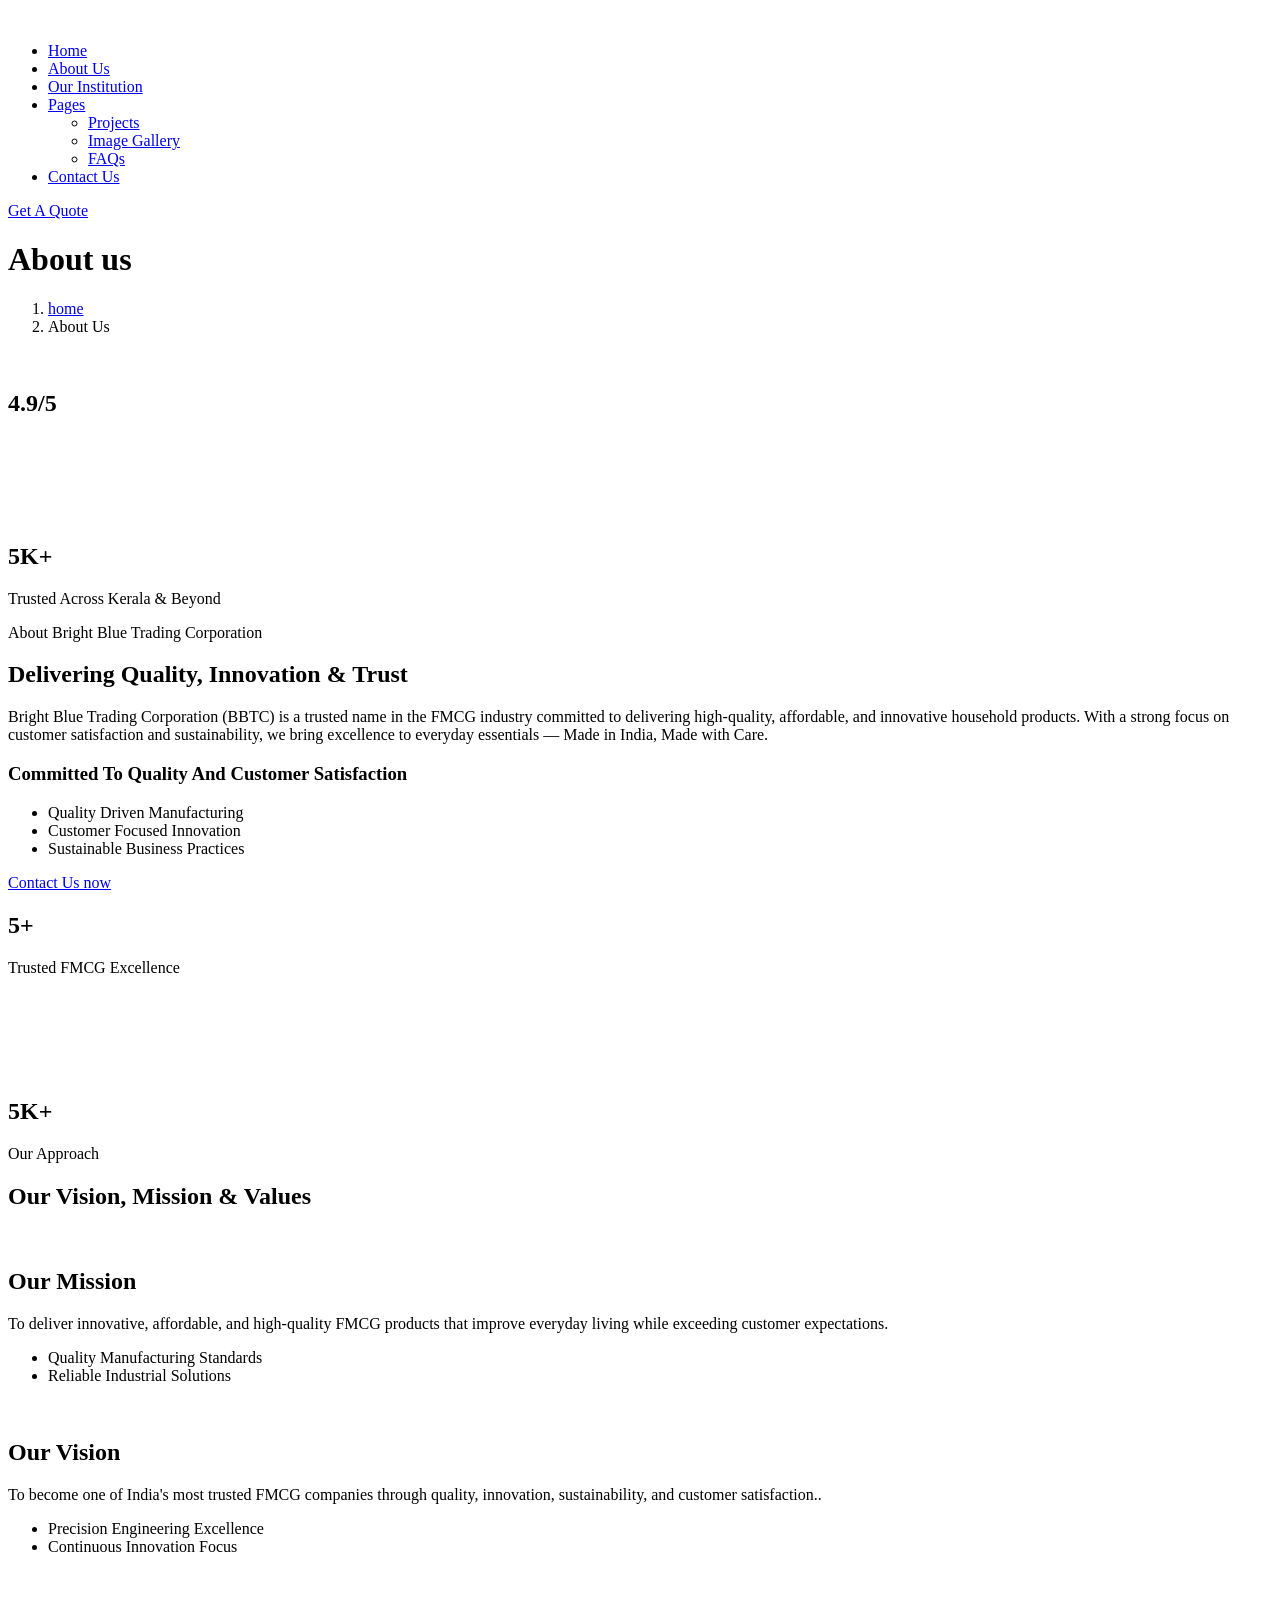
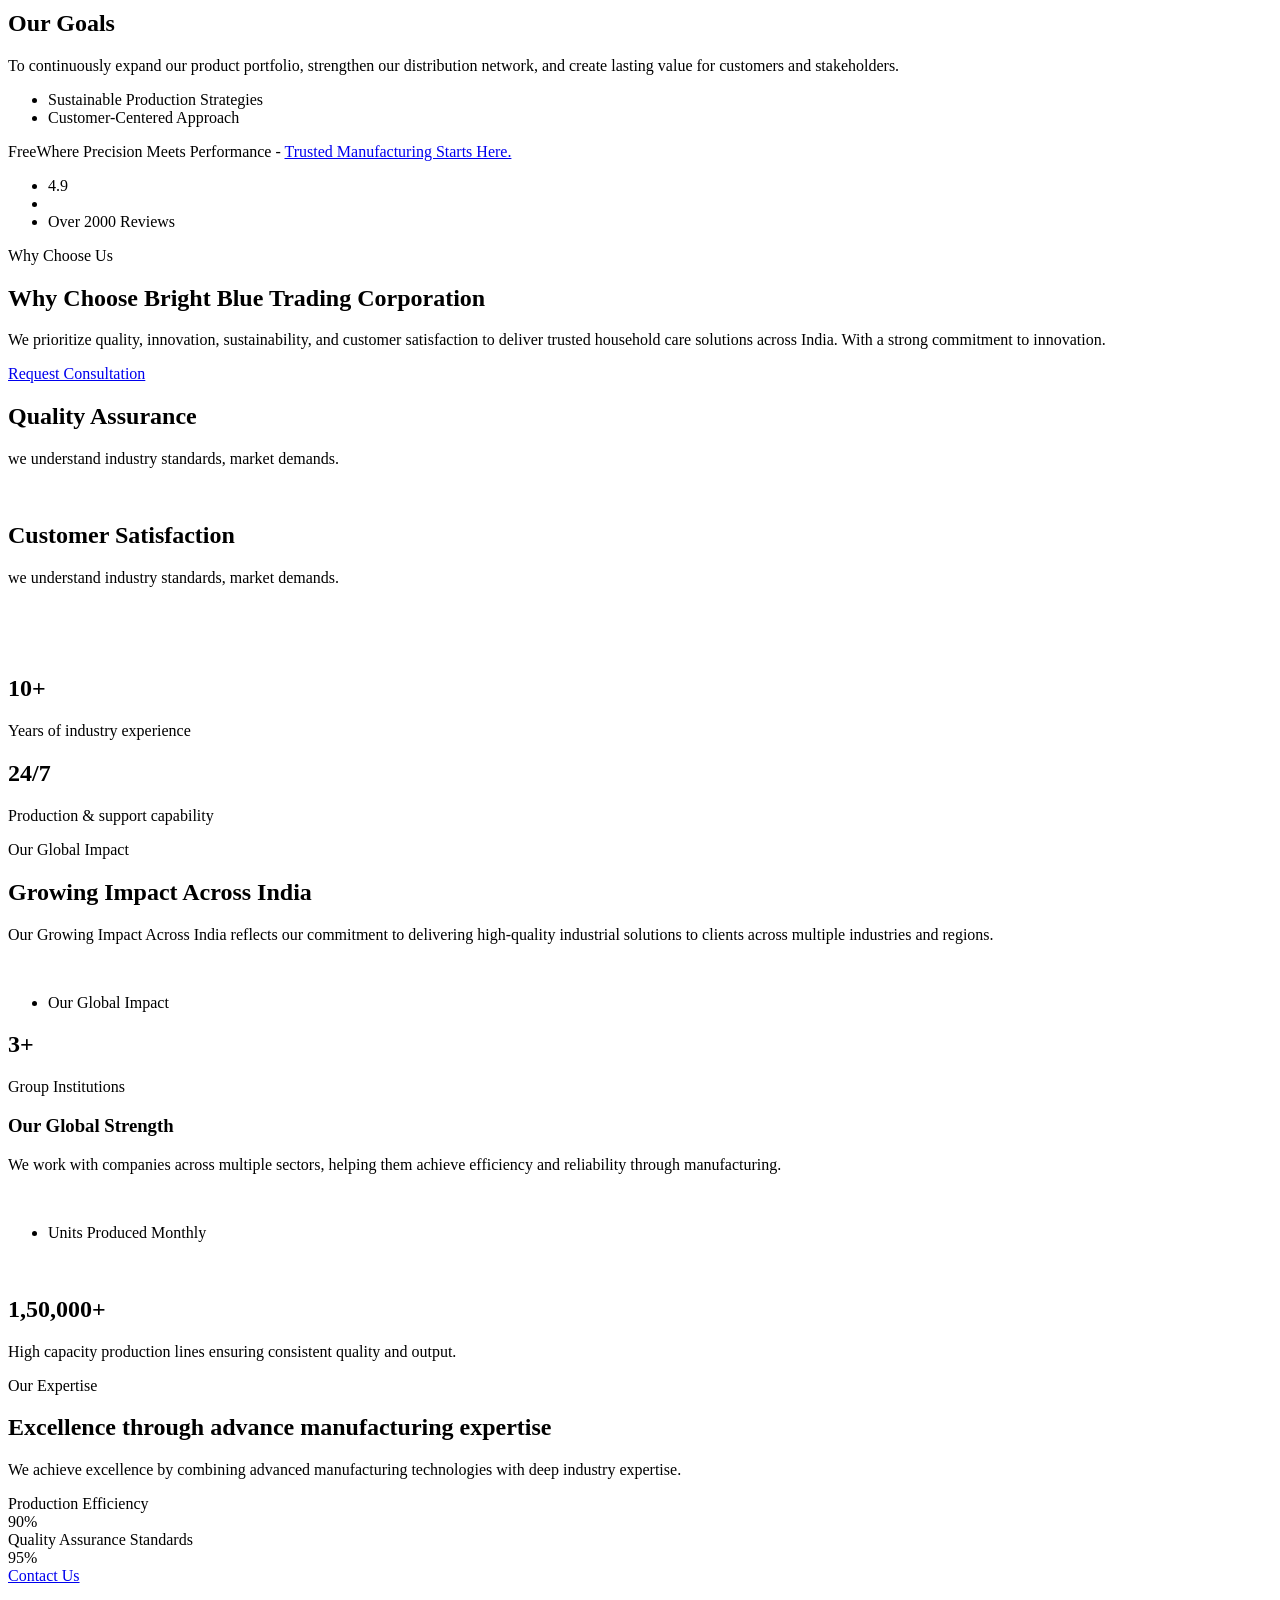
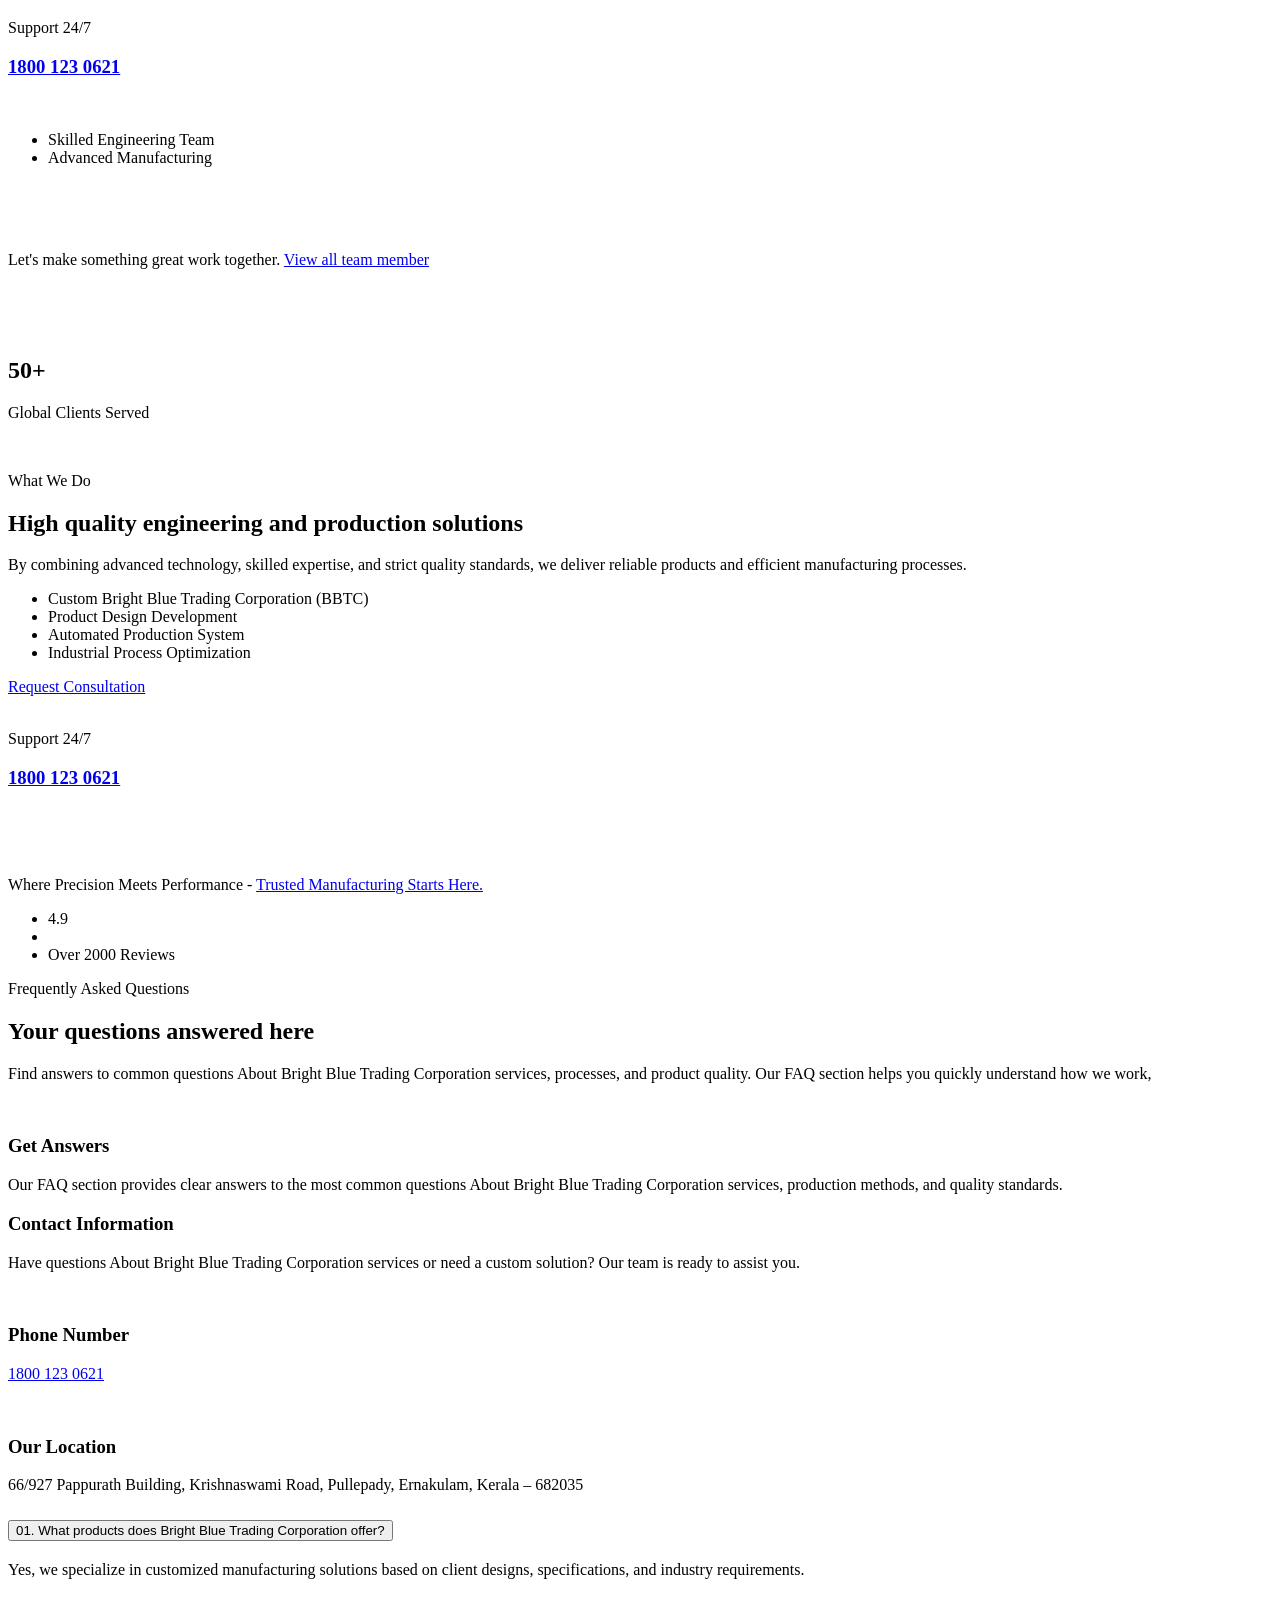
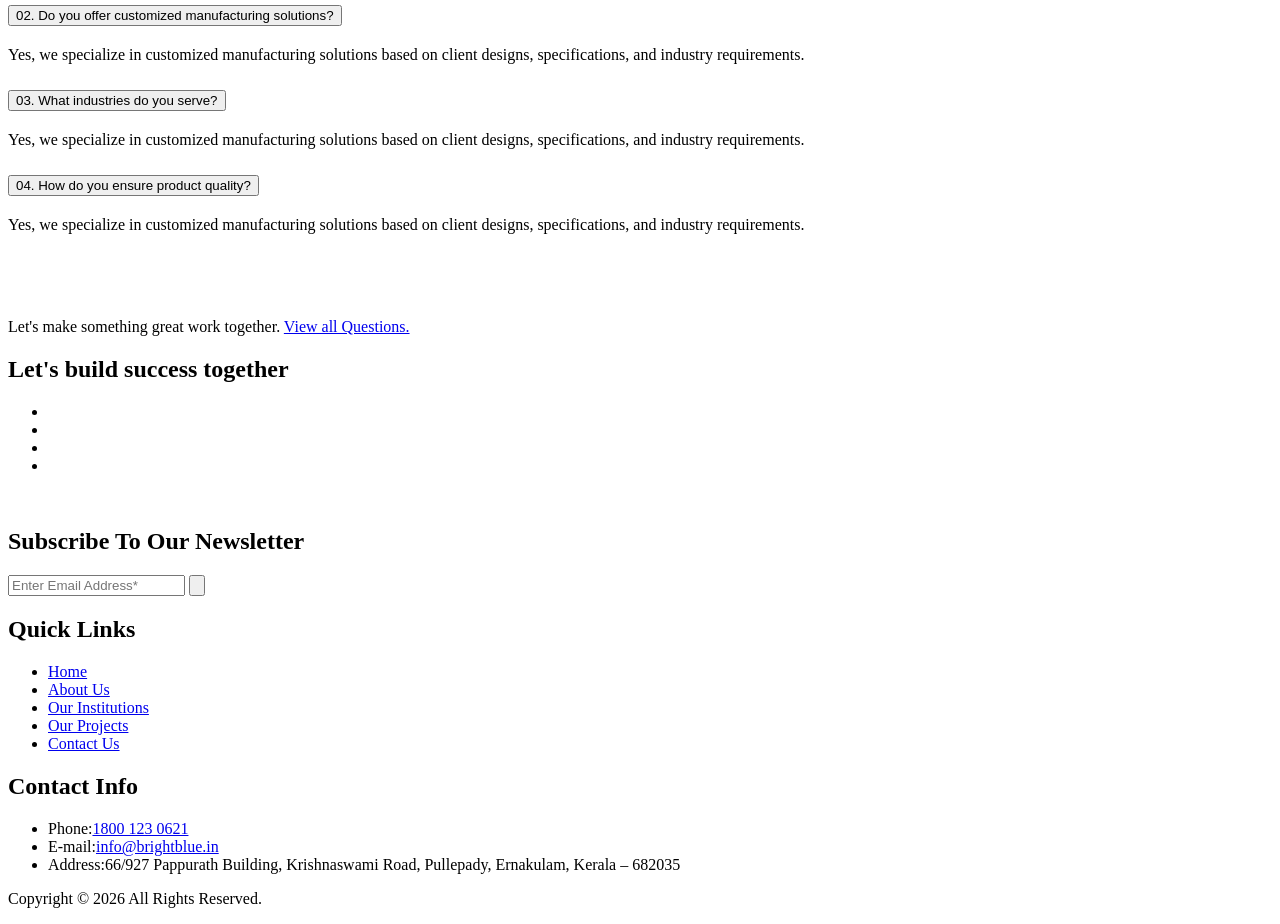
==== about.html @ cbc6329d "Add files via upload" ====
<!DOCTYPE html>
<html lang="zxx">

<!-- Mirrored from html.awaikenthemes.com/axiron/about.html by HTTrack Website Copier/3.x [XR&CO'2014], Sun, 31 May 2026 14:04:18 GMT -->
<head>
	<!-- Meta -->
	<meta charset="utf-8">
	<meta http-equiv="X-UA-Compatible" content="IE=edge">
	<meta name="viewport" content="width=device-width, initial-scale=1.0, maximum-scale=1">
	<meta name="description" content="">
	<meta name="keywords" content="">
	<meta name="author" content="Awaiken">
	<!-- Page Title -->
    <title>Bright Blue Trading Corporation | FMCG Solutions</title>
	<!-- Favicon Icon -->
	<link rel="shortcut icon" type="image/x-icon" href="images/favicon.png">
    <!-- Custom Fonts Css-->
	<link href="css/fonts.css" rel="stylesheet" media="screen">
    <!-- Google Fonts Css-->
    <link rel="preconnect" href="https://fonts.googleapis.com/">
    <link rel="preconnect" href="https://fonts.gstatic.com/" crossorigin>
    <link href="https://fonts.googleapis.com/css2?family=DM+Sans:ital,opsz,wght@0,9..40,100..1000;1,9..40,100..1000&amp;display=swap" rel="stylesheet">
   <!-- Bootstrap Css -->
	<link href="css/bootstrap.min.css" rel="stylesheet" media="screen">
	<!-- SlickNav Css -->
	<link href="css/slicknav.min.css" rel="stylesheet">
	<!-- Swiper Css -->
	<link rel="stylesheet" href="css/swiper-bundle.min.css">
	<!-- Font Awesome Icon Css-->
	<link href="css/all.min.css" rel="stylesheet" media="screen">
	<!-- Animated Css -->
	<link href="css/animate.css" rel="stylesheet">
    <!-- Magnific Popup Core Css File -->
	<link rel="stylesheet" href="css/magnific-popup.css">
	<!-- Mouse Cursor Css File -->
	<link rel="stylesheet" href="css/mousecursor.css">
	<!-- Main Custom Css -->
	<link href="css/custom.css" rel="stylesheet" media="screen">
</head>
<body>

    <!-- Preloader Start -->
	<div class="preloader">
		<div class="loading-container">
			<div class="loading"></div>
			<div id="loading-icon"><img src="images/loader.svg" alt=""></div>
		</div>
	</div>
	<!-- Preloader End -->

    <!-- Header Start -->
	<header class="main-header">
		<div class="header-sticky">
			<nav class="navbar navbar-expand-lg">
				<div class="container">
					<!-- Logo Start -->
					<a class="navbar-brand" href="index.html">
					</a>
					<!-- Logo End -->

                    <!-- Main Menu Start -->
                    <div class="collapse navbar-collapse main-menu">
                        <div class="nav-menu-wrapper">
                            <ul class="navbar-nav mr-auto" id="menu">
                         <li class="nav-item submenu"><a class="nav-link" href="index.html">Home</a>
                                    
                                </li>
                                <li class="nav-item"><a class="nav-link" href="about.html">About Us</a>
                                <li class="nav-item"><a class="nav-link" href="services.html">Our Institution</a></li>
                                <li class="nav-item submenu"><a class="nav-link" href="#">Pages</a>
                                    <ul>
                                        <li class="nav-item"><a class="nav-link" href="projects.html">Projects</a></li>
                                        <li class="nav-item"><a class="nav-link" href="image-gallery.html">Image Gallery</a></li>
                                        <li class="nav-item"><a class="nav-link" href="faqs.html">FAQs</a></li>
                                    </ul>
                                </li>
                                <li class="nav-item"><a class="nav-link" href="contact.html">Contact Us</a></li>
                            </ul>
                        </div>
                        
                        <!-- Header Btn Start -->
                        <div class="header-btn">
                            <a href="contact.html" class="btn-default">Get A Quote</a>
                        </div>
                        <!-- Header Btn End -->
                    </div>
					<!-- Main Menu End -->
					<div class="navbar-toggle"></div>
				</div>
			</nav>
			<div class="responsive-menu"></div>
		</div>
	</header>
	<!-- Header End -->

    <!-- Page Header Section Start -->
    <div class="page-header parallaxie">
        <div class="container">
            <div class="row">
                <div class="col-lg-12">
                    <!-- Page Header Box Start -->
                    <div class="page-header-box">
                        <h1 class="text-anime-style-3" data-cursor="-opaque">About us</h1>
                        <nav class="wow fadeInUp" >
                            <ol class="breadcrumb">
                                <li class="breadcrumb-item"><a href="index.html">home</a></li>
                                <li class="breadcrumb-item active" aria-current="page">About Us</li>
                            </ol>
                        </nav>
                    </div>
                    <!-- Page Header Box End -->
                </div>
            </div>
        </div>
    </div>
    <!-- Page Header Section End -->

    <!-- About Us Section Start -->
    <div class="about-us">
        <div class="container">
            <div class="row ">
                <div class="col-xl-6">
                    <!-- About Us Image Box Start -->
                    <div class="about-us-image-box wow fadeInUp">
                        <!-- About Us Image Start -->
                        <div class="about-us-image">
                            <figure class="image-anime">
                                <img src="images/about-us-image.jpg" alt="">
                            </figure>
                        </div>
                        <!-- About Us Image End -->
                                                
                        <!-- About Us Review Box Start -->
                        <div class="about-us-review-box">
                            <div class="about-us-review-box-header">
                                <h2><span class="counter">4.9</span>/5</h2>
                                <span class="google-rating-star">
                                    <i class="fa fa-solid fa-star"></i>
                                    <i class="fa fa-solid fa-star"></i>
                                    <i class="fa fa-solid fa-star"></i>
                                    <i class="fa fa-solid fa-star"></i>
                                    <i class="fa fa-solid fa-star"></i>
                                </span>
                            </div>
                            <div class="about-us-review-box-body">
                                <div class="satisfy-client-images">
                                    <div class="satisfy-client-image">
                                        <figure class="image-anime">
                                            <img src="images/author-1.jpg" alt="">
                                        </figure>
                                    </div>
                                    <div class="satisfy-client-image">
                                        <figure class="image-anime">
                                            <img src="images/author-2.jpg" alt="">
                                        </figure>
                                    </div>
                                    <div class="satisfy-client-image">
                                        <figure class="image-anime">
                                            <img src="images/author-3.jpg" alt="">
                                        </figure>
                                    </div>

                                    <div class="satisfy-client-image add-more">
                                        <h2><span class="counter">5</span>K+</h2>
                                    </div>
                                </div>
                                <div class="satisfy-client-content">
                                    <p>Trusted Across Kerala & Beyond</p>
                                </div>
                            </div>
                        </div>
                        <!-- About Us Review Box End -->
                    </div>
                    <!-- About Us Image Box End -->
                </div>

                <div class="col-xl-6">
                    <!-- About Us Content Start -->
                    <div class="about-us-content">
                        <!-- Section Title Start -->
                        <div class="section-title">
                            <span class="section-sub-title wow fadeInUp">About Bright Blue Trading Corporation  </span>
                            <h2 class="text-anime-style-3" data-cursor="-opaque">Delivering Quality, Innovation & Trust</h2>
                            <p class="wow fadeInUp" data-wow-delay="0.2s">Bright Blue Trading Corporation (BBTC) is a trusted name in the FMCG industry committed to delivering high-quality, affordable, and innovative household products. With a strong focus on customer satisfaction and sustainability, we bring excellence to everyday essentials — Made in India, Made with Care.</p>
                        </div>
                        <!-- Section Title End -->
                        
                        <!-- About Us Body Start -->
                        <div class="about-us-body wow fadeInUp" data-wow-delay="0.4s">
                            <!-- About Us Body Content Start -->
                            <div class="about-us-body-content">
                                <!-- About Us Body list Start -->
                                <div class="about-us-body-list">
                                    <h3>Committed To Quality And Customer Satisfaction</h3>
                                    <ul>
                                        <li>Quality Driven Manufacturing</li>
                                        <li>Customer Focused Innovation</li>
                                        <li>Sustainable Business Practices</li>
                                    </ul>
                                </div>
                                <!-- About Us Body list End -->

                                <!-- About Us Button Start -->
                                <div class="about-us-btn">
                                    <a href="contact.html" class="btn-default">Contact Us now</a>
                                </div>
                                <!-- About Us Button End -->
                            </div>
                            <!-- About Us Body Content End -->

                            <!-- About Experience Box Start -->
                            <div class="about-experience-box">
                                <!-- About Experience Content Start -->
                                <div class="about-experience-content">
                                    <h2><span class="counter">5</span>+</h2>
                                    <p>Trusted FMCG Excellence</p>
                                </div>
                                <!-- About Experience Content End -->

                                <!-- Satisfy Client Images Start -->
                                <div class="satisfy-client-images">
                                    <div class="satisfy-client-image">
                                        <figure class="image-anime">
                                            <img src="images/author-1.jpg" alt="">
                                        </figure>
                                    </div>
                                    <div class="satisfy-client-image">
                                        <figure class="image-anime">
                                            <img src="images/author-2.jpg" alt="">
                                        </figure>
                                    </div>
                                    <div class="satisfy-client-image">
                                        <figure class="image-anime">
                                            <img src="images/author-3.jpg" alt="">
                                        </figure>
                                    </div>
                                    <div class="satisfy-client-image add-more">
                                        <h2><span class="counter">5</span>K+</h2>
                                    </div>
                                </div>
                                <!-- Satisfy Client Images End -->
                            </div>
                            <!-- About Experience Box End -->
                        </div>
                    </div>
                    <!-- About Us Content End -->
                </div>
            </div>
        </div>
    </div>
    <!-- About Us Section End -->

    <!-- Our Approach Section Start -->
    <div class="our-approach light-section">
        <div class="container">
            <div class="row section-row">
                <div class="col-xl-12">
                     <!-- Section Title Start -->
                    <div class="section-title section-title-center">
                        <span class="section-sub-title wow fadeInUp">Our Approach</span>
                        <h2 class="text-anime-style-3" data-cursor="-opaque">Our Vision, Mission & Values</h2>
                    </div>
                    <!-- Section Title End -->
                </div>
            </div>

            <div class="row">
                <div class="col-xl-4 col-md-6">
                    <!-- Approach Item Start -->
                    <div class="approach-item wow fadeInUp">
                        <!-- Approach Item Header Start -->
                        <div class="approach-item-header">
                            <div class="icon-box">
                                <img src="images/icon-approach-1.svg" alt="">
                            </div>
                            <div class="approach-item-title">
                                <h2>Our Mission</h2>
                            </div>
                        </div>
                        <!-- Approach Item Header End -->

                        <!-- Approach Item Body Start -->
                        <div class="approach-item-body">
                            <!-- Approach Item Body Content -->
                            <div class="approach-item-body-content">
                                <p>To deliver innovative, affordable, and high-quality FMCG products that improve everyday living while exceeding customer expectations.</p>
                            </div>
                            <!-- Approach Item Body End -->

                            <!-- Approach item Body List Start -->
                            <div class="approach-item-body-list">
                                <ul>
                                    <li>Quality Manufacturing Standards</li>
                                    <li>Reliable Industrial Solutions</li>
                                </ul>
                            </div>
                            <!-- Approach item Body List End -->
                        </div>
                        <!-- Approach Item Body End -->
                    </div>
                    <!-- Approach Item End -->
                </div>

                <div class="col-xl-4 col-md-6">
                    <!-- Approach Item Start -->
                    <div class="approach-item wow fadeInUp" data-wow-delay="0.2s">
                        <!-- Approach Item Header Start -->
                        <div class="approach-item-header">
                            <div class="icon-box">
                                <img src="images/icon-approach-2.svg" alt="">
                            </div>
                            <div class="approach-item-title">
                                <h2>Our Vision</h2>
                            </div>
                        </div>
                        <!-- Approach Item Header End -->

                        <!-- Approach Item Body Start -->
                        <div class="approach-item-body">
                            <!-- Approach Item Body Content -->
                            <div class="approach-item-body-content">
                                <p>To become one of India's most trusted FMCG companies through quality, innovation, sustainability, and customer satisfaction..</p>
                            </div>
                            <!-- Approach Item Body End -->

                            <!-- Approach item Body List Start -->
                            <div class="approach-item-body-list">
                                <ul>
                                    <li>Precision Engineering Excellence</li>
                                    <li>Continuous Innovation Focus</li>
                                </ul>
                            </div>
                            <!-- Approach item Body List End -->
                        </div>
                        <!-- Approach Item Body End -->
                    </div>
                    <!-- Approach Item End -->
                </div>

                <div class="col-xl-4 col-md-6">
                    <!-- Approach Item Start -->
                    <div class="approach-item wow fadeInUp" data-wow-delay="0.4s">
                        <!-- Approach Item Header Start -->
                        <div class="approach-item-header">
                            <div class="icon-box">
                                <img src="images/icon-approach-3.svg" alt="">
                            </div>
                            <div class="approach-item-title">
                                <h2>Our Goals</h2>
                            </div>
                        </div>
                        <!-- Approach Item Header End -->

                        <!-- Approach Item Body Start -->
                        <div class="approach-item-body">
                            <!-- Approach Item Body Content -->
                            <div class="approach-item-body-content">
                                <p>To continuously expand our product portfolio, strengthen our distribution network, and create lasting value for customers and stakeholders.</p>
                            </div>
                            <!-- Approach Item Body End -->

                            <!-- Approach item Body List Start -->
                            <div class="approach-item-body-list">
                                <ul>
                                    <li>Sustainable Production Strategies</li>
                                    <li>Customer-Centered Approach</li>
                                </ul>
                            </div>
                            <!-- Approach item Body List End -->
                        </div>
                        <!-- Approach Item Body End -->
                    </div>
                    <!-- Approach Item End -->
                </div>

                <div class="col-lg-12">
                    <!-- Section Footer Text Start -->
                    <div class="section-footer-text section-satisfy-img wow fadeInUp" data-wow-delay="0.2s">
                        <p><span>Free</span>Where Precision Meets Performance - <a href="contact.html">Trusted Manufacturing Starts Here.</a></p>  
                        <ul>
                            <li><span class="counter">4.9</span></li>
                            <li>
                                <i class="fa-solid fa-star"></i>
                                <i class="fa-solid fa-star"></i>
                                <i class="fa-solid fa-star"></i>
                                <i class="fa-solid fa-star"></i>
                                <i class="fa-solid fa-star"></i>
                            </li>
                            <li>Over 2000 Reviews</li>
                        </ul>
                    </div>
                    <!-- Section Footer Text End -->
                </div>
            </div>
        </div>
    </div>
    <!-- Our Approach Section End -->

    <!-- Why Choose Us Section Start -->
    <div class="why-choose-us">
        <div class="container">
            <div class="row section-row align-items-center">
                <div class="col-xl-6">
                    <!-- Section Title Start -->
                    <div class="section-title">
                        <span class="section-sub-title wow fadeInUp">Why Choose Us</span>
                        <h2 class="text-anime-style-3" data-cursor="-opaque">Why Choose Bright Blue Trading Corporation</h2>
                    </div>
                    <!-- Section Title End -->
                </div>

                <div class="col-xl-6">
                    <!-- Section Content Button Start -->
                    <div class="section-content-btn">
                        <!-- Section Title Content Start -->
                        <div class="section-title-content wow fadeInUp" data-wow-delay="0.2s">
                            <p>We prioritize quality, innovation, sustainability, and customer satisfaction to deliver trusted household care solutions across India. With a strong commitment to innovation.</p>
                        </div>
                        <!-- Section Title Content End -->
    
                        <!-- Section Button Start -->
                        <div class="section-btn wow fadeInUp" data-wow-delay="0.4s">
                            <a href="contact.html" class="btn-default">Request Consultation</a>
                        </div>
                        <!-- Section Button End -->
                    </div>   
                    <!-- Section Content Button End -->
                </div>
            </div>

            <div class="row">
                <div class="col-xl-4">
                    <!-- Why Choose Item List Start -->
                    <div class="why-choose-item-list">
                        <!-- Why Choose Item Start -->
                        <div class="why-choose-item wow fadeInUp">
                            <!-- Why Choose Item Content Start -->
                            <div class="why-choose-item-content">
                                <h2>Quality Assurance</h2>
                                <p>we understand industry standards, market demands.</p>
                            </div>
                            <!-- Why Choose Item Content End -->

                            <!-- Why Choose Item Image Start -->
                            <div class="why-choose-item-image">
                                <figure>
                                    <img src="images/why-choose-image-1.jpg" alt="">
                                </figure>
                            </div>
                            <!-- Why Choose Item Image End -->
                        </div>
                        <!-- Why Choose Item End -->

                        <!-- Why Choose Item Start -->
                        <div class="why-choose-item wow fadeInUp" data-wow-delay="0.2s">
                            <!-- Why Choose Item Content Start -->
                            <div class="why-choose-item-content">
                                <h2>Customer Satisfaction</h2>
                                <p>we understand industry standards, market demands.</p>
                            </div>
                            <!-- Why Choose Item Content End -->

                            <!-- Why Choose Item Image Start -->
                            <div class="why-choose-item-image">
                                <figure>
                                    <img src="images/why-choose-image-2.jpg" alt="">
                                </figure>
                            </div>
                            <!-- Why Choose Item Image End -->
                        </div>
                        <!-- Why Choose Item End -->
                    </div>
                    <!-- Why Choose Item List End -->
                </div>

                <div class="col-xl-8">
                    <!-- Why Choose Video Counter Box Start -->
                    <div class="why-choose-video-counter-box wow fadeInUp" data-wow-delay="0.4s">
                        <!-- Why Choose Video Box Start -->
                        <div class="why-choose-video-box">
                            <!-- Why Choose Video Button Box Start -->
                            <div class="why-choose-video-btn-box">
                                <!-- Why Choose Video Button Start -->
                                <div class="why-choose-video-btn">
                                    <a href="https://www.youtube.com/watch?v=Y-x0efG1seA" class="popup-video bg-effect" data-cursor-text="Play">
                                        <i class="fa-solid fa-play"></i>
                                    </a>
                                </div>
                                <!-- Why Choose Video Button End -->
                            </div>
                            <!-- Why Choose Video Button Box End -->

                            <!-- Why Choose Video Image Start -->
                            <div class="why-choose-video-image">
                                <figure class="image-anime">
                                    <img src="images/why-choose-video-image.jpg" alt="">
                                </figure>
                            </div>
                            <!-- Why Choose Video Image End -->
                        </div>
                        <!-- Why Choose Video Box End -->
                        
                        <!-- Why Choose Counter Item List Start -->
                        <div class="why-choose-counter-item-list">
                            <!-- Why Choose Counter Item Start -->
                            <div class="why-choose-counter-item">
                                <h2><span class="counter">10</span>+</h2>
                                <p>Years of industry experience</p>
                            </div>
                            <!-- Why Choose Counter Item End -->

                            <!-- Why Choose Counter Item Start -->
                            <div class="why-choose-counter-item">
                                <h2><span class="counter">24</span>/7</h2>
                                <p>Production & support capability</p>
                            </div>
                            <!-- Why Choose Counter Item End -->
                        </div>
                        <!-- Why Choose Counter Item List End -->
                    </div>
                    <!-- Why Choose Video Counter Box End -->
                </div>
            </div>
        </div>
    </div>
    <!-- Why Choose Us Section End -->

    <!-- Global Impact Section Start -->
    <div class="global-impact dark-section">
        <div class="container">
            <div class="row section-row">
                <div class="col-lg-12">
                    <!-- Section Title Start -->
                    <div class="section-title section-title-center">
                        <span class="section-sub-title wow fadeInUp">Our Global Impact</span>
                        <h2 class="text-anime-style-3" data-cursor="-opaque">Growing Impact Across India</h2>
                        <p class="wow fadeInUp" data-wow-delay="0.2s">Our Growing Impact Across India reflects our commitment to delivering high-quality industrial solutions to clients across multiple industries and regions.</p>
                    </div>
                    <!-- Section Title End -->
                </div>
            </div>

            <div class="row">
                <div class="col-lg-12">
                    <!-- global Impact List Start -->
                    <div class="global-impact-list">
                        <!-- Global Impact Item Start -->
                        <div class="global-impact-item box-1 wow fadeInUp">
                            <!-- Global Impact Image Start -->
                            <div class="global-impact-image">
                                <figure class="image-anime">
                                    <img src="images/global-impact-image.jpg" alt="">
                                </figure>
                            </div>
                            <!-- Global Impact Image End -->

                            <!-- Global Impact Body Start -->
                            <div class="global-impact-body">
                                <!-- Global Impact Body List Start -->
                                <div class="global-impact-body-list">
                                    <ul>
                                        <li>Our Global Impact</li>
                                    </ul>
                                </div>
                                <!-- Global Impact Body List End -->

                                <!-- Global Impact Counter Box Start -->
                                <div class="global-impact-counter-box">
                                    <h2><span class="counter">3</span>+</h2>
                                    <p>Group Institutions</p>
                                </div>
                                <!-- Global Impact Counter Box End -->
                            </div>
                            <!-- Global Impact Body End -->
                        </div>
                        <!-- Global Impact Item End -->

                        <!-- Global Impact Item Start -->
                        <div class="global-impact-item box-2 wow fadeInUp" data-wow-delay="0.2s">
                            <!-- Global-impact-content Start -->
                            <div class="global-impact-content">
                                <h3>Our Global Strength</h3>
                                <p>We work with companies across multiple sectors, helping them achieve efficiency and reliability through manufacturing.</p>
                            </div>
                            <!-- Global-impact-content End -->

                            <!-- Global Imapact Map Image Start -->
                            <div class="global-impact-map-image">
                                <figure>
                                    <img src="images/global-impact-map-image.png" alt="">
                                </figure>
                            </div>
                            <!-- Global Imapact Map Image End -->
                        </div>
                        <!-- Global Impact Item End -->

                        <!-- Global Impact Item Start -->
                        <div class="global-impact-item box-3 wow fadeInUp" data-wow-delay="0.4s">
                            <!-- Global Impact Item Header Start -->
                            <div class="global-impact-item-header">
                                <!-- Global Impact Body List Start -->
                                <div class="global-impact-body-list">
                                    <ul>
                                        <li>Units Produced Monthly</li>
                                    </ul>
                                </div>
                                <!-- Global Impact Body List End -->

                                <!-- Global Impact Icon Start -->
                                <div class="global-impact-icon">
                                    <div class="icon-box">
                                        <img src="images/icon-global-impact-1.svg" alt="">
                                    </div>
                                </div>
                                <!-- Global Impact Icon End -->
                            </div>
                            <!-- Global Impact Item Header End -->

                            <!-- Global Impact Counter Box Start -->
                            <div class="global-impact-counter-box">
                                <h2><span class="counter">1,50,000</span>+</h2>
                                <p>High capacity production lines ensuring consistent quality and output.</p>
                            </div>
                            <!-- Global Impact Counter Box End -->
                        </div>
                        <!-- Global Impact Item End -->
                    </div>
                    <!-- global Impact List End -->
                </div>

                <div class="col-lg-12">
                 
                </div>
            </div>
        </div>
    </div>
    <!-- Global Impact Section End -->
    
    <!-- Our Expertise Section Start -->
    <div class="our-expertise">
        <div class="container">
            <div class="row">
                <div class="col-xl-6">
                    <!-- Expertise Content Start -->
                    <div class="expertise-content">
                        <!-- Section Title Start -->
                        <div class="section-title">
                            <span class="section-sub-title wow fadeInUp">Our Expertise</span>
                            <h2 class="text-anime-style-3" data-cursor="-opaque">Excellence through advance manufacturing expertise</h2>
                            <p class="wow fadeInUp" data-wow-delay="0.2s">We achieve excellence by combining advanced manufacturing technologies with deep industry expertise. </p>
                        </div>
                        <!-- Section Title End -->

                        <!-- Experise Skillbar List Start -->
                        <div class="expertise-skillbar-list">
                             <!-- Skills Progress Bar Start -->
                            <div class="skills-progress-bar">
                                <!-- Skill Item Start -->
                                <div class="skillbar" data-percent="90%">
                                    <div class="skill-data">
                                        <div class="skill-title">Production Efficiency</div>
                                        <div class="skill-no">90%</div>
                                    </div>
                                    <div class="skill-progress">
                                        <div class="count-bar"></div>
                                    </div>
                                </div>
                                <!-- Skill Item End -->
                            </div>
                            <!-- Skills Progress Bar End -->
                            
                            <!-- Skills Progress Bar Start -->
                            <div class="skills-progress-bar">
                                <!-- Skill Item Start -->
                                <div class="skillbar" data-percent="95%">
                                    <div class="skill-data">
                                        <div class="skill-title">Quality Assurance Standards</div>
                                        <div class="skill-no">95%</div>
                                    </div>
                                    <div class="skill-progress">
                                        <div class="count-bar"></div>
                                    </div>
                                </div>
                                <!-- Skill Item End -->
                            </div>
                            <!-- Skills Progress Bar End -->
                        </div>
                        <!-- Experise Skillbar List End -->

                        <!-- Expertise Footer Start -->
                        <div class="expertise-footer wow fadeInUp" data-wow-delay="0.4s">
                            <!-- Expertise Button Start -->
                            <div class="expertise-btn">
                                <a href="contact.html" class="btn-default">Contact Us </a>
                            </div>
                            <!-- Expertise Button End -->

                            <!-- About Us Contact Box Start  -->
                            <div class="about-us-contact-box">
                                <div class="icon-box">
                                    <img src="images/icon-headphone-white.svg" alt="">
                                </div>
                                <div class="about-us-conatct-content">
                                    <p>Support 24/7</p>
                                    <h3><a href="tel:123456789">1800 123 0621</a></h3>
                                </div>
                            </div>
                            <!-- About Us Contact Box End  -->
                        </div>
                        <!-- Expertise Footer End -->
                    </div>
                    <!-- Expertise Content End -->
                </div>

                <div class="col-xl-6">
                    <!-- Expertise Image Box Start -->
                    <div class="expertise-image-box wow fadeInUp" data-wow-delay="0.2s">
                        <!-- Expertise Image Start -->
                        <div class="expertise-image">
                            <figure>
                                <img src="images/expertise-image.jpg" alt="">
                            </figure>
                        </div>
                        <!-- Expertise Image End -->

                        <!-- Expertise Image Content Start -->
                        <div class="expertise-image-content">
                            <ul>
                                <li>Skilled Engineering Team</li>
                                <li>Advanced Manufacturing</li>
                            </ul>
                        </div>
                        <!-- Expertise Image Content End -->
                    </div>
                    <!-- Expertise Image Box End -->
                </div>
            </div>
        </div>
    </div>
    <!-- Our Expertise Section End -->

   

                <div class="col-lg-12">
                    <!-- Section Footer Text Start -->
                    <div class="section-footer-text section-satisfy-img wow fadeInUp" data-wow-delay="0.2s">
                        <!-- Satisfy Client Images Start -->
                        <div class="satisfy-client-images">
                            <div class="satisfy-client-image">
                                <figure class="image-anime">
                                    <img src="images/author-1.jpg" alt="">
                                </figure>
                            </div>
                            <div class="satisfy-client-image add-more">
                                <img src="images/icon-phone-white.svg" alt="">
                            </div>
                        </div>
                        <!-- Satisfy Client Images End -->    
                        <p>Let's make something great work together. <a href="team.html">View all team member</a></p>
                    </div>
                    <!-- Section Footer Text End -->
                </div>
            </div>
        </div>
    </div>
    <!-- Our Team Section End -->

    <!-- What We Do Section Start -->
    <div class="what-we-do">
        <div class="container">
            <div class="row">
                <div class="col-xl-6">
                    <!-- What We Image Box Start -->
                    <div class="what-we-image-box">
                        <!-- What We Image Box 1 Start -->
                        <div class="what-we-image-box-1">
                            <!-- What We Image Start -->
                            <div class="what-we-image">
                                <figure class="image-anime reveal">
                                    <img src="images/what-we-image-1.jpg" alt="">
                                </figure>
                            </div>
                            <!-- What We Image End -->

                            <!-- What We Client Served Box Start -->
                            <div class="what-we-client-served-box wow fadeInUp">
                                <div class="icon-box">
                                    <img src="images/icon-what-we-client-served.svg" alt="">
                                </div>
                                <div class="what-we-client-content">
                                    <h2><span class="counter">50</span>+</h2>
                                    <p>Global Clients Served</p>
                                </div>
                            </div>
                            <!-- What We Client Served Box Start -->
                        </div>
                        <!-- What We Image Box 1 End -->

                        <!-- What We Image Box 2 Start -->
                        <div class="what-we-image-box-2">
                            <!-- What We Image Start -->
                            <div class="what-we-image">
                                <figure class="image-anime reveal">
                                    <img src="images/what-we-image-2.jpg" alt="">
                                </figure>
                            </div>
                            <!-- What We Image End -->
                        </div>
                        <!-- What We Image Box 2 End -->
                    </div>
                    <!-- What We Image Box End -->
                </div>

                <div class="col-xl-6">
                    <!-- What We Content Start -->
                    <div class="what-we-content">
                        <!-- Section Title Start -->
                        <div class="section-title">
                            <span class="section-sub-title wow fadeInUp">What We Do</span>
                            <h2 class="text-anime-style-3" data-cursor="-opaque">High quality engineering and production solutions</h2>
                            <p class="wow fadeInUp" data-wow-delay="0.2s">By combining advanced technology, skilled expertise, and strict quality standards, we deliver reliable products and efficient manufacturing processes.</p>
                        </div>
                        <!-- Section Title End -->

                        <!-- What We Content List Start -->
                        <div class="what-we-content-list wow fadeInUp" data-wow-delay="0.4s">
                            <ul>
                                <li>Custom Bright Blue Trading Corporation (BBTC)</li>
                                <li>Product Design Development</li>
                                <li>Automated Production System</li>
                                <li>Industrial Process Optimization</li>
                            </ul>
                        </div>
                        <!-- What We Content List End -->

                        <!-- Expertise Footer Start -->
                        <div class="what-we-footer wow fadeInUp" data-wow-delay="0.6s">
                            <!-- Expertise Button Start -->
                            <div class="what-we-btn">
                                <a href="contact.html" class="btn-default">Request Consultation</a>
                            </div>
                            <!-- Expertise Button End -->

                            <!-- About Us Contact Box Start  -->
                            <div class="about-us-contact-box">
                                <div class="icon-box">
                                    <img src="images/icon-headphone-white.svg" alt="">
                                </div>
                                <div class="about-us-conatct-content">
                                    <p>Support 24/7</p>
                                    <h3><a href="tel:123456789">1800 123 0621</a></h3>
                                </div>
                            </div>
                            <!-- About Us Contact Box End  -->
                        </div>
                        <!-- Expertise Footer End -->
                    </div>
                    <!-- What We Content End -->
                </div>
            </div>
        </div>
    </div>
    <!-- What We Do Section End -->

   

                <div class="col-lg-12">
                    <!-- Section Footer Text Start -->
                    <div class="section-footer-text section-satisfy-img wow fadeInUp" data-wow-delay="0.2s">
                        <!-- Satisfy Client Images Start -->
                        <div class="satisfy-client-images">
                            <div class="satisfy-client-image">
                                <figure class="image-anime">
                                    <img src="images/author-1.jpg" alt="">
                                </figure>
                            </div>
                            <div class="satisfy-client-image add-more">
                                <img src="images/icon-phone-white.svg" alt="">
                            </div>
                        </div>
                        <!-- Satisfy Client Images End -->    
                        <p>Where Precision Meets Performance - <a href="testimonials.html">Trusted Manufacturing Starts Here.</a></p>
                        <ul>
                            <li><span class="counter">4.9</span></li>
                            <li>
                                <i class="fa-solid fa-star"></i>
                                <i class="fa-solid fa-star"></i>
                                <i class="fa-solid fa-star"></i>
                                <i class="fa-solid fa-star"></i>
                                <i class="fa-solid fa-star"></i>
                            </li>
                            <li>Over 2000 Reviews</li>
                        </ul>
                    </div>
                    <!-- Section Footer Text End -->
                </div>
            </div>
        </div>
    </div>
    <!-- Testimonial Section End -->

    <!-- Our Faqs Section Start -->
    <div class="our-faqs">
        <div class="container">
            <div class="row section-row">
                <div class="col-lg-12">
                    <!-- Section Title Start -->
                    <div class="section-title section-title-center">
                        <span class="section-sub-title wow fadeInUp">Frequently Asked Questions</span>
                        <h2 class="text-anime-style-3" data-cursor="-opaque">Your questions answered here</h2>
                        <p class="wow fadeInUp" data-wow-delay="0.2s">Find answers to common questions About Bright Blue Trading Corporation services, processes, and product quality. Our FAQ section helps you quickly understand how we work,  </p>
                    </div>
                    <!-- Section Title End -->
                </div>
            </div>

            <div class="row">
                <div class="col-xl-6">
                    <!-- Faq Content Start -->
                    <div class="faq-content wow fadeInUp">
                        <!-- Faq Info Item Start -->
                        <div class="faq-info-item">
                            <div class="icon-box">
                                <img src="images/icon-faq-answer.svg" alt="">
                            </div>
                            <div class="faq-info-content">
                                <h3>Get Answers</h3>
                                <p>Our FAQ section provides clear answers to the most common questions About Bright Blue Trading Corporation services, production methods, and quality standards.</p>
                            </div>
                        </div>
                        <!-- Faq Info Item End -->

                        <!-- Faq Info Body Box Start -->
                        <div class="faq-info-body-box">
                            <!-- Faq Info Content Start -->
                            <div class="faq-info-content">
                                <h3>Contact Information</h3>
                                <p>Have questions About Bright Blue Trading Corporation services or need a custom solution? Our team is ready to assist you.</p>
                            </div>
                            <!-- Faq Info Content End -->

                            <!-- Faq Contact List Start -->
                            <div class="faq-contact-list">
                                <div class="faq-contact-item">
                                    <div class="icon-box">
                                        <img src="images/icon-phone-white.svg" alt="">
                                    </div>
                                    <div class="faq-contact-item-content">
                                        <h3>Phone Number</h3>
                                        <p><a href="tel:+123456789">1800 123 0621</a></p>
                                    </div>
                                </div>

                                <div class="faq-contact-item">
                                    <div class="icon-box">
                                        <img src="images/icon-location-white.svg" alt="">
                                    </div>
                                    <div class="faq-contact-item-content">
                                        <h3>Our Location</h3>
                                        <p>66/927 Pappurath Building,
Krishnaswami Road,
Pullepady,
Ernakulam,
Kerala – 682035</p>
                                    </div>
                                </div>
                            </div>
                            <!-- Faq Contact List End -->
                        </div>
                        <!-- Faq Info Body Box End -->
                    </div>
                    <!-- Faq Content End -->
                </div>

                <div class="col-xl-6">
                    <!-- FAQ Content Start -->
                    <div class="faq-contant-box">
                        <!-- FAQ Accordion Start -->
                        <div class="faq-accordion" id="accordion">
                            <!-- FAQ Item Start -->
                            <div class="accordion-item wow fadeInUp">
                                <h2 class="accordion-header" id="heading1">
                                    <button class="accordion-button" type="button" data-bs-toggle="collapse" data-bs-target="#collapse1" aria-expanded="true" aria-controls="collapse1">
                                        01. What products does Bright Blue Trading Corporation offer?
                                    </button>
                                </h2>
                                <div id="collapse1" class="accordion-collapse collapse show" role="region" aria-labelledby="heading1" data-bs-parent="#accordion">
                                    <div class="accordion-body">
                                        <p>Yes, we specialize in customized manufacturing solutions based on client designs, specifications, and industry requirements.</p>
                                    </div>
                                </div>
                            </div>
                            <!-- FAQ Item End -->

                            <!-- FAQ Item Start -->
                            <div class="accordion-item wow fadeInUp" data-wow-delay="0.2s">
                                <h2 class="accordion-header" id="heading2">
                                    <button class="accordion-button collapsed" type="button" data-bs-toggle="collapse" data-bs-target="#collapse2" aria-expanded="false" aria-controls="collapse2">
                                        02. Do you offer customized manufacturing solutions?
                                    </button>
                                </h2>
                                <div id="collapse2" class="accordion-collapse collapse" role="region" aria-labelledby="heading2" data-bs-parent="#accordion">
                                    <div class="accordion-body">
                                        <p>Yes, we specialize in customized manufacturing solutions based on client designs, specifications, and industry requirements.</p>
                                    </div>
                                </div>
                            </div>
                            <!-- FAQ Item End -->

                            <!-- FAQ Item Start -->
                            <div class="accordion-item wow fadeInUp" data-wow-delay="0.4s">
                                <h2 class="accordion-header" id="heading3">
                                    <button class="accordion-button collapsed" type="button" data-bs-toggle="collapse" data-bs-target="#collapse3" aria-expanded="false" aria-controls="collapse3">
                                        03. What industries do you serve?
                                    </button>
                                </h2>
                                <div id="collapse3" class="accordion-collapse collapse" role="region" aria-labelledby="heading3" data-bs-parent="#accordion">
                                    <div class="accordion-body">
                                        <p>Yes, we specialize in customized manufacturing solutions based on client designs, specifications, and industry requirements.</p>
                                    </div>
                                </div>
                            </div>
                            <!-- FAQ Item End -->

                            <!-- FAQ Item Start -->
                            <div class="accordion-item wow fadeInUp" data-wow-delay="0.6s">
                                <h2 class="accordion-header" id="heading4">
                                    <button class="accordion-button collapsed" type="button" data-bs-toggle="collapse" data-bs-target="#collapse4" aria-expanded="false" aria-controls="collapse4">
                                        04. How do you ensure product quality?
                                    </button>
                                </h2>
                                <div id="collapse4" class="accordion-collapse collapse" role="region" aria-labelledby="heading4" data-bs-parent="#accordion">
                                    <div class="accordion-body">
                                        <p>Yes, we specialize in customized manufacturing solutions based on client designs, specifications, and industry requirements.</p>
                                    </div>
                                </div>
                            </div>
                            <!-- FAQ Item End -->
                        </div>
                        <!-- FAQ Accordion End -->
                    </div>
                    <!-- FAQ Content End -->
                </div>

                <div class="col-lg-12">
                    <!-- Section Footer Text Start -->
                    <div class="section-footer-text section-satisfy-img wow fadeInUp" data-wow-delay="0.2s">
                        <!-- Satisfy Client Images Start -->
                        <div class="satisfy-client-images">
                            <div class="satisfy-client-image">
                                <figure class="image-anime">
                                    <img src="images/author-1.jpg" alt="">
                                </figure>
                            </div>
                            <div class="satisfy-client-image add-more">
                                <img src="images/icon-phone-white.svg" alt="">
                            </div>
                        </div>
                        <!-- Satisfy Client Images End -->    
                        <p>Let's make something great work together. <a href="faqs.html">View all Questions.</a></p>
                    </div>
                    <!-- Section Footer Text End -->
                </div>
            </div>
        </div>
    </div>
    <!-- Our Faqs Section End -->

    <!-- Main Footer Start -->
    <footer class="main-footer dark-section">
        <div class="container">
            <div class="row">
                <div class="col-xl-4">
                    <!-- About Footer Start -->
                    <div class="about-footer">
                        <!-- Footer Header Start -->
                        <div class="footer-header">
                            <!-- Section Title Start -->
                            <div class="section-title">
                                <h2>Let's build success together</h2>
                            </div>
                            <!-- Section Title End -->

                            <!-- Footer Social Links Start -->
                            <div class="footer-social-links">
                                <ul>
                                    <li><a href="#"><i class="fa-brands fa-pinterest-p"></i></a></li>
                                    <li><a href="#"><i class="fa-brands fa-x-twitter"></i></a></li>
                                    <li><a href="#"><i class="fab fa-facebook-f"></i></a></li>
                                    <li><a href="#"><i class="fa-brands fa-instagram"></i></a></li>
                                </ul>
                            </div>
                            <!-- Footer Social Links End -->
                        </div>
                        <!-- Footer Header End -->

                        <!-- Footer Logo Start -->
                        <div class="footer-logo">
                            <img src="images/logo-white.svg" alt="">
                        </div>
                        <!-- Footer Logo End -->
                    </div>
                    <!-- About Footer End -->
                </div>

                <div class="col-xl-8">
                    <!-- Footer Content Box Start -->
                    <div class="footer-content-box">
                        <!-- Footer Newsletter Box Start -->
                        <div class="footer-newsletter-box">
                            <div class="footer-newsletter-box-title">
                                <h2>Subscribe To Our Newsletter</h2>
                            </div>
                            <div class="footer-newsletter-form">
                                <form id="newslettersForm" action="#" method="POST">
                                    <div class="form-group">
                                        <input type="email" name="mail" class="form-control" id="mail" placeholder="Enter Email Address*" required>
                                        <button type="submit" class="newsletter-btn"><img src="images/arrow-white.svg" alt=""></button>
                                    </div>
                                </form>
                            </div>
                        </div>
                        <!-- Footer Newsletter Box End -->
                        
                        <!-- Footer Links Box Start -->
                        <div class="footer-links-box">
                            <!-- Footer Links Start -->
                            <div class="footer-links footer-quick-links">
                                <h2>Quick Links</h2>
                                <ul>
                                    <li><a href="index-2.html">Home</a></li>
                                    <li><a href="about.html">About Us</a></li>
                                    <li><a href="services.html">Our Institutions</a></li>
                                    <li><a href="projects.html">Our Projects</a></li>
                                    <li><a href="contact.html">Contact Us</a></li>
                                </ul>
                            </div>
                            <!-- Footer Links End -->

                          

                            <!-- Footer Links Start -->
                            <div class="footer-links footer-contact-links">
                                <h2>Contact Info</h2>
                                <ul>
                                    <li><span>Phone:</span><a href="tel:+123456789">1800 123 0621</a></li>
                                    <li><span>E-mail:</span><a href="mailto:info@brightblue.in">info@brightblue.in</a></li>
                                    <li><span>Address:</span>66/927 Pappurath Building,
Krishnaswami Road,
Pullepady,
Ernakulam,
Kerala – 682035</li>
                                </ul>
                            </div>
                            <!-- Footer Links End -->
                        </div>
                        <!-- Footer Links Box End -->
                    </div>
                    <!-- Footer Content Box End -->
                </div>
                
                <div class="col-xl-12">
                    <!-- Footer Copyright Text Start -->
                    <div class="footer-copyright-text">
                        <p>Copyright © 2026 All Rights Reserved.</p>
                    </div>
                    <!-- Footer Copyright Text End -->
                </div>
            </div>
        </div>
    </footer>
    <!-- Main Footer End -->

    <!-- Jquery Library File -->
    <script src="js/jquery-3.7.1.min.js"></script>
    <!-- Circle Progress Js File -->
    <script src="js/circle-progress.min.js"></script>
    <!-- Bootstrap js file -->
    <script src="js/bootstrap.min.js"></script>
    <!-- Validator js file -->
    <script src="js/validator.min.js"></script>
    <!-- SlickNav js file -->
    <script src="js/jquery.slicknav.js"></script>
    <!-- Swiper js file -->
    <script src="js/swiper-bundle.min.js"></script>
    <!-- Counter js file -->
    <script src="js/jquery.waypoints.min.js"></script>
    <script src="js/jquery.counterup.min.js"></script>
    <!-- Magnific js file -->
    <script src="js/jquery.magnific-popup.min.js"></script>
    <!-- SmoothScroll -->
    <script src="js/SmoothScroll.js"></script>
    <!-- Parallax js -->
    <script src="js/parallaxie.js"></script>
    <!-- MagicCursor js file -->
    <script src="js/gsap.min.js"></script>
    <script src="js/magiccursor.js"></script>
    <!-- Text Effect js file -->
    <script src="js/SplitText.min.js"></script>
    <script src="js/ScrollTrigger.min.js"></script>
    <!-- YTPlayer js File -->
    <script src="js/jquery.mb.YTPlayer.min.js"></script>
    <!-- Wow js file -->
    <script src="js/wow.min.js"></script>
    <!-- Main Custom js file -->
    <script src="js/function.js"></script>
</body>

<!-- Mirrored from html.awaikenthemes.com/axiron/about.html by HTTrack Website Copier/3.x [XR&CO'2014], Sun, 31 May 2026 14:04:20 GMT -->
</html>
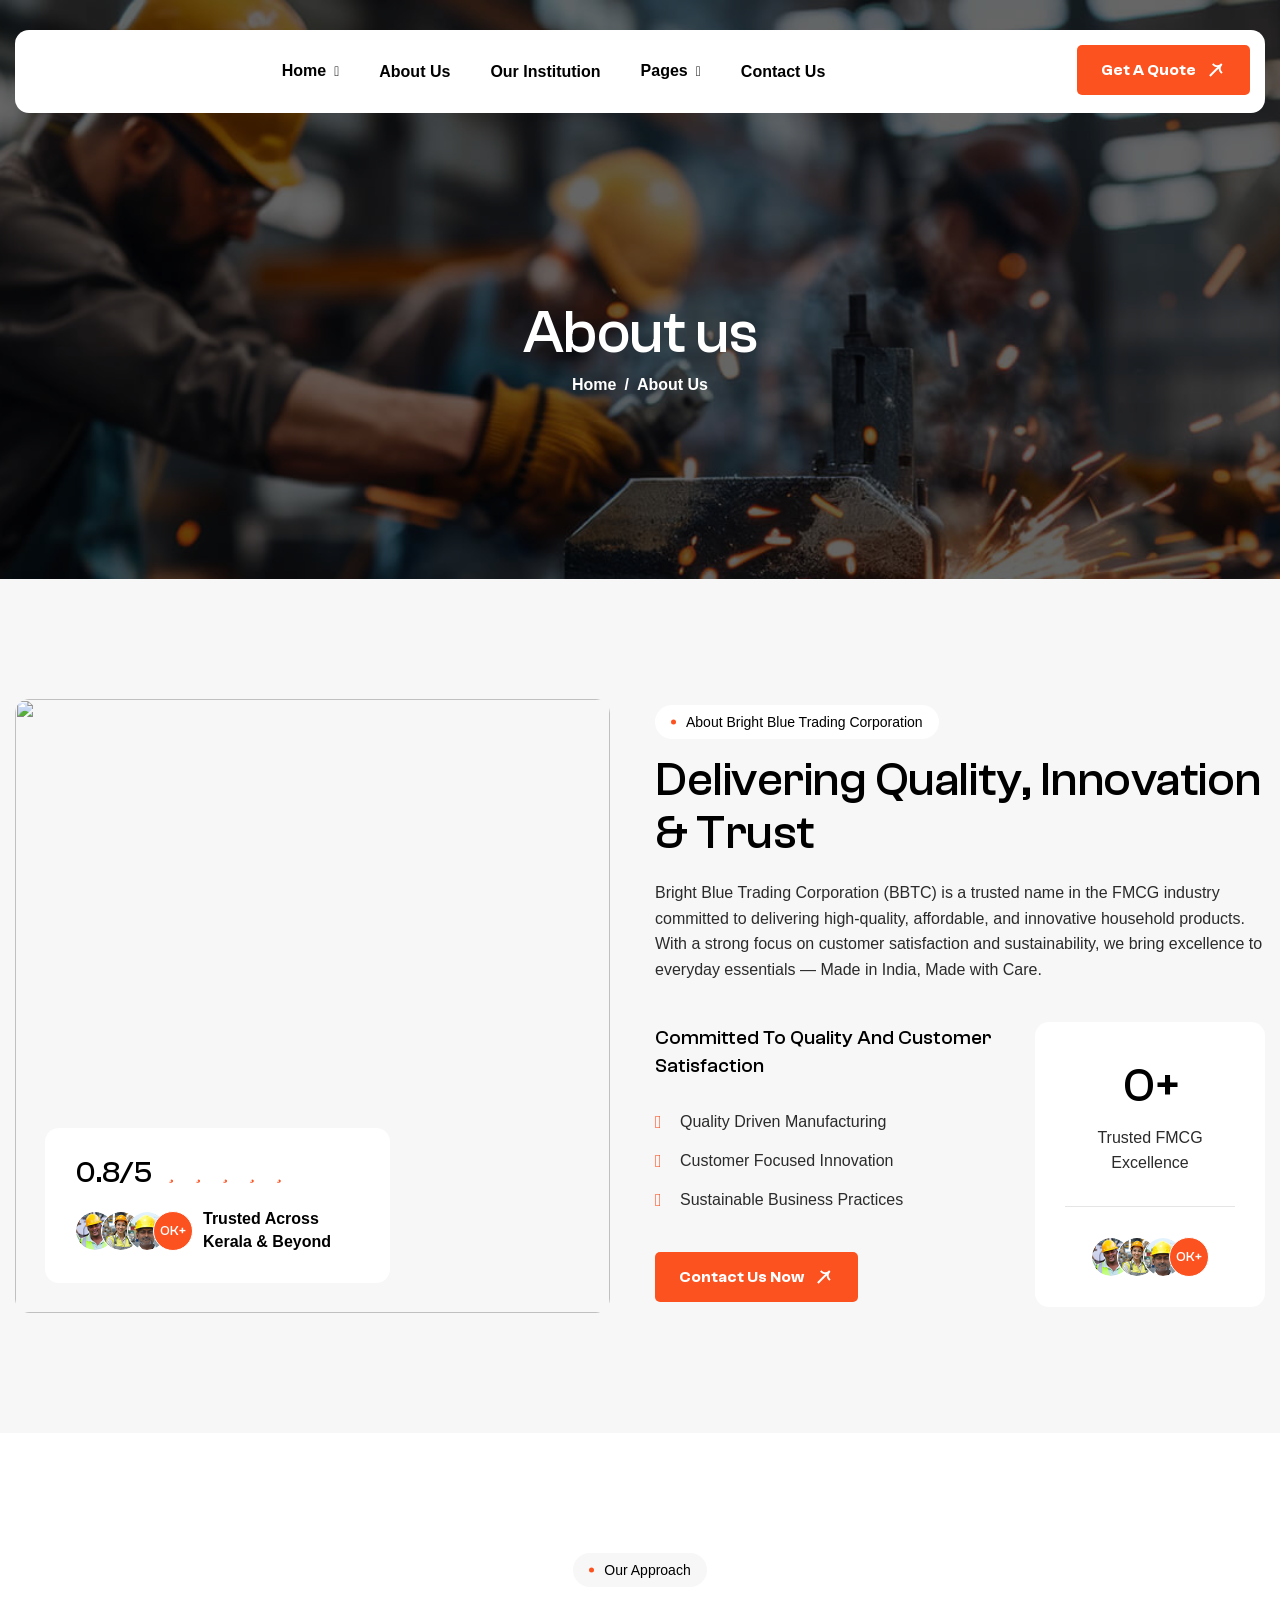
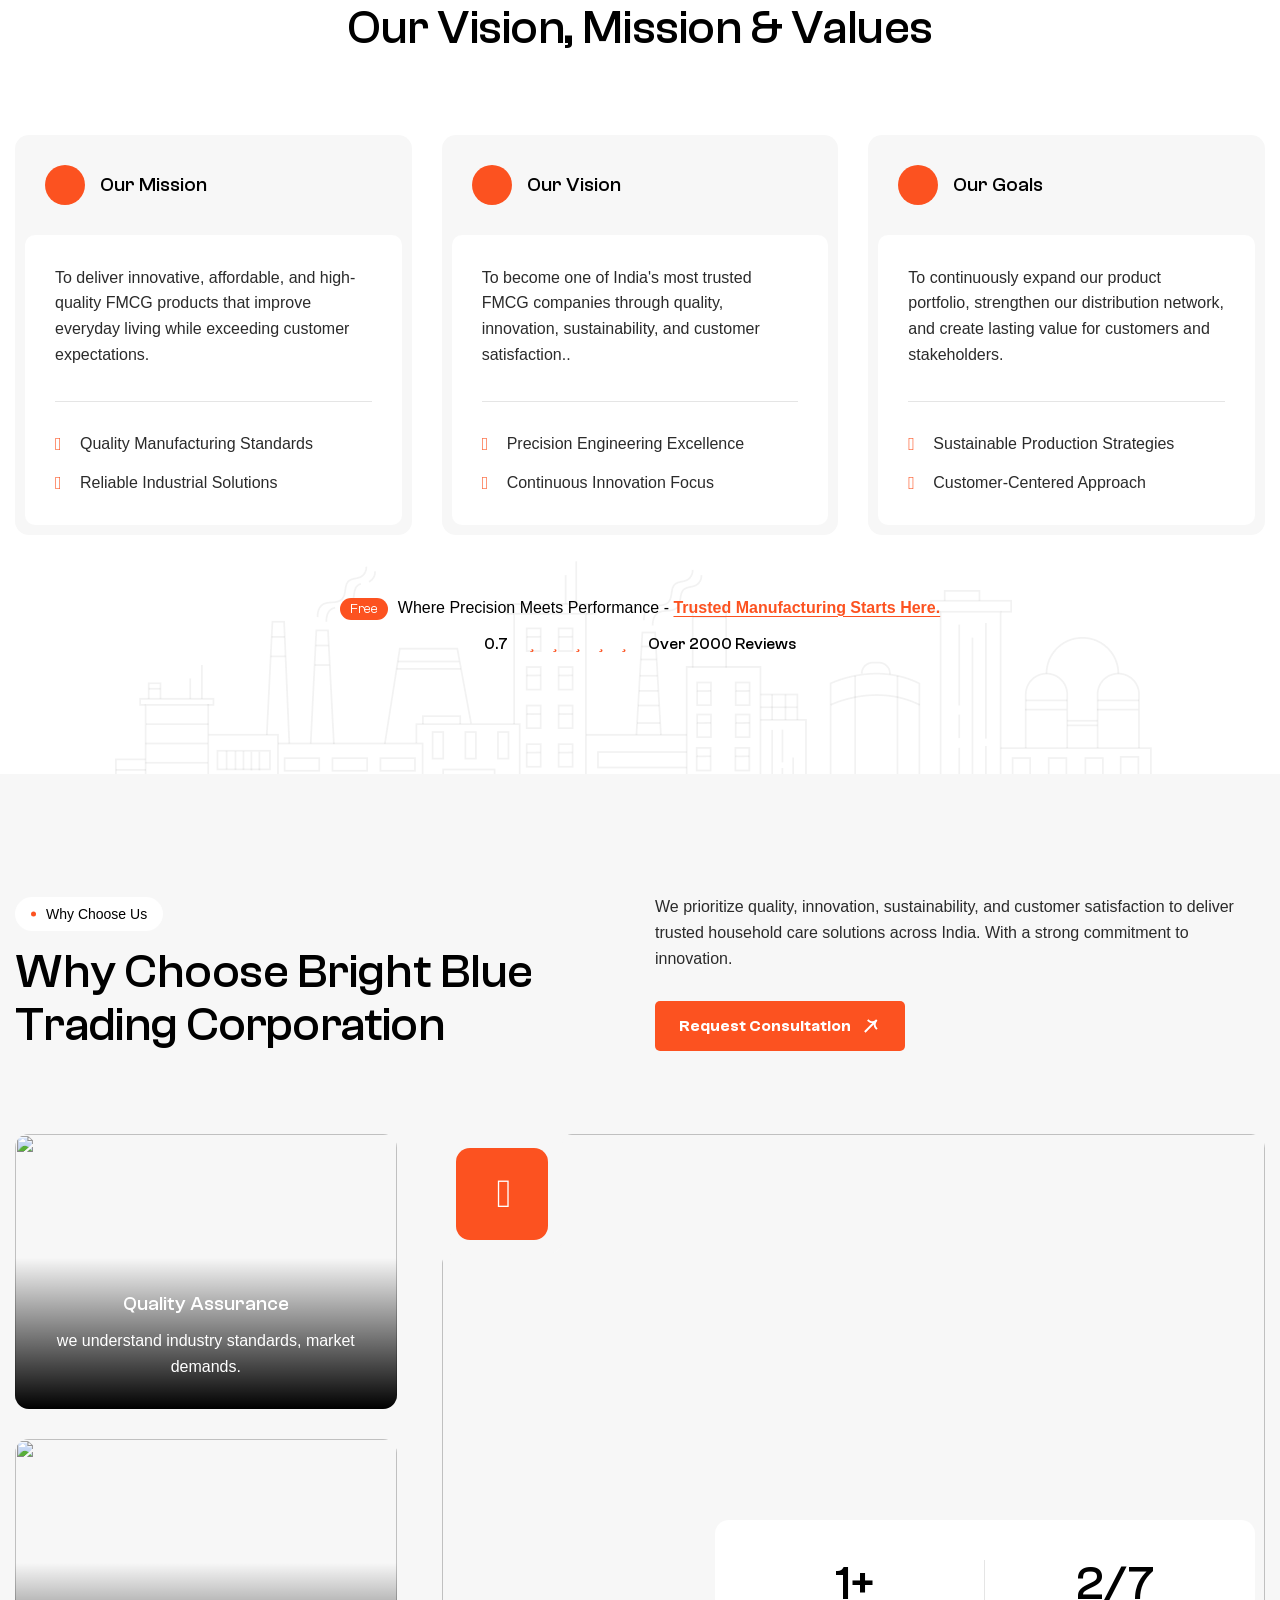
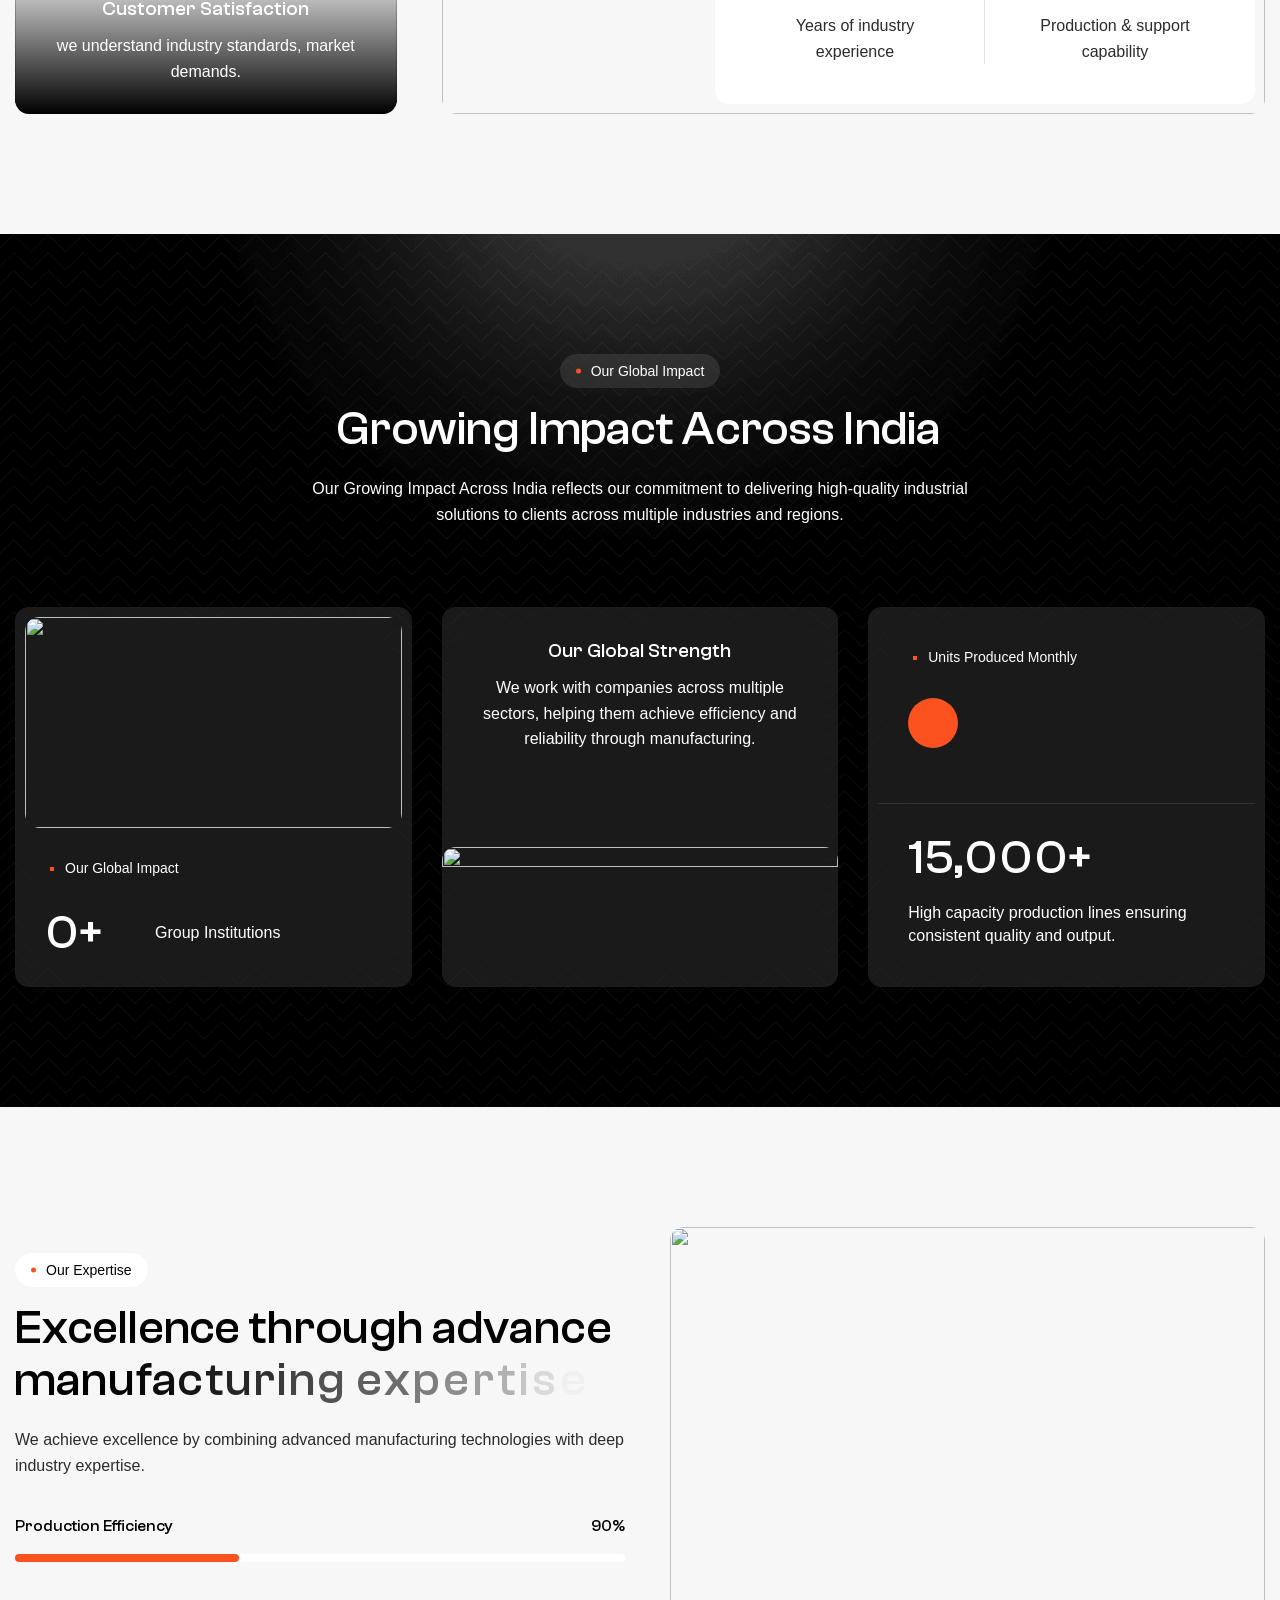
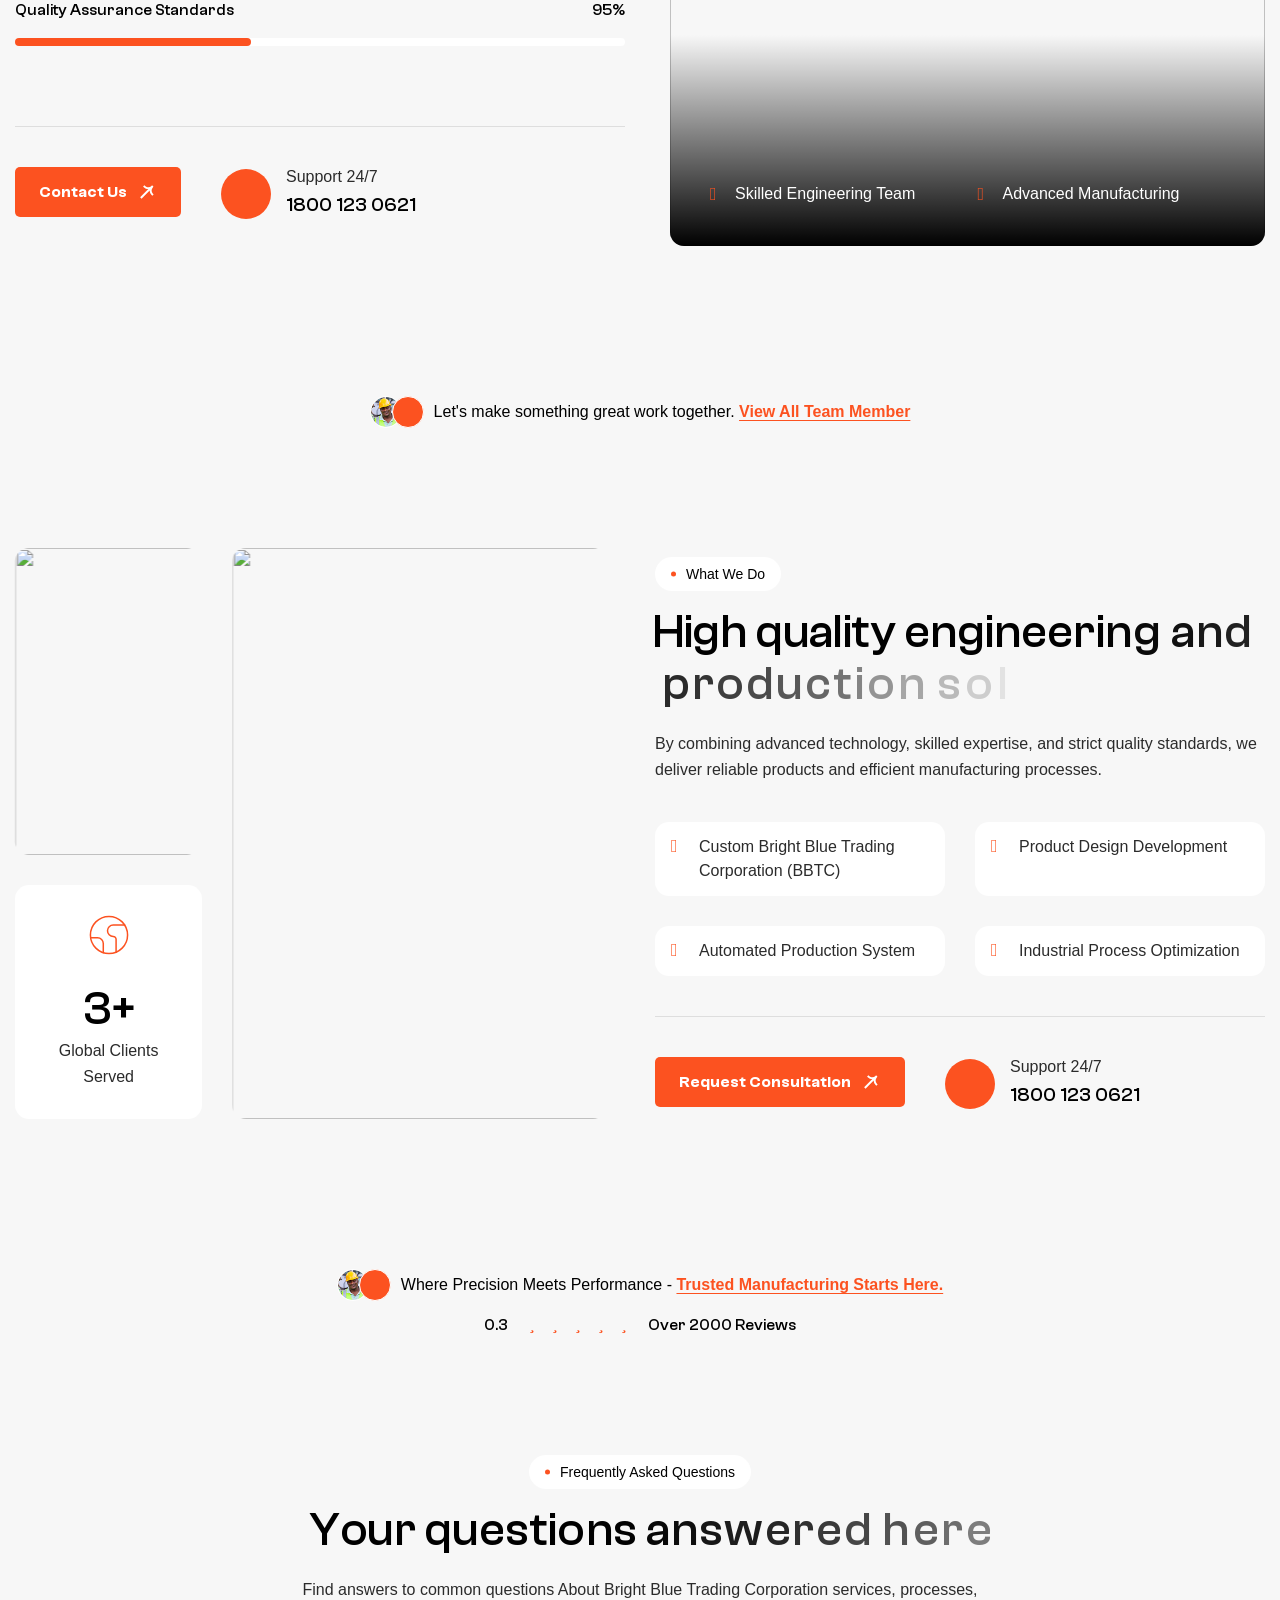
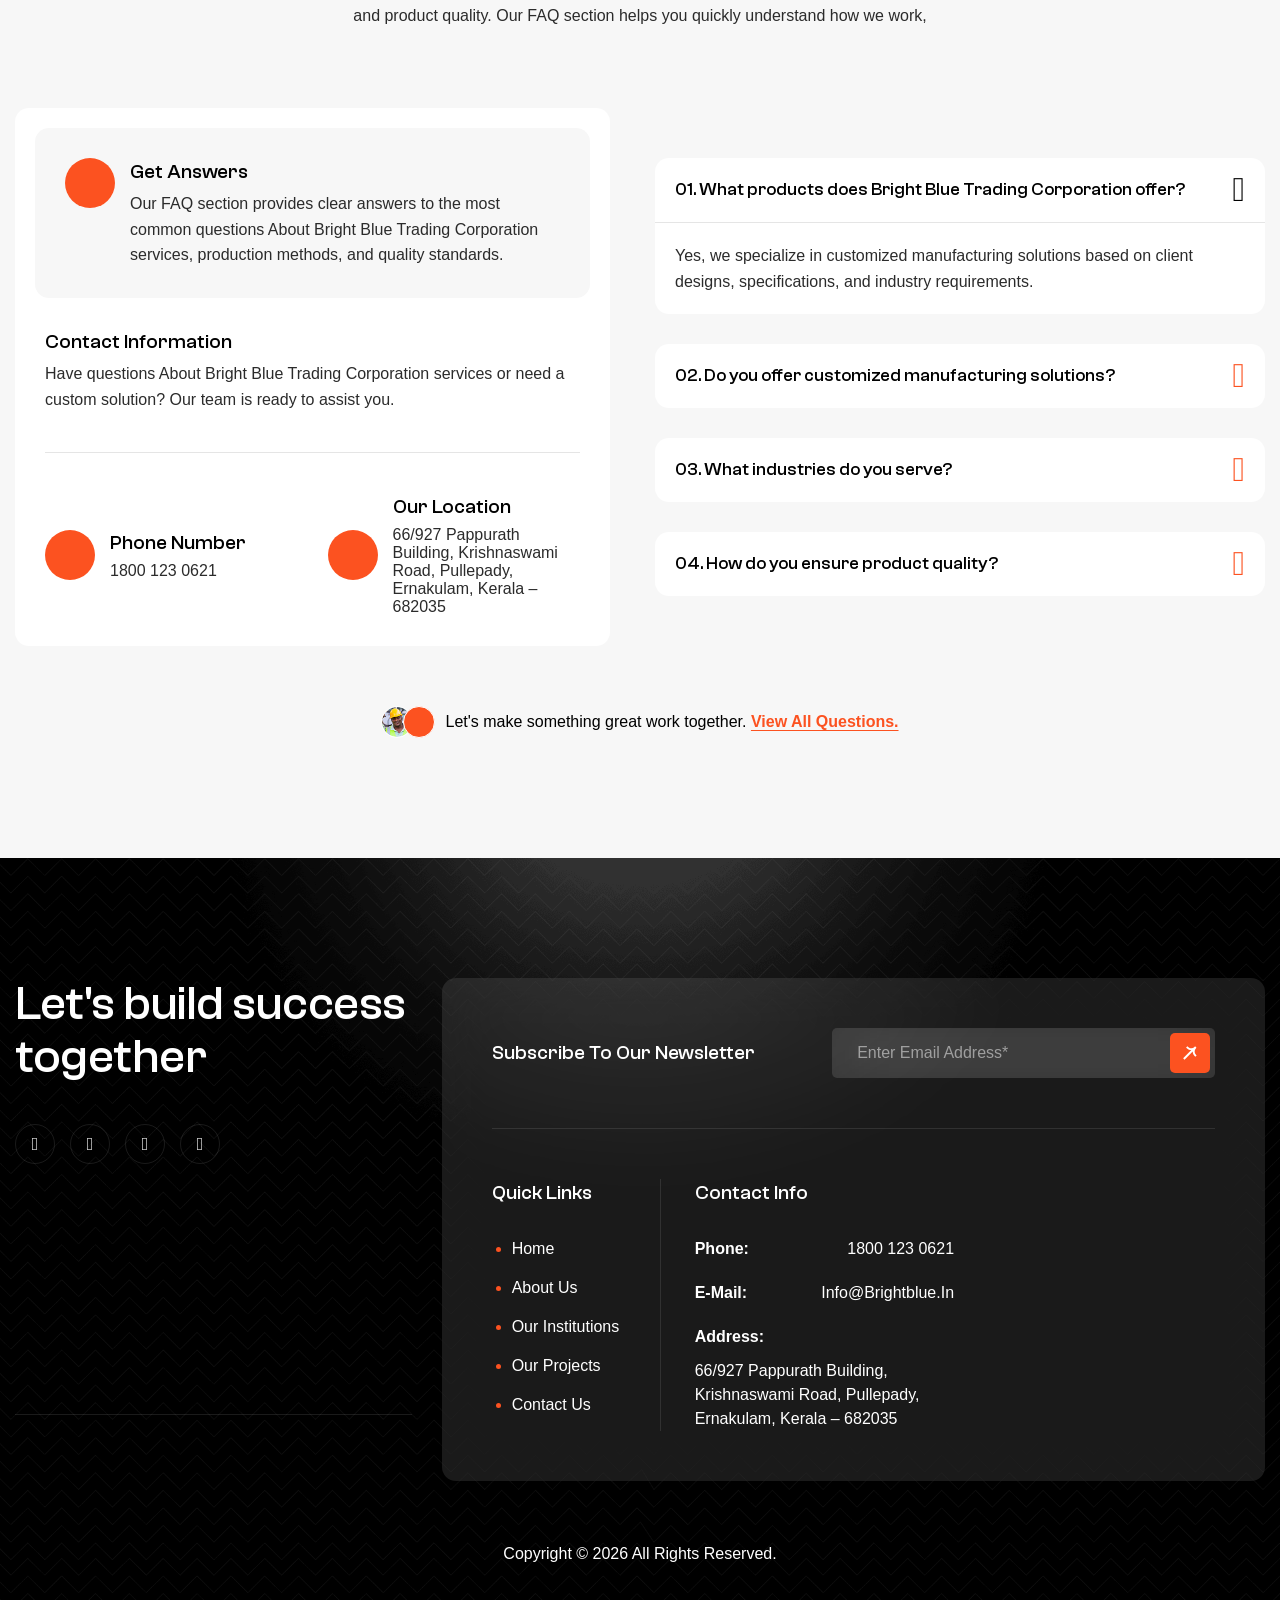
==== commit 8a45d1e8: "Add files via upload" ====
--- a/about.html
+++ b/about.html
@@ -125,7 +125,7 @@
                         <!-- About Us Image Start -->
                         <div class="about-us-image">
                             <figure class="image-anime">
-                                <img src="images/about-us-image.jpg" alt="">
+                                <img src="images/about-us-image.png" alt="">
                             </figure>
                         </div>
                         <!-- About Us Image End -->
@@ -444,7 +444,7 @@
                             <!-- Why Choose Item Image Start -->
                             <div class="why-choose-item-image">
                                 <figure>
-                                    <img src="images/why-choose-image-1.jpg" alt="">
+                                    <img src="images/why-choose-image-1.png" alt="">
                                 </figure>
                             </div>
                             <!-- Why Choose Item Image End -->
@@ -463,7 +463,7 @@
                             <!-- Why Choose Item Image Start -->
                             <div class="why-choose-item-image">
                                 <figure>
-                                    <img src="images/why-choose-image-2.jpg" alt="">
+                                    <img src="images/why-choose-image-2.png" alt="">
                                 </figure>
                             </div>
                             <!-- Why Choose Item Image End -->
@@ -493,7 +493,7 @@
                             <!-- Why Choose Video Image Start -->
                             <div class="why-choose-video-image">
                                 <figure class="image-anime">
-                                    <img src="images/why-choose-video-image.jpg" alt="">
+                                    <img src="images/why-choose-video-image.png" alt="">
                                 </figure>
                             </div>
                             <!-- Why Choose Video Image End -->
@@ -718,7 +718,7 @@
                         <!-- Expertise Image Start -->
                         <div class="expertise-image">
                             <figure>
-                                <img src="images/expertise-image.jpg" alt="">
+                                <img src="images/expertise-image.png" alt="">
                             </figure>
                         </div>
                         <!-- Expertise Image End -->
@@ -777,7 +777,7 @@
                             <!-- What We Image Start -->
                             <div class="what-we-image">
                                 <figure class="image-anime reveal">
-                                    <img src="images/what-we-image-1.jpg" alt="">
+                                    <img src="images/what-we-image-1.png" alt="">
                                 </figure>
                             </div>
                             <!-- What We Image End -->
@@ -801,7 +801,7 @@
                             <!-- What We Image Start -->
                             <div class="what-we-image">
                                 <figure class="image-anime reveal">
-                                    <img src="images/what-we-image-2.jpg" alt="">
+                                    <img src="images/what-we-image-2.png" alt="">
                                 </figure>
                             </div>
                             <!-- What We Image End -->
--- a/css/fonts.css
+++ b/css/fonts.css
@@ -0,0 +1,90 @@
+/**
+* @license
+*
+* Font Family: Clash Grotesk
+* Designed by: Indian Type Foundry
+* URL: https://www.fontshare.com/fonts/clash-grotesk
+* © 2026 Indian Type Foundry
+*
+* Clash Grotesk Extralight 
+* Clash Grotesk Light 
+* Clash Grotesk Regular 
+* Clash Grotesk Medium 
+* Clash Grotesk Semibold 
+* Clash Grotesk Bold 
+* Clash Grotesk Variable (Variable font)
+
+*
+*/
+@font-face {
+  font-family: 'ClashGrotesk-Extralight';
+  src: url('../fonts/ClashGrotesk-Extralight.woff2') format('woff2'),
+       url('../fonts/ClashGrotesk-Extralight.woff') format('woff'),
+       url('../fonts/ClashGrotesk-Extralight.ttf') format('truetype');
+  font-weight: 200;
+  font-display: swap;
+  font-style: normal;
+}
+@font-face {
+  font-family: 'ClashGrotesk-Light';
+  src: url('../fonts/ClashGrotesk-Light.woff2') format('woff2'),
+       url('../fonts/ClashGrotesk-Light.woff') format('woff'),
+       url('../fonts/ClashGrotesk-Light.ttf') format('truetype');
+  font-weight: 300;
+  font-display: swap;
+  font-style: normal;
+}
+@font-face {
+  font-family: 'ClashGrotesk-Regular';
+  src: url('../fonts/ClashGrotesk-Regular.woff2') format('woff2'),
+       url('../fonts/ClashGrotesk-Regular.woff') format('woff'),
+       url('../fonts/ClashGrotesk-Regular.ttf') format('truetype');
+  font-weight: 400;
+  font-display: swap;
+  font-style: normal;
+}
+@font-face {
+  font-family: 'ClashGrotesk-Medium';
+  src: url('../fonts/ClashGrotesk-Medium.woff2') format('woff2'),
+       url('../fonts/ClashGrotesk-Medium.woff') format('woff'),
+       url('../fonts/ClashGrotesk-Medium.ttf') format('truetype');
+  font-weight: 500;
+  font-display: swap;
+  font-style: normal;
+}
+@font-face {
+  font-family: 'ClashGrotesk-Semibold';
+  src: url('../fonts/ClashGrotesk-Semibold.woff2') format('woff2'),
+       url('../fonts/ClashGrotesk-Semibold.woff') format('woff'),
+       url('../fonts/ClashGrotesk-Semibold.ttf') format('truetype');
+  font-weight: 600;
+  font-display: swap;
+  font-style: normal;
+}
+@font-face {
+  font-family: 'ClashGrotesk-Bold';
+  src: url('../fonts/ClashGrotesk-Bold.woff2') format('woff2'),
+       url('../fonts/ClashGrotesk-Bold.woff') format('woff'),
+       url('../fonts/ClashGrotesk-Bold.ttf') format('truetype');
+  font-weight: 700;
+  font-display: swap;
+  font-style: normal;
+}
+/**
+* This is a variable font
+* You can control variable axes as shown below:
+* font-variation-settings: wght 700.0;
+*
+* available axes:
+'wght' (range from 200.0 to 700.0
+*/
+@font-face {
+  font-family: 'ClashGrotesk-Variable';
+  src: url('../fonts/ClashGrotesk-Variable.woff2') format('woff2'),
+       url('../fonts/ClashGrotesk-Variable.woff') format('woff'),
+       url('../fonts/ClashGrotesk-Variable.ttf') format('truetype');
+  font-weight: 200 700;
+  font-display: swap;
+  font-style: normal;
+}
+
--- a/css/mousecursor.css
+++ b/css/mousecursor.css
@@ -0,0 +1,312 @@
+/*! normalize.css v7.0.0 | MIT License | github.com/necolas/normalize.css */
+.cb-cursor {
+	position: fixed;
+	top: 0;
+	left: 0;
+	z-index: 150;
+	contain: layout style size;
+	pointer-events: none;
+	will-change: transform;
+	-webkit-transition: opacity 0.3s, color 0.4s;
+	-o-transition: opacity 0.3s, color 0.4s;
+	-moz-transition: opacity 0.3s, color 0.4s;
+	transition: opacity 0.3s, color 0.4s;
+}
+
+.cb-cursor:before {
+	content: "";
+	position: absolute;
+	top: -24px;
+	left: -24px;
+	display: block;
+	width: 48px;
+	height: 48px;
+	-webkit-transform: scale(0);
+	-moz-transform: scale(0);
+	-ms-transform: scale(0);
+	-o-transform: scale(0);
+	transform: scale(0);
+	-webkit-border-radius: 50%;
+	-moz-border-radius: 50%;
+	border-radius: 50%;
+	-webkit-transition: opacity 0.1s, -webkit-transform 0.3s ease-in-out;
+	transition: opacity 0.1s, -webkit-transform 0.3s ease-in-out;
+	-o-transition: opacity 0.1s, -o-transform 0.3s ease-in-out;
+	-moz-transition: transform 0.3s ease-in-out, opacity 0.1s, -moz-transform 0.3s ease-in-out;
+	transition: transform 0.3s ease-in-out, opacity 0.1s;
+	transition: transform 0.3s ease-in-out, opacity 0.1s, -webkit-transform 0.3s ease-in-out, -moz-transform 0.3s ease-in-out, -o-transform 0.3s ease-in-out;
+}
+
+.cb-cursor-text {
+	position: absolute;
+	top: -18px;
+	left: -18px;
+	width: 36px;
+	height: 36px;
+	display: -webkit-box;
+	display: -webkit-flex;
+	display: -moz-box;
+	display: -ms-flexbox;
+	display: flex;
+	-webkit-box-align: center;
+	-webkit-align-items: center;
+	-moz-box-align: center;
+	-ms-flex-align: center;
+	align-items: center;
+	-webkit-box-pack: center;
+	-webkit-justify-content: center;
+	-moz-box-pack: center;
+	-ms-flex-pack: center;
+	justify-content: center;
+	-webkit-transform: scale(0) rotate(10deg);
+	-moz-transform: scale(0) rotate(10deg);
+	-ms-transform: scale(0) rotate(10deg);
+	-o-transform: scale(0) rotate(10deg);
+	transform: scale(0) rotate(10deg);
+	opacity: 0;
+	color: white;
+	font-size: 16px;
+	line-height: 20px;
+	text-align: center;
+	letter-spacing: -0.01em;
+	-webkit-transition: opacity 0.4s, -webkit-transform 0.3s;
+	transition: opacity 0.4s, -webkit-transform 0.3s;
+	-o-transition: opacity 0.4s, -o-transform 0.3s;
+	-moz-transition: opacity 0.4s, transform 0.3s, -moz-transform 0.3s;
+	transition: opacity 0.4s, transform 0.3s;
+	transition: opacity 0.4s, transform 0.3s, -webkit-transform 0.3s, -moz-transform 0.3s, -o-transform 0.3s;
+}
+
+@supports (mix-blend-mode: exclusion) {
+	.cb-cursor.-exclusion, .cb-cursor.-opaque {
+		mix-blend-mode: exclusion;
+	}
+}
+
+@supports (mix-blend-mode: exclusion) {
+	.cb-cursor.-exclusion:before, .cb-cursor.-opaque:before {
+		background: white;
+	}
+}
+
+.cb-cursor.-normal, .cb-cursor.-text {
+	mix-blend-mode: normal;
+}
+
+.cb-cursor.-normal:before, .cb-cursor.-text:before {
+	background: currentColor;
+}
+
+.cb-cursor.-inverse {
+	color: white;
+}
+
+.cb-cursor.-visible:before {
+	-webkit-transform: scale(0.2);
+	-moz-transform: scale(0.2);
+	-ms-transform: scale(0.2);
+	-o-transform: scale(0.2);
+	transform: scale(0.2);
+}
+
+.cb-cursor.-visible.-active:before {
+	-webkit-transform: scale(0.23);
+	-moz-transform: scale(0.23);
+	-ms-transform: scale(0.23);
+	-o-transform: scale(0.23);
+	transform: scale(0.23);
+	-webkit-transition-duration: 0.2s;
+	-moz-transition-duration: 0.2s;
+	-o-transition-duration: 0.2s;
+	transition-duration: 0.2s;
+}
+
+.cb-cursor.-pointer:before {
+	-webkit-transform: scale(0);
+	-moz-transform: scale(0);
+	-ms-transform: scale(0);
+	-o-transform: scale(0);
+	transform: scale(0);
+}
+
+.cb-cursor.-text:before {
+	background: #000;
+	opacity: 0.80;
+	backdrop-filter: blur(10);
+	-webkit-transform: scale(1.7);
+	-moz-transform: scale(1.7);
+	-ms-transform: scale(1.7);
+	-o-transform: scale(1.7);
+	transform: scale(1.7);
+}
+
+.cb-cursor.-text .cb-cursor-text {
+	opacity: 1;
+	-webkit-transform: scale(1);
+	-moz-transform: scale(1);
+	-ms-transform: scale(1);
+	-o-transform: scale(1);
+	transform: scale(1);
+}
+
+.cb-cursor.-text.-active:before {
+	-webkit-transform: scale(1.6);
+	-moz-transform: scale(1.6);
+	-ms-transform: scale(1.6);
+	-o-transform: scale(1.6);
+	transform: scale(1.6);
+	-webkit-transition-duration: 0.2s;
+	-moz-transition-duration: 0.2s;
+	-o-transition-duration: 0.2s;
+	transition-duration: 0.2s;
+}
+
+.cb-cursor.-opaque:before {
+	-webkit-transform: scale(1.32);
+	-moz-transform: scale(1.32);
+	-ms-transform: scale(1.32);
+	-o-transform: scale(1.32);
+	transform: scale(1.32);
+}
+
+.cb-cursor.-opaque.-active:before {
+	-webkit-transform: scale(1.2);
+	-moz-transform: scale(1.2);
+	-ms-transform: scale(1.2);
+	-o-transform: scale(1.2);
+	transform: scale(1.2);
+}
+
+.cb-cursor.-lg:before {
+	-webkit-transform: scale(2);
+	-moz-transform: scale(2);
+	-ms-transform: scale(2);
+	-o-transform: scale(2);
+	transform: scale(2);
+}
+
+.cb-cursor.-hidden:before {
+	-webkit-transform: scale(0);
+	-moz-transform: scale(0);
+	-ms-transform: scale(0);
+	-o-transform: scale(0);
+	transform: scale(0);
+}
+
+.-color-red {
+	color: red;
+}
+
+.-color-green {
+	color: #51c67d;
+}
+
+.cb-demo {
+	background: #fff;
+}
+
+.cb-demo-content {
+	display: -webkit-box;
+	display: -webkit-flex;
+	display: -moz-box;
+	display: -ms-flexbox;
+	display: flex;
+	-webkit-box-align: center;
+	-webkit-align-items: center;
+	-moz-box-align: center;
+	-ms-flex-align: center;
+	align-items: center;
+	-webkit-box-pack: center;
+	-webkit-justify-content: center;
+	-moz-box-pack: center;
+	-ms-flex-pack: center;
+	justify-content: center;
+	height: 100vh;
+}
+
+.cb-demo-container {
+	padding: 0 20px;
+}
+
+@media (min-width: 1600px) {
+	.cb-demo-container {
+		padding: 0 120px;
+	}
+}
+
+.cb-demo-row {
+	display: -webkit-box;
+	display: -webkit-flex;
+	display: -moz-box;
+	display: -ms-flexbox;
+	display: flex;
+	-webkit-box-pack: center;
+	-webkit-justify-content: center;
+	-moz-box-pack: center;
+	-ms-flex-pack: center;
+	justify-content: center;
+	text-align: center;
+	margin: 30px 0;
+}
+
+@media (min-width: 1600px) {
+	.cb-demo-row {
+		margin: 60px 0;
+	}
+}
+
+.cb-demo-item {
+	position: relative;
+	-webkit-box-flex: 1;
+	-webkit-flex: 1;
+	-moz-box-flex: 1;
+	-ms-flex: 1;
+	flex: 1;
+	padding: 50px 30px;
+	margin: 0 20px;
+	color: #000;
+}
+
+@media (min-width: 1600px) {
+	.cb-demo-item {
+		padding: 90px 30px;
+		margin: 0 30px;
+	}
+}
+
+.cb-demo-item-title {
+	position: relative;
+	margin: 0 0 25px 0;
+	font-size: 30px;
+	font-weight: bold;
+}
+
+.cb-demo-item-text {
+	position: relative;
+	max-width: 70%;
+	margin: 0 auto;
+	color: rgba(0, 0, 0, 0.5);
+	font-size: 16px;
+	font-weight: 300;
+	line-height: 150%;
+}
+
+.cb-demo-item:before {
+	content: "";
+	display: block;
+	position: absolute;
+	top: 0;
+	left: 0;
+	right: 0;
+	bottom: 0;
+	-webkit-border-radius: 30px;
+	-moz-border-radius: 30px;
+	border-radius: 30px;
+	background: #f8f8f8;
+	-webkit-transition: -webkit-box-shadow 0.2s;
+	transition: -webkit-box-shadow 0.2s;
+	-o-transition: box-shadow 0.2s;
+	-moz-transition: box-shadow 0.2s, -moz-box-shadow 0.2s;
+	transition: box-shadow 0.2s;
+	transition: box-shadow 0.2s, -webkit-box-shadow 0.2s, -moz-box-shadow 0.2s;
+}
--- a/css/custom.css
+++ b/css/custom.css
@@ -0,0 +1,11719 @@
+/* ----------------------------------------------------------------------------------------
+* Author        : Awaiken
+* Template Name : Bright Blue Trading Corporation | FMCG Solutions
+* File          : CSS File
+* Version       : 1.0
+* ---------------------------------------------------------------------------------------- */
+/* INDEX
+----------------------------------------------------------------------------------------
+01. Global Variables
+02. General css
+03. Header css
+04. Hero css
+05. About Us css
+06. Our Institutions css
+07. Why Choose Us css
+08. Our Features css
+09. Our Projects css
+10. Intro Video css
+11. Our Expertise css
+12. Our Team css
+13. Our FAQs css
+14. Our Testimonials css
+15. Our Blog css
+16. Footer css
+17. About Us Page css
+18. Services Page css
+19. Service Single css
+20. Blog Archive css
+21. Blog Single css
+22. Projects Page css
+23. Project Single css
+24. Team Page css
+25. Team Single css
+26. Testimonials Page css
+27. Image Gallery css
+28. Video Gallery css
+29. FAQ's Page css
+30. Contact Us Page css
+31. 404 Error Page css
+32.	Responsive css
+33. Home - Version 2 css
+34. Home - Version 3 css
+-------------------------------------------------------------------------------------- */
+
+/************************************/
+/*** 	 01. Global Variables	  ***/
+/************************************/
+
+:root{
+	--primary-color				: #000000;
+	--secondary-color			: #FFFFFF;
+	--bg-color					: #F7F7F7;
+	--text-color				: #2B2B2B;
+	--accent-color				: #FC5220;
+	--white-color				: #FFFFFF;
+	--divider-color				: #0000001A;
+	--dark-divider-color		: #FFFFFF1A;
+	--error-color				: rgb(230, 87, 87);
+	--default-font				: "DM Sans", sans-serif;
+	--accent-font				: "ClashGrotesk-Variable";
+}
+
+/************************************/
+/*** 	   02. General css		  ***/
+/************************************/
+
+html,
+body{
+	width: 100%;
+	overflow-x: clip;
+}
+
+body{
+	font-family: var(--default-font);
+	font-size: 16px;
+	font-weight: 400;
+	line-height: 1em;
+	color: var(--text-color);
+	background: var(--bg-color);
+}
+
+::-webkit-scrollbar-track{
+	background-color: var(--primary-color);
+	border-left: 1px solid var(--primary-color);
+}
+
+::-webkit-scrollbar{
+	width: 7px;
+	background-color: var(--primary-color);
+}
+
+::-webkit-scrollbar-thumb{
+	background: var(--accent-color);
+}
+
+::selection{
+	color: var(--white-color);
+	background-color: var(--accent-color);
+	filter: invert(1);
+}
+
+p{
+	line-height: 1.6em;
+	margin-bottom: 1.5em;
+}
+
+h1,
+h2,
+h3,
+h4,
+h5,
+h6{
+	font-family: var(--accent-font);
+	font-weight: 500;
+	line-height: 1.4em;
+	color: var(--primary-color);
+	margin: 0;
+}
+
+figure{
+	margin: 0;
+}
+
+img{
+	max-width: 100%;
+}
+
+a{
+	text-decoration: none;
+}
+
+a:hover{
+	text-decoration: none;
+	outline: 0;
+}
+
+a:focus{
+	text-decoration: none;
+	outline: 0;
+}
+
+.container{
+	max-width: 1300px;
+}
+
+.container,
+.container-fluid,
+.container-lg,
+.container-md,
+.container-sm,
+.container-xl,
+.container-xxl{
+    padding-right: 15px;
+    padding-left: 15px;
+}
+
+.image-anime{
+	position: relative;
+	overflow: hidden;
+}
+
+.image-anime:after{
+	content: "";
+	position: absolute;
+    width: 200%;
+    height: 0%;
+    left: 50%;
+    top: 50%;
+    background-color: rgba(255,255,255,.3);
+    transform: translate(-50%,-50%) rotate(-45deg);
+    z-index: 1;
+}
+
+.image-anime:hover:after{
+    height: 250%;
+    transition: all 600ms linear;
+    background-color: transparent;
+}
+
+.reveal{
+	position: relative;
+    display: -webkit-inline-box;
+    display: -ms-inline-flexbox;
+    display: inline-flex;
+    visibility: hidden;
+    overflow: hidden;
+}
+
+.reveal img{
+    height: 100%;
+    width: 100%;
+    -o-object-fit: cover;
+    object-fit: cover;
+    -webkit-transform-origin: left;
+    transform-origin: left;
+}
+
+.row{
+    margin-right: -15px;
+    margin-left: -15px;
+}
+
+.row > *{
+	padding-right: 15px;
+	padding-left: 15px;
+}
+
+.row.no-gutters{
+    margin-right: 0px;
+    margin-left: 0px;
+}
+
+.row.no-gutters > *{
+    padding-right: 0px;
+    padding-left: 0px;
+}
+
+.btn-default{
+	position: relative;
+	display: inline-block;
+	font-family: var(--accent-font);
+	font-size: 16px;
+	font-weight: 600;
+	line-height: 1em;
+	text-transform: capitalize;
+	color: var(--white-color);
+	background: var(--accent-color);
+	border-radius: 5px;
+	padding: 17px 54px 17px 24px;
+	border: none;
+	overflow: hidden;
+	transition: all 0.4s ease-in-out;
+	z-index: 1;
+}
+
+.btn-default:hover{
+	color: var(--white-color);
+}
+
+.btn-default::before{
+	content: '';
+	position: absolute;
+    top: 50%;
+    right: 24px;
+    width: 20px;
+    height: 20px;
+    background-image: url('../images/arrow-white.svg');
+    background-repeat: no-repeat;
+    background-position: center center;
+    background-size: cover;
+    transform: translateY(-50%);
+	transition: all 0.4s ease-in-out;
+}
+
+.btn-default:hover::before{
+	transform: translateY(-50%) rotate(45deg);
+}
+
+.btn-default::after{ 
+	content: '';
+    position: absolute;
+    top: 0;
+    right: 0;
+    bottom: 0;
+    width: 0;
+    height: 100%;
+    background: var(--primary-color);
+    transition: all 0.4s ease-in-out;
+    z-index: -1;
+}
+
+.btn-default:hover::after{
+	right: auto;
+	left: 0;
+    width: 100%;
+}
+
+.btn-default.btn-highlighted:hover{
+	color: var(--primary-color);
+}
+
+.btn-default.btn-highlighted:hover:before{
+	filter: brightness(0) invert(0);
+}
+
+.btn-default.btn-highlighted::after{
+	background: var(--white-color);
+}
+
+.readmore-btn{
+	position: relative;
+	display: inline-block;
+	color: var(--primary-color);
+	font-family: var(--accent-font);
+	font-weight: 600;
+	line-height: 1.25em;
+	text-transform: capitalize;
+	padding-right: 30px;
+}
+
+.readmore-btn::before{
+	content: '';
+    position: absolute;
+    top: 50%;
+    right: 0;
+	width: 20px;
+	height: 20px;
+	transform: translateY(-50%);
+	background-image: url('../images/arrow-primary.svg');
+	background-repeat: no-repeat;
+	background-position: center center;
+	background-size: cover;
+    transition: all 0.4s ease-in-out;
+}
+
+.readmore-btn:hover::before{
+	transform: translateY(-50%) rotate(45deg);
+}
+
+.cb-cursor:before{
+	background: var(--accent-color);
+}
+
+.preloader{
+	position: fixed;
+	top: 0;
+	left: 0;
+	right: 0;
+	bottom: 0;
+	z-index: 1000;
+	background: var(--primary-color);
+	display: flex;
+	align-items: center;
+	justify-content: center;
+}
+
+.loading-container,
+.loading{
+	height: 100px;
+	position: relative;
+	width: 100px;
+	border-radius: 100%;
+}
+
+.loading-container{
+	margin: 40px auto;
+}
+
+.loading{
+	border: 1px solid transparent;
+	border-color: transparent var(--white-color) transparent var(--white-color);
+	animation: rotate-loading 1.5s linear 0s infinite normal;
+	transform-origin: 50% 50%;
+}
+
+.loading-container:hover .loading,
+.loading-container .loading{
+	transition: all 0.5s ease-in-out;
+}
+
+#loading-icon{
+	position: absolute;
+	top: 50%;
+	left: 50%;
+	max-width: 66px;
+	transform: translate(-50%, -50%);
+}
+
+@keyframes rotate-loading{
+	0%{
+		transform: rotate(0deg);
+	}
+	100%{
+		transform: rotate(360deg);
+	}
+}
+
+.light-section{
+	background-color: var(--white-color);
+}
+
+.light-section .container-fluid{
+	padding: 0;
+}
+
+.dark-section{
+	background-color: var(--primary-color);
+	background-image: url('../images/dark-section-bg-image.png');
+	background-repeat: no-repeat;
+	background-position: top center;
+	background-size: cover;
+}
+
+.section-row{
+	margin-bottom: 80px;
+}
+
+.section-row .section-title{
+	margin-bottom: 0; 
+}
+
+.section-row .section-title.section-title-center{
+	width: 100%;
+	max-width: 700px;
+	margin: 0 auto;
+	text-align: center;
+}
+
+.section-btn{
+	text-align: right;
+}
+
+.section-content-btn .section-btn{
+	margin-top: 30px;
+	text-align: left;
+}
+
+.section-title-content p{
+	margin-bottom: 20px;
+}
+
+.section-title-content p:last-child{
+	margin-bottom: 0;	
+}
+
+.section-title{
+	margin-bottom: 40px;
+}
+
+.section-title .section-sub-title{
+	position: relative;
+	display: inline-block;
+	font-size: 14px;
+	font-weight: 500;
+	text-transform: capitalize;
+	line-height: 1em;
+	color: var(--primary-color);
+	background: var(--white-color);
+	border-radius: 100px;
+	padding: 10px 16px 10px 31px;
+    margin-bottom: 15px;
+}
+
+.section-title .section-sub-title::before{
+	content: '';
+    position: absolute;
+    left: 16px;
+    top: 50%;
+    transform: translateY(-50%);
+    background: var(--accent-color);
+	border-radius: 50%;
+    width: 5px;
+    height: 5px;
+}
+
+.section-title h1{
+	font-size: 60px;
+	line-height: 1.1em;
+	letter-spacing: -0.01em;
+	margin-bottom: 0;
+	cursor: none;
+}
+
+.section-title h2{
+	font-size: 48px;
+	line-height: 1.1em;
+	letter-spacing: -0.01em;
+	margin-bottom: 0;
+	cursor: none;
+}
+
+.section-title p{
+	margin-top: 20px;
+	margin-bottom: 0;
+}
+
+.light-section .section-title .section-sub-title{
+	background: var(--bg-color);
+}
+
+.dark-section .section-title .section-sub-title{
+	background: var(--dark-divider-color);
+	backdrop-filter: blur(15px);
+    -webkit-backdrop-filter: blur(15px);
+	color: var(--white-color);
+}
+
+.dark-section .section-title h1,
+.dark-section .section-title h2,
+.dark-section .section-title p,
+.dark-section .section-title-content p{
+	color: var(--white-color);
+}
+
+.help-block.with-errors ul{
+	margin: 0;
+	text-align: left;
+}
+
+.help-block.with-errors ul li{
+	color: var(--error-color);
+	font-weight: 500;
+	font-size: 14px;
+}
+
+/************************************/
+/*** 	    03. Header css		  ***/
+/************************************/
+
+header.main-header{
+	position: absolute;
+	top: 30px;
+    left: 15px;
+    right: 15px;
+	z-index: 100;
+}
+
+header.main-header .header-sticky{
+	position: relative;
+	max-width: 1300px;
+	top: 0;
+	background: var(--white-color);
+	border-radius: 14px;
+	margin: 0 auto;
+	z-index: 100;
+}
+
+header.main-header .header-sticky.hide{
+	transform: translateY(-100%);
+	transition: transform 0.3s ease-in-out;
+}
+
+header.main-header .header-sticky.active{
+	position: fixed;
+    top: 15px;
+    left: 15px;
+    right: 15px;
+    transform: translateY(0);
+    background: var(--white-color);
+	border: 1px solid var(--divider-color);
+    border-radius: 14px;
+}
+
+.navbar{
+	padding: 15px 0px;
+	align-items: center;
+}
+
+.navbar-brand{
+	padding: 0;
+	margin: 0;
+}
+
+.main-menu .nav-menu-wrapper{
+	flex: 1;
+	text-align: center;
+	margin: 0 1.042vw;
+}
+
+.main-menu .nav-menu-wrapper > ul{
+	align-items: center;
+	display: inline-flex;
+}
+
+.main-menu ul li{
+	margin: 0 10px;
+	position: relative;
+}
+
+.main-menu ul li a{
+	font-size: 16px;
+	font-weight: 600;
+	line-height: 1.2em;
+	padding: 12px 10px !important;
+	color: var(--primary-color);
+	background: transparent;
+	border-radius: 0px;
+	text-transform: capitalize;
+	transition: all 0.3s ease-in-out;
+}
+
+.main-menu ul li.submenu > a:after{
+	content: '\f107';
+	font-family: 'FontAwesome';
+	font-weight: 900;
+	font-size: 14px;
+	margin-left: 8px;
+}
+
+.main-menu ul li a:hover,
+.main-menu ul li a:focus{
+	color: var(--accent-color);
+}
+
+.main-menu ul ul{
+	position: absolute;
+	left: 0;
+	top: 100%;
+	transform: scale(1,0.8);
+	transform-origin: top;
+	width: 235px;
+	background: var(--accent-color);
+	border-radius: 14px;
+	list-style: none;
+	padding: 0;
+	margin: 0;
+	opacity: 0;
+	visibility: hidden;
+	transition: all 0.3s ease-in-out;
+	text-align: left;
+}
+
+.main-menu ul li.submenu:first-child ul{
+    width: 235px;
+}
+
+.main-menu ul ul ul{
+	left: 100%;
+	top: 0;
+	text-align: left;
+}
+
+.main-menu ul li:hover > ul{
+	visibility: visible;
+	opacity: 1;
+	transform: scale(1,1);
+    padding: 5px 0;
+}
+
+.main-menu ul li.submenu ul li.submenu > a:after{
+    content: '\f105';
+    float: right;
+}
+
+.main-menu ul ul li{
+	margin: 0;
+	padding: 0;
+}
+
+.main-menu ul ul li a{
+	color: var(--white-color);
+	padding: 8px 20px !important;
+	transition: all 0.3s ease-in-out;
+}
+
+.main-menu ul ul li a:hover,
+.main-menu ul ul li a:focus{
+	color: var(--primary-color);
+	background-color: transparent;
+	padding: 8px 20px 8px 23px !important;
+}
+
+.main-menu ul li.highlighted-menu{
+    display: none;
+}
+
+.responsive-menu,
+.navbar-toggle{
+	display: none;
+}
+
+.responsive-menu{
+	position: relative;
+	top: 0;
+}
+
+.slicknav_btn{
+	background: var(--accent-color);
+	padding: 0;
+	display: flex;
+	align-items: center;
+	justify-content: center;
+	width: 38px;
+	height: 38px;
+	margin: 0;
+	border-radius: 6px;
+}
+
+.slicknav_icon .slicknav_icon-bar{
+	display: block;
+	width: 100%;
+	height: 3px;
+	width: 22px;
+	background-color: var(--white-color);
+	border-radius: 6px;
+	margin: 4px auto !important;
+	transition: all 0.1s ease-in-out;
+}
+
+.slicknav_icon .slicknav_icon-bar:first-child{
+	margin-top: 0 !important;
+}
+
+.slicknav_icon .slicknav_icon-bar:last-child{
+	margin-bottom: 0 !important;
+}
+
+.navbar-toggle a.slicknav_btn.slicknav_open .slicknav_icon span.slicknav_icon-bar:nth-child(1){
+    transform: rotate(-45deg) translate(-5px, 5px);
+}
+
+.navbar-toggle a.slicknav_btn.slicknav_open .slicknav_icon span.slicknav_icon-bar:nth-child(2){
+    opacity: 0;
+}
+
+.navbar-toggle a.slicknav_btn.slicknav_open .slicknav_icon span.slicknav_icon-bar:nth-child(3){
+    transform: rotate(45deg) translate(-5px, -5px);
+}
+
+.slicknav_menu{
+	position: absolute;
+    width: 100%;
+	padding: 0;
+	background: var(--accent-color);
+}
+
+.slicknav_menu ul{
+	margin: 5px 0;
+}
+
+.slicknav_menu ul ul{
+	margin: 0;
+}
+
+.slicknav_nav .slicknav_row,
+.slicknav_nav li a{
+	position: relative;
+	font-size: 16px;
+	font-weight: 600;
+	text-transform: capitalize;
+	padding: 7px 20px;
+	color: var(--white-color);
+	line-height: normal;
+	margin: 0;
+	border-radius: 0 !important;
+	transition: all 0.3s ease-in-out;
+}
+
+.slicknav_nav a:hover,
+.slicknav_nav a:focus,
+.slicknav_nav .slicknav_row:hover{
+	background-color: transparent;
+	color: var(--primary-color);
+}
+
+.slicknav_menu ul ul li a{
+    padding: 7px 20px 7px 30px;
+}
+
+.slicknav_arrow{
+	font-size: 0 !important;
+}
+
+.slicknav_arrow:after{
+	content: '\f107';
+	position: absolute;
+	font-family: 'FontAwesome';
+	font-weight: 900;
+	font-size: 12px;
+	margin-left: 8px;
+	color: var(--white-color);
+	right: 15px;
+	top: 50%;
+	transform: translateY(-50%);
+	transition: all 0.3s ease-out;
+}
+
+.slicknav_open > a .slicknav_arrow:after{
+    transform: translateY(-50%) rotate(-180deg);
+	color: var(--primary-color);
+}
+
+/************************************/
+/*** 	    04. Hero css	      ***/
+/************************************/
+
+.hero{
+    position: relative;
+    align-content: center;
+	background-image: url('../images/hero-bg-image.jpg');
+	background-repeat: no-repeat;
+	background-position: center center;
+	background-size: cover;
+	height: auto;
+	min-height: 100vh;
+    align-content: center;
+    padding: 220px 0 120px;
+    overflow: hidden;
+}
+
+.hero::before{
+	content: '';
+	position: absolute;
+	top: 0;
+	right: 0;
+	bottom: 0;
+	left: 0;
+	background: linear-gradient(90deg, rgba(0, 0, 0, 0.90) 0%, transparent 67.71%);
+	height: 100%;
+	width: 100%;
+	z-index: 1;
+}
+
+.hero .container{
+	position: relative;
+	z-index: 1;
+}
+
+.hero-content{
+	margin-right: 45px;
+}
+
+.hero-content-body{
+	display: flex;
+	flex-wrap: wrap;
+	gap: 30px;
+}
+
+.hero-body-item{
+	width: calc(50% - 15px);
+	display: flex;
+	flex-wrap: wrap;
+	align-items: center;
+	gap: 15px;
+}
+
+.hero-body-item .icon-box{
+	position: relative;
+	height: 50px;
+	width: 50px;
+	background-color: var(--accent-color);
+	border-radius: 50%;
+	display: flex;
+	align-items: center;
+	justify-content: center;
+	overflow: hidden;
+}
+
+.hero-body-item .icon-box:before{
+	content: '';
+	position: absolute;
+	top: 0;
+	bottom: 0;
+	right: 0;
+	left: 0;
+	background: var(--white-color);
+	border-radius: 50%;
+	width: 100%;
+	height: 100%;
+	transform: scale(0);
+	transition: all 0.4s ease-in-out;
+	z-index: 0;
+}
+
+.hero-body-item:hover .icon-box:before{
+	transform: scale(1);
+}
+
+.hero-body-item .icon-box img{
+	position: relative;
+	width: 100%;
+	max-width: 24px;
+	transition: all 0.4s ease-in-out;
+	z-index: 1;
+}
+
+.hero-body-item:hover .icon-box img{
+	filter: brightness(0) invert(0);
+}
+
+.hero-body-item-content{
+	width: calc(100% - 65px);
+}
+
+.hero-body-item-content h2{
+	font-size: 20px;
+	color: var(--white-color);
+	line-height: 1.4em;
+}
+
+.hero-content-footer{
+	display: flex;
+	flex-wrap: wrap;
+	align-items: center;
+	gap: 20px 40px;
+	border-top: 1px solid var(--dark-divider-color);
+	margin-top: 80px;
+	padding-top: 50px;
+}
+
+.video-play-button a{
+	position: relative;
+	display: inline-flex;
+	align-items: center;
+	gap: 20px;
+	cursor: none;
+	z-index: 1;
+}
+
+.video-play-button a span{
+	position: relative;
+	height: 40px;
+	width: 40px;
+	background: var(--accent-color);
+	border-radius: 50%;
+	color: var(--white-color);
+	display: flex;
+	justify-content: center;
+	align-items: center;
+}
+
+.video-play-button a span.bg-effect:before,
+.video-play-button a span.bg-effect:after{
+	content: '';
+	position: absolute;
+    width: 160%;
+    height: 160%;
+	border: 35px solid var(--white-color);
+	opacity: 50%;
+	border-radius: 50%;
+	transform: scale(0.6);
+	z-index: -1;
+	animation: border-zooming 1.2s infinite linear;
+}
+
+.video-play-button a span.bg-effect:after{
+	animation-delay: .3s;
+}
+
+@keyframes border-zooming{
+	100%{
+		transform: scale(1);
+		opacity: 0;
+	}
+}
+
+.video-play-button a span i{
+    font-size: 14px;
+    color: inherit;
+    margin-left: 2px;
+}
+
+.video-play-button p{
+	font-family: var(--accent-font);
+	font-weight: 500;
+    color: var(--white-color);
+    margin: 0;
+}
+
+/************************************/
+/***       05. About us css       ***/
+/************************************/
+
+.about-us{
+	padding: 120px 0;
+}
+
+.about-us-image-box{
+	position: relative;
+	height: 100%;
+	margin-right: 15px;
+}
+
+.about-us-image{
+	height: 100%;
+}
+
+.about-us-image figure{
+	display: block;
+	height: 100%;
+	border-radius: 14px;
+}
+
+.about-us-image img{
+	width: 100%;
+	height: 100%;
+	aspect-ratio: 1 / 1.032;
+	object-fit: cover;
+	border-radius: 14px;
+}
+
+.about-us-review-box{
+	position: absolute;
+	bottom: 30px;
+	left: 30px;
+	right: 30px;
+	width: 100%;
+	max-width: 345px;
+	background: var(--white-color);
+	border-radius: 14px;
+	padding: 30px;
+	z-index: 1;
+}
+
+.about-us-review-box-header{
+	display: flex;
+	align-items: center;
+}
+
+.about-us-review-box-header h2{
+	font-size: 30px;
+	min-width: 85px;
+	line-height: 1em;
+}
+
+.google-rating-star{
+	line-height: normal;
+}
+
+.google-rating-star i{
+	font-size: 18px;
+	color: var(--accent-color);
+}
+
+.about-us-review-box-body{
+	display: flex;
+	flex-wrap: wrap;
+	align-items: center;
+	gap: 10px;
+	margin-top: 20px;
+}
+
+.satisfy-client-images{
+	display: flex;
+	align-items: center;
+}
+
+.satisfy-client-image{
+	position: relative;
+    display: inline-block;
+    margin-left: -14px;
+    border: 1px solid var(--white-color);
+    border-radius: 50%;
+    overflow: hidden;
+    z-index: 1;
+}
+
+.satisfy-client-image:first-child{
+	margin: 0;
+}
+
+.satisfy-client-image figure{
+	display: block;
+}
+
+.satisfy-client-image figure img{
+	width: 100%;
+    max-width: 38px;
+    border-radius: 50%;
+}
+
+.satisfy-client-image.add-more{
+	width: 40px;
+	height: 40px;
+	background-color: var(--accent-color);
+	display: flex;
+	justify-content: center;
+	align-items: center;
+	transition: all 0.3s ease-in-out;
+}
+
+.satisfy-client-image.add-more i{
+	font-size: 18px;
+	color: var(--white-color);
+}
+
+.satisfy-client-image.add-more h2{
+	font-size: 14px;
+	line-height: 1em;
+	color: var(--white-color);
+}
+
+.satisfy-client-image.add-more img{
+	width: 100%;
+	max-width: 16px;
+}
+
+.satisfy-client-content p{
+	margin: 0;
+}
+
+.about-us-review-box-body .satisfy-client-content{
+	max-width: 55%;
+}
+
+.about-us-review-box-body .satisfy-client-content p{
+	color: var(--primary-color);
+	font-weight: 600;
+	line-height: 1.4em;
+}
+
+.about-us-content{
+	height: 100%;
+	align-content: center;
+}
+
+.about-us-body{
+	display: flex;
+	flex-wrap: wrap;
+	gap: 30px;
+}
+
+.about-us-body-content{
+	width: calc(100% - 260px);
+	align-content: center;
+}
+
+.about-us-body-list h3{
+	font-size: 20px;
+	margin-bottom: 30px;
+}
+
+.about-us-body-list ul{
+	list-style: none;
+	margin: 0;
+	padding: 0;
+}
+
+.about-us-body-list ul li{
+    position: relative;
+    line-height: 1.5em;
+    padding-left: 25px;
+    margin-bottom: 15px;
+}
+
+.about-us-body-list ul li:last-child{
+	margin-bottom: 0;
+}
+
+.about-us-body-list ul li::before{
+	content: '\f058';
+    position: absolute;
+    font-family: 'Font Awesome 7 Free';
+    font-size: 18px;
+    font-weight: 900;
+    color: var(--accent-color);
+    top: 0;
+    left: 0;
+}
+
+.about-us-btn{
+	margin-top: 40px;
+}
+
+.about-experience-box{
+	width: 100%;
+	max-width: 230px;
+	background-color: var(--white-color);
+	border-radius: 14px;
+	text-align: center;
+	padding: 30px;
+}
+
+.about-experience-content h2{
+	font-size: 48px;
+}
+
+.about-experience-content p{
+	margin: 5px 0 0;
+}
+
+.about-experience-box .satisfy-client-images{
+	justify-content: center;
+	border-top: 1px solid var(--divider-color);
+	margin-top: 30px;
+	padding-top: 30px;
+}
+
+/************************************/
+/*** 	  06. Our Institutions css	  ***/
+/************************************/
+
+.our-services{
+	background-image: url('../images/service-bg-image.png');
+	background-position: center bottom;
+	background-repeat: no-repeat;
+	background-size: auto;
+	padding: 120px 0;
+}
+
+.service-item{
+	position: relative;
+	min-height: 430px;
+	align-content: end;
+	border-radius: 14px;
+	padding: 10px;
+	overflow: hidden;
+}
+
+.service-item-image{
+	position: absolute;
+	top: 0;
+	bottom: 0;
+	right: 0;
+	left: 0;
+	width: 100%;
+	height: 100%;
+}
+
+.service-item-image figure,
+.service-item-image figure a{
+	display: block;
+	height: 100%;
+	cursor: none;
+}
+
+.service-item-image img{
+	width: 100%;
+	height: 100%;
+	object-fit: cover;
+	transition: all 0.6s ease-in-out;
+}
+
+.service-item:hover .service-item-image img{
+	transform: scale(1.06);
+}
+
+.service-item-body{
+	position: relative;
+	background: var(--white-color);
+	border-radius: 14px;
+	padding: 30px;
+	z-index: 1;
+}
+
+.service-item-content h2{
+	font-size: 20px;
+}
+
+.service-item-content h2 a{
+	color: initial;
+}
+
+.service-item-content p{
+	margin: 10px 0 0;
+}
+
+.service-item-btn{
+	border-top: 1px solid var(--divider-color);
+	height: 0;
+    opacity: 0;
+    visibility: hidden;
+    transition: all 0.4s ease-in-out;
+}
+
+.service-item:hover .service-item-btn{
+	height: 40px;
+	margin-top: 20px;
+	padding-top: 20px;
+    opacity: 1;
+    visibility: visible;
+}
+
+.service-item-slider .service-pagination{
+	margin-top: 40px;
+	text-align: center;
+}
+
+.service-item-slider .service-pagination .swiper-pagination-bullet{
+    position: relative;
+    height: 10px;
+    width: 10px;
+    background: var(--divider-color);
+	opacity: 1;
+    margin: 0 5px;
+	border-radius: 10px;
+	transition: all 0.4s ease-in-out;
+}
+
+.service-item-slider .service-pagination .swiper-pagination-bullet-active{
+	background: var(--accent-color);
+	width: 34px;
+}
+
+.our-services .section-footer-text{
+	margin-top: 40px;
+}
+
+.section-footer-text{
+	margin-top: 30px;
+	text-align: center;
+}
+
+.section-footer-text p{
+	color: var(--primary-color);
+	margin-bottom: 0;
+}
+
+.section-footer-text p span{
+	display: inline-block;
+	background: var(--accent-color);
+	color: var(--white-color);
+	font-family: var(--accent-font);
+	font-size: 14px;
+	line-height: 1em;
+	padding: 4px 10px;
+	border-radius: 20px;
+	margin-right: 10px;
+}
+
+.section-footer-text p a{
+	font-weight: 600;
+	text-transform: capitalize;
+	text-decoration: underline;
+	text-underline-offset: 3px;
+	color: var(--accent-color);
+	transition: all 0.3s ease-in-out;
+}
+
+.section-footer-text p a:hover{
+	color: var(--primary-color);
+}
+
+.section-footer-text ul{
+	width: 100%;
+	padding: 0;
+	margin: 20px 0 0;
+	list-style: none;
+}
+
+.section-footer-text ul li{
+	display: inline-block;
+	font-family: var(--accent-font);
+	font-size: 16px;
+	font-weight: 500;
+	line-height: normal;
+	color: var(--primary-color);
+	margin-right: 10px;
+}
+
+.section-footer-text ul li:last-child{
+	margin: 0;
+}
+
+.section-footer-text ul li i{
+	color: var(--accent-color);
+}
+
+.section-footer-text.section-footer-contact{
+	display: flex;
+    flex-wrap: wrap;
+    align-items: center;
+    justify-content: center;
+    gap: 10px 20px;
+}
+
+.section-footer-text.section-footer-contact span{
+	width: 30px;
+    height: 30px;
+    padding: 0;
+    display: inline-flex;
+    justify-content: center;
+	align-items: center;
+    margin-right: 10px;
+}
+
+.section-footer-text.section-footer-contact span img{
+	width: 100%;
+	max-width: 20px;
+}
+
+.section-footer-text.section-satisfy-img{
+	display: flex;
+    flex-wrap: wrap;
+    align-items: center;
+    justify-content: center;
+    gap: 10px;
+}
+
+.section-footer-text.section-satisfy-img .satisfy-client-image figure img{
+	max-width: 30px;
+}
+
+.section-footer-text.section-satisfy-img .satisfy-client-image.add-more{
+	width: 32px;
+	height: 32px;
+    margin-left: -10px;
+}
+
+.section-footer-text.section-satisfy-img .satisfy-client-image.add-more img{
+	max-width: 16px;
+}
+
+.section-footer-text.section-satisfy-img ul{
+	margin: 5px 0 0;
+}
+
+.dark-section .section-footer-text.section-satisfy-img .satisfy-client-image{
+    border-color: var(--primary-color);
+}
+
+.dark-section .section-footer-text p,
+.dark-section .section-footer-text ul li{
+	color: var(--white-color);
+}
+
+.dark-section .section-footer-text p a:hover{
+	color: var(--white-color);
+}
+
+/************************************/
+/*** 	07. Why Choose Us css	  ***/
+/************************************/
+
+.why-choose-us{
+	padding: 120px 0;
+}
+
+.why-choose-item-list{
+	display: flex;
+	flex-wrap: wrap;
+	flex-direction: column;
+	gap: 30px;
+	margin-right: 15px;
+}
+
+.why-choose-item{
+	position: relative;
+	min-height: 275px;
+	align-content: end;
+	padding: 30px;
+	overflow: hidden;
+}
+
+.why-choose-item-image{
+	position: absolute;
+	top: 0;
+	right: 0;
+	bottom: 0;
+	left: 0;
+	height: 100%;
+	width: 100%;
+}
+
+.why-choose-item-image figure{
+	position: relative;
+	display: block;
+	height: 100%;
+	border-radius: 14px;
+	overflow: hidden;
+}
+
+.why-choose-item-image figure:before{
+	content: '';
+	position: absolute;
+	top: 0;
+	right: 0;
+	bottom: 0;
+	left: 0;
+	background: linear-gradient(180deg, transparent 45%, var(--primary-color) 100%);
+	height: 100%;
+	width: 100%;
+}
+
+.why-choose-item-image img{
+	width: 100%;
+	height: 100%;
+	object-fit: cover;
+}
+
+.why-choose-item-content{
+	position: relative;
+	text-align: center;
+	z-index: 1;
+}
+
+.why-choose-item-content h2{
+	font-size: 20px;
+	color: var(--white-color);
+}
+
+.why-choose-item-content p{
+	color: var(--white-color);
+	margin: 10px 0 0;
+}
+
+.why-choose-video-counter-box,
+.why-choose-video-box{
+	position: relative;
+	height: 100%;
+}
+
+.why-choose-video-btn-box{
+	position: absolute;
+	top: 0;
+	left: 0;
+	background-color: var(--bg-color);
+	padding: 14px;
+    border-radius: 0 0 14px 0;
+	z-index: 2;
+}
+
+.why-choose-video-btn-box::before,
+.why-choose-video-btn-box::after{
+	content: '';
+	position: absolute;
+	width: 20px;
+    height: 20px;
+	mask: url('../images/image-corner-bg-shape.svg');
+	-webkit-mask: url('../images/image-corner-bg-shape.svg');
+	background-color: var(--bg-color);
+	mask-repeat: no-repeat;
+	mask-size: cover;
+	z-index: 1;
+}
+
+.why-choose-video-btn-box::before{
+	top: 0;
+	right: -20px;
+	left: auto;
+}
+
+.why-choose-video-btn-box::after{
+	left: 0;
+	right: auto;
+	bottom: -20px;
+}
+
+.why-choose-video-btn a{
+	display: flex;
+	align-items: center;
+	justify-content: center;
+	height: 92px;
+	width: 92px;
+	background-color: var(--accent-color);
+	border-radius: 14px;
+	cursor: none;
+	transition: all 0.4s ease-in-out;
+}
+
+.why-choose-video-btn a:hover{
+	background-color: var(--primary-color);
+}
+
+.why-choose-video-btn a i{
+	font-size: 40px;
+	color: var(--white-color);
+	margin-left: 5px;
+}
+
+.why-choose-video-image{
+	height: 100%;
+	width: 100%;
+}
+
+.why-choose-video-image figure{
+	display: block;
+	height: 100%;
+	border-radius: 14px;
+}
+
+.why-choose-video-image img{
+	width: 100%;
+	height: 100%;
+	aspect-ratio: 1 / 0.65;
+	object-fit: cover;
+	border-radius: 14px;
+}
+
+.why-choose-counter-item-list{
+	position: absolute;
+	bottom: 10px;
+	right: 10px;
+	width: 100%;
+	max-width: 540px;
+	display: flex;
+	flex-wrap: wrap;
+	gap: 30px 60px;
+	background-color: var(--white-color);
+	border-radius: 14px;
+	padding: 40px;
+	margin-left: auto;
+	z-index: 1;
+}
+
+.why-choose-counter-item{
+	position: relative;
+	width: calc(50% - 30px);
+	text-align: center;
+}
+
+.why-choose-counter-item:before{
+	content: '';
+	position: absolute;
+	top: 0;
+	right: -30px;
+	bottom: 0;
+	height: 100%;
+	width: 1px;
+	background-color: var(--divider-color);
+}
+
+.why-choose-counter-item:nth-child(2n + 2):before,
+.why-choose-counter-item:last-child:before{
+	display: none;
+}
+
+.why-choose-counter-item h2{
+	font-size: 48px;
+	line-height: 1em;
+}
+
+.why-choose-counter-item p{
+	margin: 5px 0 0;
+}
+
+/************************************/
+/*** 	08. Our Features css	  ***/
+/************************************/
+
+.our-features{
+	position: relative;
+	background-image: url('../images/features-bg-image.jpg');
+	background-position: center center;
+	padding: 120px 0;
+}
+
+.our-features:before{
+	content: '';
+	position: absolute;
+	top: 0;
+	right: 0;
+	bottom: 0;
+	left: 0;
+	height: 100%;
+	width: 100%;
+	background-color: var(--primary-color);
+	opacity: 80%;
+	z-index: 1;
+}
+
+.our-features .container{
+	position: relative;
+	z-index: 2;
+}
+
+.features-item-list{
+	display: flex;
+	flex-wrap: wrap;
+	gap: 60px;
+}
+
+.features-item{
+	width: calc(50% - 30px);
+}
+
+.circle{
+	position: relative;
+	display: inline-flex;
+	color: var(--accent-color);
+	border-radius: 50%;
+}
+
+.circle .progress_value{
+    position: absolute;
+    top: 50%;
+    left: 50%;
+    transform: translate(-50%, -50%);
+    width: 80px;
+    height: 80px;
+    color: var(--white-color);
+	font-family: var(--accent-font);
+	font-size: 20px;
+    font-weight: 500;
+    background: transparent;
+    border-radius: 50%;
+    display: flex;
+    flex-wrap: wrap;
+    align-items: center;
+    justify-content: center;
+}
+
+.features-item-content{
+	margin-top: 30px;
+}
+
+.features-item-content h2{
+	color: var(--white-color);
+	font-size: 20px;
+}
+
+.features-item-content p{
+	color: var(--white-color);
+	margin: 10px 0 0;
+}
+
+.company-slider-box{
+	display: flex;
+	flex-wrap: wrap;
+	align-items: center;
+	gap: 20px 30px;
+	border-top: 1px solid var(--dark-divider-color);
+	padding-top: 60px;
+	margin-top: 60px;
+}
+
+.company-slider-title{
+	width: calc(32% - 15px);
+	border-right: 1px solid var(--dark-divider-color);
+	padding-right: 30px;
+}
+
+.company-slider-title h3{
+	font-size: 20px;
+	color: var(--white-color);
+}
+
+.company-supports-slider{
+	width: calc(68% - 15px);
+}
+
+.company-supports-logo{
+	text-align: center;
+}
+
+.company-supports-logo img{
+	width: 100%;
+	max-width: 164px;
+	height: 40px;
+}
+
+/************************************/
+/*** 	09. Our Projects css	  ***/
+/************************************/
+
+.our-projects{
+	padding: 120px 0;
+}
+
+.project-item{
+	position: relative;
+	min-height: 450px;
+	align-content: end;
+	border-radius: 14px;
+	padding: 10px;
+	overflow: hidden;
+}
+
+.project-item-image{
+	position: absolute;
+	top: 0;
+	bottom: 0;
+	right: 0;
+	left: 0;
+	width: 100%;
+	height: 100%;
+}
+
+.project-item-image figure,
+.project-item-image figure a{
+	display: block;
+	height: 100%;
+	cursor: none;
+}
+
+.project-item-image img{
+	width: 100%;
+	height: 100%;
+	object-fit: cover;
+	transition: all 0.6s ease-in-out;
+}
+
+.project-item:hover .project-item-image img{
+	transform: scale(1.06);
+}
+
+.project-item-content{
+	position: relative;
+	background: var(--white-color);
+	border-radius: 14px;
+	padding: 30px;
+	z-index: 1;
+}
+
+.project-item-content ul{
+	display: flex;
+	flex-wrap: wrap;
+	gap: 10px;
+	list-style: none;
+	margin: 0 0 20px;
+	padding: 0;
+}
+
+.project-item-content ul li{
+	position: relative;
+	font-size: 14px;
+	font-weight: 500;
+	color: var(--primary-color);
+	line-height: normal;
+	padding-left: 15px;
+}
+
+.project-item-content ul li:before{
+	content: '';
+	position: absolute;
+	top: 50%;
+	transform: translateY(-50%);
+	left: 0;
+	background-color: var(--accent-color);
+	height: 5px;
+	width: 5px;
+}
+
+.project-item-content ul li a{
+	color: inherit;
+}
+
+.project-item-content h2{
+	font-size: 20px;
+}
+
+.project-item-content h2 a{
+	color: initial;
+}
+
+.project-item-slider .project-pagination{
+	margin-top: 40px;
+	text-align: center;
+}
+
+.project-item-slider .project-pagination .swiper-pagination-bullet{
+    position: relative;
+    height: 10px;
+    width: 10px;
+    background: var(--divider-color);
+	opacity: 1;
+    margin: 0 5px;
+	border-radius: 10px;
+	transition: all 0.4s ease-in-out;
+}
+
+.project-item-slider .project-pagination .swiper-pagination-bullet-active{
+	background: var(--accent-color);
+	width: 34px;
+}
+
+.our-projects .section-footer-text{
+	margin-top: 40px;
+}
+
+/************************************/
+/*** 	 10. Intro Video css	  ***/
+/************************************/
+
+.intro-video{
+	position: relative;
+	background-image: url('../images/intro-video-bg-image.jpg');
+	background-position: center center;
+	background-size: cover;
+	align-content: end;
+	min-height: 43.229vw;
+	padding: 120px 0 80px;
+	overflow: hidden;
+}
+
+.intro-video:before{
+	content: '';
+	position: absolute;
+	top: 0;
+	right: 0;
+	bottom: 0;
+	left: 0;
+	background: linear-gradient(180deg, transparent 0%, rgba(0, 0, 0, 0.80) 100%);
+	height: 100%;
+	width: 100%;
+	z-index: 1;
+}
+
+.intro-video .container{
+	position: relative;
+	z-index: 2;
+}
+
+.intro-video-content{
+    display: flex;
+    flex-wrap: wrap;
+    align-items: center;
+    justify-content: space-between;
+    gap: 30px;
+}
+
+.intro-video-content .section-title{
+    max-width: 640px;
+    margin: 0;
+}
+
+.intro-video-circle a{
+	display: block;
+	background-color: var(--dark-divider-color);
+	border-radius: 50%;
+	backdrop-filter: blur(10px);
+    -webkit-backdrop-filter: blur(10px);
+	cursor: none;
+}
+
+.intro-video-circle a img{
+	width: 100%;
+	max-width: 140px;
+	aspect-ratio: 1 / 1;
+	object-fit: cover;
+	animation: infiniterotate 20s linear infinite;
+}
+
+@keyframes infiniterotate{
+	100%{
+		transform: rotate(360deg);
+	}
+}
+
+.intro-video-circle a:hover img{
+	animation-play-state: paused;
+}
+
+/************************************/
+/*** 	 11. Our Expertise css	  ***/
+/************************************/
+
+.our-expertise{
+	padding: 120px 0;
+}
+
+.expertise-content{
+	height: 100%;
+	align-content: center;
+}
+
+.skills-progress-bar{
+	margin-bottom: 40px;
+}
+
+.skills-progress-bar:last-child{
+	margin-bottom: 0;
+}
+
+.skillbar .skill-data{
+	display: flex;
+	justify-content: space-between;
+	gap: 10px;
+	margin-bottom: 20px;
+}
+
+.skill-data .skill-title,
+.skill-data .skill-no{
+	font-family: var(--accent-font);
+	font-size: 16px;
+	font-weight: 500;
+	color: var(--primary-color);
+}
+
+.skill-progress{
+	position: relative;
+	background: var(--white-color);
+	border-radius: 10px;
+	width: 100%;
+	height: 8px;
+}
+
+.skill-progress .count-bar{
+	position: absolute;
+	top: 0;
+	left: 0;
+	bottom: 0;
+	background-color: var(--accent-color);
+	border-radius: 10px;
+}
+
+.expertise-footer{
+	display: flex;
+	flex-wrap: wrap;
+	align-items: center;
+	gap: 20px 40px;
+	border-top: 1px solid var(--divider-color);
+	margin-top: 80px;
+	padding-top: 40px;
+}
+
+.about-us-contact-box{
+	display: flex;
+	flex-wrap: wrap;
+	align-items: center;
+	gap: 15px;
+}
+
+.about-us-contact-box .icon-box{
+    position: relative;
+    background: var(--accent-color);
+    border-radius: 50%;
+    width: 50px;
+    height: 50px;
+    display: flex;
+    align-items: center;
+    justify-content: center;
+	transition: all 0.4s ease-in-out;
+	overflow: hidden;
+}
+
+.about-us-contact-box .icon-box::before{
+	content: '';
+    position: absolute;
+    top: 0;
+    bottom: 0;
+    right: 0;
+    left: 0;
+    background: var(--primary-color);
+	border-radius: 50%;
+    width: 100%;
+    height: 100%;
+    transform: scale(0);
+    transition: all 0.4s ease-in-out;
+    z-index: 0;
+}
+
+.about-us-contact-box:hover .icon-box::before{
+    transform: scale(1);
+}
+
+.about-us-contact-box .icon-box img{
+    position: relative;
+    width: 100%;
+    max-width: 24px;
+	z-index: 1;
+}
+
+.about-us-conatct-content{
+	width: calc(100% - 65px);
+}
+
+.about-us-conatct-content p{
+	font-weight: 500;
+	line-height: normal;
+}
+
+.about-us-conatct-content p{
+	margin-bottom: 5px;
+}
+
+.about-us-conatct-content h3{
+	font-size: 20px;
+}
+
+.about-us-conatct-content h3 a{
+	color: inherit;
+    transition: all 0.4s ease-in-out;
+}
+
+.about-us-conatct-content h3 a:hover{
+	color: var(--accent-color);
+}
+
+.expertise-image-box{
+	position: relative;
+	height: 100%;
+	margin-left: 15px;
+}
+
+.expertise-image{
+	height: 100%;
+}
+
+.expertise-image figure{
+	position: relative;
+	display: block;
+	height: 100%;
+	border-radius: 14px;
+}
+
+.expertise-image figure:before{
+	content: '';
+	position: absolute;
+	top: 0;
+	right: 0;
+	bottom: 0;
+	left: 0;
+	background: linear-gradient(180deg, transparent 65.9%, var(--primary-color) 100%);
+	border-radius: 14px;
+	height: 100%;
+	width: 100%;
+}
+
+.expertise-image img{
+	width: 100%;
+	height: 100%;
+	aspect-ratio: 1 / 1.04;
+	object-fit: cover;
+	border-radius: 14px;
+}
+
+.expertise-image-content{
+	position: absolute;
+	right: 40px;
+	bottom: 40px;
+	left: 40px;
+}
+
+.expertise-image-content ul{
+	display: flex;
+	flex-wrap: wrap;
+	gap: 15px 20px;
+	list-style: none;
+	margin: 0;
+	padding: 0;
+}
+
+.expertise-image-content ul li{
+	position: relative;
+	color: var(--white-color);
+	width: calc(50% - 10px);
+	line-height: 1.5em;
+	padding-left: 25px;
+}
+
+.expertise-image-content ul li:last-child{
+	margin-bottom: 0;
+}
+
+.expertise-image-content ul li::before{
+	content: '\f058';
+    position: absolute;
+    font-family: 'Font Awesome 7 Free';
+    font-size: 18px;
+    font-weight: 900;
+    color: var(--accent-color);
+    top: 0;
+    left: 0;
+}
+
+/************************************/
+/*** 	   12. Our Team css		  ***/
+/************************************/
+
+.our-team{
+	padding: 120px 0;
+}
+
+.team-item{
+    position: relative;
+    border-radius: 14px;
+    height: calc(100% - 30px);
+    margin-bottom: 30px;
+    overflow: hidden;
+}
+
+.team-item-image figure,
+.team-item-image a{
+	position: relative;
+    display: block;
+	height: 100%;
+    cursor: none;
+}
+
+.team-item-image figure:before{
+	content: '';
+	position: absolute;
+	top: 0;
+	right: 0;
+	bottom: 0;
+	left: 0;
+	width: 100%;
+	border-radius: 14px;
+	background: linear-gradient(180deg, transparent 43.5%, rgba(0, 0, 0, 0.90) 100%);
+	z-index: 1;
+}
+
+.team-item-image img{
+    width: 100%;
+	aspect-ratio: 1 / 1.24;
+    object-fit: cover;
+	transition: all 0.6s ease-in-out;
+}
+
+.team-item:hover .team-item-image img{
+	transform: scale(1.06);
+}
+
+.team-item-body{
+	position: absolute;
+	right: 40px;
+	bottom: 40px;
+	left: 40px;
+    transform: translateY(50%);
+	text-align: center;
+    transition: all 0.4s ease-in-out;
+    z-index: 2;
+}
+
+.team-item:hover .team-item-body{
+	transform: translateY(0%);
+}
+
+.team-item-content h2{
+    font-size: 20px;
+    color: var(--white-color);
+}
+
+.team-item-content h2 a{
+    color: inherit;
+}
+
+.team-item-content p{
+    color: var(--white-color);
+	margin: 10px 0 0;
+}
+
+.team-social-list{
+	margin-top: 30px;
+    opacity: 0;
+    visibility: hidden;
+    transition: all 0.4s ease-in-out;
+}
+
+.team-item:hover .team-social-list{
+	opacity: 1;
+	visibility: visible;
+}
+
+.team-social-list ul{
+    display: flex;
+    flex-wrap: wrap;
+	justify-content: center;
+    gap: 15px;
+    list-style: none;
+    margin: 0;
+    padding: 0;
+}
+
+.team-social-list ul li a{
+	color: var(--primary-color);
+    width: 36px;
+    height: 36px;
+    background-color: var(--white-color);
+    border-radius: 50%;
+    display: flex;
+    align-items: center;
+    justify-content: center;
+    transition: all 0.4s ease-in-out;
+}
+
+.team-social-list ul li a:hover{
+    background: var(--accent-color);
+	color: var(--white-color);
+}
+
+.team-social-list ul li a i{
+    font-size: 18px;
+	color: inherit;
+}
+
+/************************************/
+/*** 	   13. Our FAQs css		  ***/
+/************************************/
+
+.our-faqs{
+	padding: 120px 0;
+}
+
+.faq-content{
+	background-color: var(--secondary-color);
+    border-radius: 14px;
+    padding: 20px;
+	margin-right: 15px;
+}
+
+.faq-info-item{
+	background-color: var(--bg-color);
+    border-radius: 14px;
+    padding: 30px;
+	display: flex;
+    flex-wrap: wrap;
+    gap: 15px;
+	margin-bottom: 20px;
+}
+
+.faq-info-item .icon-box{
+	position: relative;
+    height: 50px;
+    width: 50px;
+    background-color: var(--accent-color);
+    border-radius: 50%;
+    display: flex;
+    align-items: center;
+    justify-content: center;
+    overflow: hidden;
+}
+
+.faq-info-item .icon-box::before{
+	content: '';
+    position: absolute;
+    top: 0;
+    bottom: 0;
+    right: 0;
+    left: 0;
+    background: var(--primary-color);
+    border-radius: 50%;
+    width: 100%;
+    height: 100%;
+    transform: scale(0);
+    transition: all 0.4s ease-in-out;
+    z-index: 0;
+}
+
+.faq-info-item:hover .icon-box::before{
+	transform: scale(1);
+}
+
+.faq-info-item .icon-box img{
+	position: relative;
+	width: 100%;
+	max-width: 24px;
+	transition: all 0.4s ease-in-out;
+	z-index: 1;
+}
+
+.faq-info-content{
+	width: calc(100% - 65px);
+}
+
+.faq-info-content h3{
+	font-size: 20px;
+}
+
+.faq-info-content p{
+	margin: 5px 0 0 0;
+}
+
+.faq-info-body-box{
+	padding: 10px;
+}
+
+.faq-info-body-box .faq-info-content{
+	width: 100%;
+}
+
+.faq-contact-list{
+	border-top: 1px solid var(--divider-color);
+	padding-top: 40px;
+	margin-top: 40px;
+	display: flex;
+	flex-wrap: wrap;
+	gap: 30px;
+}
+
+.faq-contact-item{
+	width: calc(50% - 15px);
+	display: flex;
+	flex-wrap: wrap;
+	align-items: center;
+	gap: 15px;
+}
+
+.faq-contact-item .icon-box{
+	position: relative;
+    height: 50px;
+    width: 50px;
+    background-color: var(--accent-color);
+    border-radius: 50%;
+    display: flex;
+    align-items: center;
+    justify-content: center;
+    overflow: hidden;
+}
+
+.faq-contact-item .icon-box::before{
+	content: '';
+    position: absolute;
+    top: 0;
+    bottom: 0;
+    right: 0;
+    left: 0;
+    background: var(--primary-color);
+    border-radius: 50%;
+    width: 100%;
+    height: 100%;
+    transform: scale(0);
+    transition: all 0.4s ease-in-out;
+    z-index: 0;
+}
+
+
+.faq-contact-item:hover .icon-box::before{
+	transform: scale(1);
+}
+
+.faq-contact-item .icon-box img{
+	position: relative;
+	width: 100%;
+	max-width: 24px;
+	transition: all 0.4s ease-in-out;
+	z-index: 1;
+}
+
+.faq-contact-item-content{
+	width: calc(100% - 65px);
+}
+
+.faq-contact-item-content h3{
+	font-size: 20px;
+}
+
+.faq-contact-item-content p{
+	line-height: normal;
+	margin: 5px 0 0 0;
+}
+
+.faq-contact-item-content p a{
+	color: inherit;
+    transition: all 0.3s ease-in-out;
+}
+
+.faq-contact-item-content p a:hover{
+	color: var(--accent-color);
+}
+
+.faq-contant-box{
+	height: 100%;
+	align-content: center;
+}
+
+.faq-accordion .accordion-item{
+	background: var(--secondary-color);
+	border-radius: 14px;
+	margin-bottom: 30px;
+    padding: 0;
+	overflow: hidden;
+}
+
+.faq-accordion .accordion-item:last-child{
+	margin-bottom: 0;
+}
+
+.faq-accordion .accordion-header .accordion-button{
+	font-size: 18px;
+	font-weight: 500;
+	line-height: 1.333em;
+    background-color: transparent;
+    color: var(--primary-color);
+    padding: 20px 60px 20px 20px;
+	transition: all 0.3s ease-in-out;
+}
+
+.faq-accordion .accordion-item .accordion-button::after, 
+.faq-accordion .accordion-item .accordion-button.collapsed::after{
+    content: '\f0fe';
+    font-family: 'FontAwesome';
+    position: absolute;
+    right: 20px;
+    top: 50%;
+    transform: translateY(-50%);
+    font-size: 34px;
+    color: var(--accent-color);
+    transition: all 0.3s ease-in-out;
+}
+
+.faq-accordion .accordion-button:not(.collapsed)::after{
+    content: '\f146';
+	color: var(--primary-color);
+}
+
+.faq-accordion .accordion-item .accordion-body{
+	border-top: 1px solid var(--divider-color);
+    padding: 20px;
+}
+
+.faq-accordion .accordion-item .accordion-body p{
+	margin: 0;
+}
+
+.our-faqs .section-footer-text{
+	margin-top: 60px;
+}
+
+/************************************/
+/***   14. Our Testimonials css	  ***/
+/************************************/
+
+.our-testimonials{
+	padding: 120px 0;
+}
+
+.testimonial-item{
+    background-color: var(--dark-divider-color);
+	backdrop-filter: blur(30px);
+    -webkit-backdrop-filter: blur(30px);
+    border-radius: 14px;
+    padding: 10px 10px 30px;
+	height: 100%;
+    overflow: hidden;
+}
+
+.testimonial-slider .swiper-wrapper .swiper-slide .testimonial-item{
+	transform: scale(0.95);
+	transition: all 0.6s ease-in-out;
+}
+   
+.testimonial-slider .swiper-wrapper .swiper-slide.swiper-slide-next .testimonial-item{
+	transform: scale(1);
+}
+
+.testimonial-slider,
+.testimonial-slider .swiper,
+.testimonial-item{
+	height: 100%;
+}
+
+.testimonial-slider .swiper{
+	cursor: none;
+}
+ 
+.testimonial-item-header{
+	background-color: var(--dark-divider-color);
+	border-radius: 10px;
+    padding: 40px 40px 70px;
+    overflow: hidden;
+	text-align: center;
+}
+
+.testimonial-item-rating{
+	display: flex;
+	flex-wrap: wrap;
+	align-items: center;
+	justify-content: center;
+	gap: 15px;
+	margin-bottom: 30px;
+}
+
+.testimonial-item-rating p{
+	font-family: var(--accent-font);
+	font-weight: 500;
+	color: var(--white-color);
+	margin: 0;
+}
+
+.testimonial-item-rating-star i{
+	color: var(--accent-color);
+}
+
+.testimonial-item-content p{
+	color: var(--white-color);
+	margin: 0;
+}
+
+.testimonial-author-box{
+	text-align: center;
+}
+
+.testimonial-author-image{
+	margin-top: -30px;
+}
+
+.testimonial-author-image figure{
+	display: block;
+    border-radius: 50%;
+	max-width: 60px;
+	margin: 0 auto;
+}
+
+.testimonial-author-image figure img{
+	width: 100%;
+    max-width: 60px;
+    border-radius: 50%;
+}
+
+.testimonial-author-content{
+	margin-top: 30px;
+}
+
+.testimonial-author-content h2{
+	font-size: 20px;
+	color: var(--white-color);
+}
+
+.testimonial-author-content p{
+	color: var(--white-color);
+	margin: 5px 0 0 0;
+}
+
+.our-testimonials .section-footer-text{
+	margin-top: 60px;
+}
+
+/************************************/
+/***   		15. Our Blog css	  ***/
+/************************************/
+
+.our-blog{
+	padding: 120px 0 90px;
+}
+
+.post-item{
+	height: calc(100% - 30px);
+    margin-bottom: 30px;
+}
+
+.post-featured-image{
+	position: relative;
+	margin-bottom: 20px;
+}
+
+.post-featured-image{
+	border-radius: 14px;
+    overflow: hidden;
+}
+
+.post-featured-image figure{
+	display: block;
+}
+
+.post-featured-image figure img{
+	width: 100%;
+    aspect-ratio: 1 / 0.744;
+    object-fit: cover;
+    transition: all 0.6s ease-in-out;
+}
+
+.post-item:hover .post-featured-image figure img{
+	transform: scale(1.06);
+}
+
+.post-item-btn{
+    position: absolute;
+    top: 50%;
+    left: 50%;
+    transform: translate(-50%, -50%) scale(0);
+    opacity: 0;
+    visibility: hidden;
+    transition: all 0.3s ease-in-out;
+    z-index: 1;
+}
+
+.post-item:hover .post-item-btn{
+	opacity: 1;
+	visibility: visible;
+	transform: translate(-50%, -50%) scale(1);
+}
+
+.post-item-btn a{
+    display: block;
+    background-color: var(--accent-color);
+    border-radius: 50%;
+    width: 50px;
+    height: 50px;
+    display: flex;
+    align-items: center;
+    justify-content: center;
+    transition: all 0.4s ease-in-out;
+}
+
+.post-item-btn a:hover{
+	background-color: var(--primary-color);
+}
+
+.post-item-btn a img{
+	width: 100%;
+	max-width: 24px;
+	transition: all 0.4s ease-in-out;
+}
+
+.post-item-btn a:hover img{
+	transform: rotate(45deg);
+}
+
+.post-item-meta{
+	border-bottom: 1px solid var(--divider-color);
+	margin-bottom: 15px;
+	padding-bottom: 15px;
+}
+
+.post-item-meta ul{
+    list-style: none;
+    margin: 0;
+    padding: 0;
+	display: flex;
+	flex-wrap: wrap;
+	gap: 15px;
+}
+
+.post-item-meta ul li{
+    line-height: normal;
+    display: flex;
+    align-items: center;
+    gap: 10px;
+}
+
+.post-item-meta ul li img{
+    width: 100%;
+    max-width: 20px;
+}
+
+.post-item-content h2{
+    font-size: 20px;
+	line-height: 1.4em;
+}
+
+.post-item-content h2 a{
+    color: inherit;
+}
+
+/************************************/
+/***   		16. Footer css		  ***/
+/************************************/
+
+.main-footer{
+	padding: 120px 0 0;
+}
+
+.about-footer{
+	height: 100%;
+	display: flex;
+	flex-direction: column;
+	justify-content: space-between;
+	gap: 30px;
+}
+
+.footer-social-links ul{
+	list-style: none;
+    display: flex;
+    flex-wrap: wrap;
+    gap: 15px;
+    align-items: center;
+    padding: 0;
+	margin: 0;
+}
+
+.footer-social-links ul li a{
+	width: 40px;
+	height: 40px;
+	border: 1px solid var(--dark-divider-color);
+	border-radius: 50%;
+	color: var(--white-color);
+	display: flex;
+	align-items: center;
+	justify-content: center;
+	transition: all 0.4s ease-in-out;
+}
+
+.footer-social-links ul li a:hover{
+	background-color: var(--accent-color);
+}
+
+.footer-social-links ul li a i{
+	font-size: 18px;
+	color: inherit;
+}
+
+.footer-logo{
+	border-top: 1px solid var(--dark-divider-color);
+	padding-top: 50px;
+}
+
+.footer-logo img{
+	width: 100%;
+	max-width: 153px;
+}
+
+.footer-content-box{
+	background-color: var(--dark-divider-color);
+    backdrop-filter: blur(30px);
+    -webkit-backdrop-filter: blur(30px);
+    border-radius: 14px;
+    padding: 50px;
+}
+
+.footer-newsletter-box{
+	display: flex;
+	flex-wrap: wrap;
+	align-items: center;
+	gap: 15px 30px;
+	border-bottom: 1px solid var(--dark-divider-color);
+	margin-bottom: 50px;
+	padding-bottom: 50px;
+}
+
+.footer-newsletter-box-title{
+	width: calc(45% - 15px);
+}
+
+.footer-newsletter-box-title h2{
+	font-size: 20px;
+	color: var(--white-color);
+}
+
+.footer-newsletter-form{
+	width: calc(55% - 15px);
+}
+
+.footer-newsletter-form .form-group{
+	display: flex;
+	flex-wrap: wrap;
+	background: var(--dark-divider-color);
+	backdrop-filter: blur(30px);
+	-webkit-backdrop-filter: blur(30px);
+	border-radius: 5px;
+	padding: 5px;
+}
+
+.footer-newsletter-form .form-group .form-control{
+	width: calc(100% - 40px);
+	font-size: 16px;
+	font-weight: 400;
+	line-height: 1.4em;
+	color: var(--white-color);
+	background: transparent;
+	border: none;
+	border-radius: 0;
+	outline: none;
+	box-shadow: none;
+	padding: 5px 20px;
+}
+
+.footer-newsletter-form .form-group .form-control::placeholder{
+	color: var(--white-color);
+	opacity: 50%;
+}
+
+.footer-newsletter-form .form-group .newsletter-btn{
+	width: 40px;
+	height: 40px;
+	background: var(--accent-color);
+	border-radius: 5px;
+	display: flex;
+	justify-content: center;
+	align-items: center;
+	border: none;
+	box-shadow: none;
+	outline: none;
+	padding: 0;
+	transition: all 0.3s ease-in-out;
+}
+
+.footer-newsletter-form .form-group .newsletter-btn:hover{
+	background: var(--white-color);
+}
+
+.footer-newsletter-form .form-group .newsletter-btn img{
+	width: 100%;
+	max-width: 20px;
+	transition: all 0.3s ease-in-out;
+}
+
+.footer-newsletter-form .form-group .newsletter-btn:hover img{
+	filter: brightness(0) invert(0);
+	transform: rotate(45deg);
+}
+
+.footer-links-box{
+	display: flex;
+    flex-wrap: wrap;
+    gap: 30px 5.208vw;
+}
+
+.footer-links{
+	position: relative;
+}
+
+.footer-links::before{
+	content: '';
+    position: absolute;
+    top: 0;
+    bottom: 0;
+    right: -2.604vw;
+    background: var(--dark-divider-color);
+    width: 1px;
+    height: 100%;
+}
+
+.footer-links:last-child::before,
+.footer-contact-box::before{
+	display: none;
+}
+
+.footer-quick-links{
+	width: calc(25% - 3.472vw);
+}
+
+.footer-service-links{
+	width: calc(33% - 3.472vw);
+}
+
+.footer-contact-links{
+	width: calc(42% - 3.472vw);
+}
+
+.footer-links h2{
+	font-size: 20px;
+    color: var(--white-color);
+    margin-bottom: 30px;
+}
+
+.footer-links ul{
+	list-style: disc;
+	margin: 0;
+	padding: 0 0 0 20px;
+}
+
+.footer-links ul li{
+	color: var(--white-color);
+	text-transform: capitalize;
+	line-height: 1.5em;
+	margin-bottom: 15px;
+}
+
+.footer-links ul li:last-child{
+	margin-bottom: 0;
+}
+
+.footer-links ul li::marker{
+	color: var(--accent-color);
+}
+
+.footer-links ul li a{
+	color: inherit;
+    transition: all 0.3s ease-in-out;
+}
+
+.footer-links ul li a:hover{
+	color: var(--accent-color);
+}
+
+.footer-contact-links ul{
+	list-style: none;
+    padding: 0;
+}
+
+.footer-contact-links ul li{
+	display: flex;
+    flex-wrap: wrap;
+    justify-content: space-between;
+    align-items: center;
+    gap: 10px;
+	margin-bottom: 20px;
+}
+
+.footer-contact-links ul li span{
+	font-weight: 600;
+}
+
+.footer-copyright-text{
+	padding: 60px 0;
+	text-align: center;
+}
+
+.footer-copyright-text p{
+	color: var(--white-color);
+    margin: 0;
+}
+
+/************************************/
+/***    17. About Us Page css	  ***/
+/************************************/
+
+.page-header{
+	position: relative;
+	background-image: url('../images/page-header-bg.jpg');
+	background-position: center center;
+	background-repeat: no-repeat;
+	background-size: cover;
+	padding: 300px 0 185px;
+	overflow: hidden;
+}
+
+.page-header:before{
+	content: '';
+	position: absolute;
+	top: 0;
+	right: 0;
+	bottom: 0;
+	left: 0;
+	height: 100%;
+	width: 100%;
+	background: var(--primary-color);
+    opacity: 60%;
+	z-index: 1;
+}
+
+.page-header-box{
+	position: relative;
+    text-align: center;
+	z-index: 2;
+}
+
+.page-header-box h1{
+	display: inline-block;
+	font-size: 60px;
+	line-height: 1.1em;
+	letter-spacing: -0.01em;
+	color: var(--white-color);
+	margin-bottom: 10px;
+	cursor: none;
+}
+
+.page-header-box ol{
+	margin: 0;
+	padding: 0;
+    justify-content: center;
+}
+
+.page-header-box ol li.breadcrumb-item{
+	font-size: 16px;
+	font-weight: 600;
+	line-height: normal;
+    text-transform: capitalize;
+	color: var(--white-color);
+}
+
+.page-header-box ol li.breadcrumb-item a{
+    color: inherit;
+}
+
+.page-header-box ol .breadcrumb-item+.breadcrumb-item::before{
+    color: var(--white-color);
+}
+
+.our-approach{
+	background-image: url('../images/service-bg-image.png');
+    background-position: center bottom;
+    background-repeat: no-repeat;
+    background-size: auto;
+    padding: 120px 0;
+}
+
+.approach-item{
+	background-color: var(--bg-color);
+    border-radius: 14px;
+    height: calc(100% - 30px);
+    margin-bottom: 30px;
+    padding: 10px;
+	transition: all 0.4s ease-in-out;
+}
+
+.approach-item:hover{
+	transform: translateY(-5px);
+}
+
+.approach-item-header{
+	padding: 20px;
+	display: flex;
+	flex-wrap: wrap;
+	align-items: center;
+	gap: 15px;
+	margin-bottom: 10px;
+}
+
+.approach-item-header .icon-box{
+	position: relative;
+    width: 40px;
+    height: 40px;
+    background: var(--accent-color);
+    border-radius: 50%;
+    display: flex;
+    justify-content: center;
+    align-items: center;
+    overflow: hidden;
+}
+
+.approach-item-header .icon-box::before{
+	content: '';
+    position: absolute;
+    top: 0;
+    right: 0;
+    bottom: 0;
+    left: 0;
+    width: 100%;
+    height: 100%;
+    background: var(--primary-color);
+    border-radius: 50%;
+    transform: scale(0);
+    transition: all 0.4s ease-in-out;
+    z-index: 0;
+}
+
+.approach-item:hover .approach-item-header .icon-box::before{
+	transform: scale(1);
+}
+
+.approach-item-header .icon-box img{
+	position: relative;
+    width: 100%;
+    max-width: 20px;
+	z-index: 1;
+}
+
+.approach-item-title{
+	width: calc(100% - 55px);
+}
+
+.approach-item-title h2{
+	font-size: 20px;
+}
+
+.approach-item-body{
+	min-height: 290px;
+	display: flex;
+	flex-direction: column;
+	justify-content: space-between;
+	gap: 30px;
+	background-color: var(--secondary-color);
+    border-radius: 10px;
+    padding: 30px;
+}
+
+.approach-item-body p{
+	margin: 0;
+}
+
+.approach-item-body-list{
+	border-top: 1px solid var(--divider-color);
+	padding-top: 30px;
+}
+
+.approach-item-body-list ul{
+	list-style: none;
+    margin: 0;
+    padding: 0;
+}
+
+.approach-item-body-list ul li{
+	position: relative;
+    line-height: 1.5em;
+    padding-left: 25px;
+    margin-bottom: 15px;
+}
+
+.approach-item-body-list ul li:last-child{
+	margin-bottom: 0;
+}
+
+.approach-item-body-list ul li::before{
+	content: '\f058';
+    position: absolute;
+    font-family: 'Font Awesome 7 Free';
+    font-size: 18px;
+    font-weight: 900;
+    color: var(--accent-color);
+    top: 0;
+    left: 0;
+}
+
+.global-impact{
+	padding: 120px 0;
+}
+
+.global-impact-list{
+	display: flex;
+	flex-wrap: wrap;
+    gap: 30px;
+}
+
+.global-impact-item{
+	width: calc(33.33% - 20px);
+    background-color: var(--dark-divider-color);
+    backdrop-filter: blur(30px);
+    -webkit-backdrop-filter: blur(30px);
+	display: flex;
+	flex-direction: column;
+	justify-content: space-between;
+	gap: 30px;
+    border-radius: 14px;
+	padding: 10px;
+    overflow: hidden;
+}
+
+.global-impact-image{
+	height: 100%;
+}
+
+.global-impact-image figure{
+	display: block;
+	height: 100%;
+	border-radius: 14px;
+}
+
+.global-impact-image figure img{
+	width: 100%;
+	height: 100%;
+	aspect-ratio: 1 / 0.56;
+	object-fit: cover;
+	border-radius: 14px;
+}
+
+.global-impact-body{
+	padding: 0 20px 20px;
+}
+
+.global-impact-body-list{
+	margin-bottom: 30px;
+}
+
+.global-impact-body-list ul{
+	list-style: square;
+    margin: 0;
+    padding: 0 0 0 20px;
+}
+
+.global-impact-body-list ul li{
+	color: var(--white-color);
+	font-size: 14px;
+    line-height: 1.5em;
+    margin-bottom: 15px;
+}
+
+.global-impact-body-list ul li:last-child{
+	margin-bottom: 0;
+}
+
+.global-impact-body-list ul li::marker{
+	color: var(--accent-color);
+}
+
+.global-impact-counter-box{
+	display: flex;
+	flex-wrap: wrap;
+	align-items: center;
+	gap: 20px;
+}
+
+.global-impact-counter-box h2{
+	width: 90px;
+	font-size: 48px;
+	line-height: 1em;
+	color: var(--white-color);
+}
+
+.global-impact-counter-box p{
+	width: calc(100% - 110px);
+	color: var(--white-color);
+	line-height: 1.4em;
+	margin: 0;
+}
+
+.global-impact-content{
+	text-align: center;
+	padding: 20px 20px 0;
+}
+
+.global-impact-content h3{
+	font-size: 20px;
+	color: var(--white-color);
+}
+
+.global-impact-content p{
+	color: var(--white-color);
+	margin: 10px 0 0;
+}
+
+.global-impact-map-image figure{
+	display: block;
+	width: 100%;
+}
+
+.global-impact-map-image{
+	margin: 0 -10px -60px -10px;
+}
+
+.global-impact-map-image figure{
+	display: block;
+	border-radius: 14px;
+}
+
+.global-impact-map-image figure img{
+    aspect-ratio: 1 / 0.48;
+	width: 100%;
+    border-radius: 14px;
+    object-fit: cover;
+}
+
+.global-impact-item-header{
+	padding: 30px 30px 0;
+}
+
+.global-impact-item .icon-box{
+	position: relative;
+    width: 50px;
+    height: 50px;
+    background: var(--accent-color);
+    border-radius: 50%;
+    display: flex;
+    justify-content: center;
+    align-items: center;
+    overflow: hidden;
+}
+
+.global-impact-item .icon-box::before{
+	content: '';
+    position: absolute;
+    top: 0;
+    right: 0;
+    bottom: 0;
+    left: 0;
+    width: 100%;
+    height: 100%;
+    background: var(--white-color);
+    border-radius: 50%;
+    transform: scale(0);
+    transition: all 0.4s ease-in-out;
+    z-index: 0;
+}
+
+.global-impact-item:hover .icon-box:before{
+	transform: scale(1);
+}
+
+.global-impact-item .icon-box img{
+	position: relative;
+	width: 100%;
+	max-width: 24px;
+	z-index: 1;
+	transition: all 0.4s ease-in-out;
+}
+
+.global-impact-item:hover .icon-box img{
+	filter: brightness(0) invert(0);
+}
+
+.global-impact-item.box-3 .global-impact-counter-box{
+	border-top: 1px solid var(--dark-divider-color);
+	padding: 30px;
+}
+
+.global-impact-item.box-3 h2{
+	width: 100%;
+}
+
+.global-impact-item.box-3 p{
+	width: 100%;
+}
+
+.what-we-do{
+	padding: 120px 0;
+}
+
+.what-we-image-box{
+	height: 100%;
+	display: flex;
+	flex-wrap: wrap;
+	gap: 30px;
+	margin-right: 15px;
+}
+
+.what-we-image-box-1{
+	width: calc(34% - 15px);
+    display: flex;
+    flex-direction: column;
+    gap: 30px;
+}
+
+.what-we-image figure{
+	display: block;
+    border-radius: 14px;
+}
+
+.what-we-image figure img{
+	width: 100%;
+    object-fit: cover;
+    border-radius: 14px;
+}
+
+.what-we-image-box-1 .what-we-image figure img{
+	aspect-ratio: 1 / 1.64;
+}
+
+.what-we-client-served-box{
+	padding: 30px 35px;
+	background-color: var(--secondary-color);
+	border-radius: 14px;
+	text-align: center;
+	transition: all 0.4s ease-in-out;
+}
+
+.what-we-client-served-box:hover{
+	background-color: var(--primary-color);
+}
+
+.what-we-client-served-box .icon-box{
+	margin-bottom: 30px;
+}
+
+.what-we-client-served-box .icon-box img{
+	width: 100%;
+	max-width: 40px;
+	transition: all 0.4s ease-in-out;
+}
+
+.what-we-client-served-box:hover img{
+	filter: brightness(0) invert(1);
+}
+
+.what-we-client-content h2{
+	font-size: 48px;
+	line-height: 1em;
+	transition: all 0.4s ease-in-out;
+}
+
+.what-we-client-content p{
+	margin: 5px 0 0;
+	transition: all 0.4s ease-in-out;
+}
+
+.what-we-client-served-box:hover .what-we-client-content h2,
+.what-we-client-served-box:hover .what-we-client-content p{
+	color: var(--white-color);
+}
+
+.what-we-image-box-2{
+	width: calc(66% - 15px);
+}
+
+.what-we-image-box-2{
+	height: 100%;
+}
+
+.what-we-image-box-2 .what-we-image{
+	height: 100%;
+}
+
+.what-we-image-box-2 .what-we-image figure{
+	height: 100%;
+}
+
+.what-we-image-box-2 .what-we-image figure img{
+	height: 100%;
+	aspect-ratio: 1 / 1.458;
+}
+
+.what-we-content{
+	height: 100%;
+	align-content: center;
+}
+
+.what-we-content-list ul{
+	list-style: none;
+    margin: 0;
+    padding: 0;
+	display: flex;
+	flex-wrap: wrap;
+	gap: 30px;
+}
+
+.what-we-content-list ul li{
+	position: relative;
+	line-height: 1.5em;
+	width: calc(50% - 15px);
+	background-color: var(--secondary-color);
+	padding: 13px 16px 13px 44px;
+	border-radius: 14px;
+	transition: all 0.4s ease-in-out;
+}
+
+.what-we-content-list ul li:hover{
+	background-color: var(--accent-color);
+	color: var(--white-color);
+}
+
+.what-we-content-list ul li::before{
+	content: '\f058';
+    position: absolute;
+    font-family: 'Font Awesome 7 Free';
+    font-size: 18px;
+    font-weight: 900;
+    color: var(--accent-color);
+    top: 12px;
+    left: 16px;
+	transition: all 0.4s ease-in-out;
+}
+
+.what-we-content-list ul li:hover::before{
+	color: var(--white-color);
+}
+
+.what-we-footer{
+	display: flex;
+    flex-wrap: wrap;
+    align-items: center;
+    gap: 20px 40px;
+    border-top: 1px solid var(--divider-color);
+    padding-top: 40px;
+	margin-top: 40px;
+}
+
+/************************************/
+/***    18. Services Page css	  ***/
+/************************************/
+
+.page-services{
+	padding: 120px 0 90px;
+}
+
+.page-services .service-item{
+	height: calc(100% - 30px);
+	margin-bottom: 30px;
+}
+
+/************************************/
+/***    19. Service Single css	  ***/
+/************************************/
+
+.page-service-single{
+	padding: 120px 0;
+}
+
+.page-single-sidebar{
+	position: sticky;
+	top: 30px;
+	margin-right: 15px;
+}
+
+.page-category-list{
+	background: var(--secondary-color);
+	border-radius: 14px;
+    margin-bottom: 60px;
+	overflow: hidden;
+}
+
+.page-category-list .page-category-list-title{
+	font-size: 20px;
+	line-height: 1.2em;
+	color: var(--white-color);
+	background: var(--accent-color);
+	padding: 20px 30px;
+}
+
+.page-category-list ul{
+	list-style: none;
+    margin: 0;
+	padding: 30px;
+}
+
+.page-category-list ul li{
+	line-height: 1.5em;
+    border-bottom: 1px solid var(--divider-color);
+    padding-bottom: 20px;
+    margin-bottom: 20px;
+}
+
+.page-category-list ul li:last-child{
+    border-bottom: none;
+    margin: 0;
+    padding: 0;
+}
+
+.page-category-list ul li a{
+    position: relative;
+    display: block;
+    text-transform: capitalize;
+	color: inherit;
+    padding-right: 25px;
+    transition: all 0.4s ease-in-out;
+}
+
+.page-category-list ul li a:hover{
+    color: var(--primary-color);
+}
+
+.page-category-list ul li a::before{
+	content: '';
+    position: absolute;
+    top: 50%;
+    right: 0;
+	background: url('../images/arrow-primary.svg') no-repeat;
+	background-position: center center;
+	background-size: cover;
+    width: 20px;
+    height: 20px;
+	transform: translateY(-50%);
+    transition: all 0.4s ease-in-out;
+}
+
+.page-category-list ul li a:hover::before{
+	transform: translateY(-50%) rotate(45deg);
+}
+
+.sidebar-cta-box{
+	background: var(--primary-color);
+	border-radius: 14px;
+	padding: 10px;
+	text-align: center;
+	overflow: hidden;
+}
+
+.sidebar-cta-image figure{
+	display: block;
+	border-radius: 10px;
+}
+
+.sidebar-cta-image img{
+	width: 100%;
+	aspect-ratio: 1 / 0.6;
+	object-fit: cover;
+	border-radius: 10px;
+	transition: all 0.6s ease-in-out;
+}
+
+.sidebar-cta-box:hover .sidebar-cta-image img{
+	transform: scale(1.06);
+}
+
+.sidebar-cta-box-header .icon-box{
+	position: relative;
+	height: 68px;
+	width: 68px;
+	display: flex;
+	align-items: center;
+	justify-content: center;
+	background-color: var(--accent-color);
+	border: 4px solid var(--primary-color);
+	border-radius: 50%;
+	margin: -34px auto 0;
+}
+
+.sidebar-cta-box-header .icon-box::before{
+	content: '';
+	position: absolute;
+	top: 0;
+	bottom: 0;
+	right: 0;
+	left: 0;
+	background: var(--white-color);
+	border-radius: 50%;
+	width: 100%;
+	height: 100%;
+	transform: scale(0);
+	transition: all 0.4s ease-in-out;
+	z-index: 0;
+}
+
+.sidebar-cta-box:hover .sidebar-cta-box-header .icon-box::before{
+    transform: scale(1);
+}
+
+.sidebar-cta-box-header .icon-box img{
+    position: relative;
+	width: 100%;
+	max-width: 30px;
+	transition: all 0.3s ease-in-out;
+	z-index: 1;
+}
+
+.sidebar-cta-box:hover .sidebar-cta-box-header .icon-box img{
+    filter: brightness(0) invert(0);
+}
+
+.sidebar-cta-content-box{
+	padding: 30px 20px;
+}
+
+.sidebar-cta-content-box h2{
+	font-size: 30px;
+	color: var(--white-color);
+}
+
+.sidebar-cta-content-box ul{
+    margin: 20px 0 0;
+    padding: 0;
+    list-style: none;
+}
+
+.sidebar-cta-content-box ul li{
+    color: var(--white-color);
+    line-height: 1.5em;
+    margin-bottom: 15px;
+}
+
+.sidebar-cta-content-box ul li:last-child{
+    margin-bottom: 0;
+}
+
+.sidebar-cta-content-box ul li a{
+    color: inherit;
+    transition: all 0.4s ease-in-out;
+}
+
+.sidebar-cta-content-box ul li a:hover{
+    color: var(--accent-color);
+}
+
+.sidebar-cta-content-box ul li a img{
+    width: 100%;
+    max-width: 20px;
+    margin-right: 5px;
+}
+
+.page-single-image{
+    margin-bottom: 40px;
+}
+
+.page-single-image figure{
+    display: block;
+    border-radius: 14px;
+}
+
+.page-single-image img{
+    width: 100%;
+    aspect-ratio: 1 / 0.6;
+    object-fit: cover;
+    border-radius: 14px;
+}
+
+.service-entry{
+    margin-bottom: 60px;
+}
+
+.service-entry p{
+    margin-bottom: 20px;
+}
+
+.service-entry h2{
+	font-size: 48px;
+    margin-bottom: 20px;
+}
+
+.service-entry h3{
+	font-size: 20px;
+	line-height: 1.3em;
+	margin-bottom: 10px;
+}
+
+.service-entry p:last-child,
+.service-entry h2:last-child,
+.service-entry h3:last-child{
+	margin: 0;
+}
+
+.service-entry-info-box,
+.service-capability-box,
+.service-work-box{
+    margin-top: 60px;
+}
+
+.service-entry-video-content{
+    display: flex;
+    flex-wrap: wrap;
+    gap: 30px;
+    margin-top: 40px;
+}
+
+.service-entry-image-video{
+	position: relative;
+	width: calc(63% - 15px);
+	border-radius: 14px;
+	overflow: hidden;
+}
+
+.service-entry-image-video figure{
+	display: block;
+	height: 100%;
+}
+
+.service-entry-image-video figure::before{
+	content: '';
+	position: absolute;
+	top: 0;
+	left: 0;
+	right: 0;
+	bottom: 0;
+	background: var(--primary-color);
+	opacity: 30%;
+	width: 100%;
+	height: 100%;
+    z-index: 1;
+}
+
+.service-entry-image-video figure img{
+    width: 100%;
+	height: 100%;
+	aspect-ratio: 1 / 0.63;
+	object-fit: cover;
+    transition: all 0.6s ease-in-out;
+}
+
+.service-entry-image-video:hover figure img{
+    transform: scale(1.06);
+}
+
+.service-entry-image-video .video-play-button{
+	position: absolute;
+	top: 50%;
+	left: 50%;
+	transform: translate(-50%, -50%);
+	z-index: 1;
+}
+
+.service-entry-image-video .video-play-button a span{
+	width: 55px;
+	height: 55px;
+}
+
+.service-entry-image-video .video-play-button a span i{
+	font-size: 18px;
+}
+
+.service-entry-info-item{
+    width: calc(37% - 15px);
+    background: var(--white-color);
+    border-radius: 14px;
+    display: flex;
+    flex-direction: column;
+    justify-content: space-between;
+    gap: 10px;
+    text-align: center;
+    padding: 20px 20px 0;
+    overflow: hidden;
+}
+
+.service-entry-info-item-content{
+    padding: 20px 10px;
+}
+
+.service-entry-info-item-image figure{
+    display: block;
+    max-width: 260px;
+    border-radius: 14px 14px 0 0;
+    margin: 0 auto -5px;
+}
+
+.service-entry-info-item-image figure img{
+    width: 100%;
+    aspect-ratio: 1 / 0.515;
+    object-fit: cover;
+    border-radius: 14px 14px 0 0;
+}
+
+.service-capability-item-list{
+    display: flex;
+    flex-wrap: wrap;
+    gap: 30px;
+    margin-top: 40px;
+}
+
+.service-capability-item{
+	width: calc(50% - 15px);
+	display: flex;
+	flex-wrap: wrap;
+	gap: 15px;
+}
+
+.service-capability-item .icon-box{
+	position: relative;
+    height: 50px;
+    width: 50px;
+    background-color: var(--accent-color);
+    border-radius: 50%;
+    display: flex;
+    align-items: center;
+    justify-content: center;
+    overflow: hidden;
+}
+
+.service-capability-item .icon-box::before{
+	content: '';
+    position: absolute;
+    top: 0;
+    bottom: 0;
+    right: 0;
+    left: 0;
+    background: var(--primary-color);
+    border-radius: 50%;
+    width: 100%;
+    height: 100%;
+    transform: scale(0);
+    transition: all 0.4s ease-in-out;
+    z-index: 0;
+}
+
+.service-capability-item:hover .icon-box::before{
+	transform: scale(1);
+}
+
+.service-capability-item .icon-box img{
+	position: relative;
+	width: 100%;
+	max-width: 24px;
+	z-index: 1;
+}
+
+.service-capability-item-content{
+	width: calc(100% - 65px);
+}
+
+.service-work-item-list{
+    display: flex;
+    flex-wrap: wrap;
+    gap: 30px;
+    margin-top: 40px;
+}
+
+.service-work-item{
+    position: relative;
+    width: calc(33.33% - 20px);
+    background: var(--white-color);
+    border-radius: 14px;
+    text-align: center;
+    padding: 30px;
+    transition: all 0.5s ease-in-out;
+}
+
+.service-work-item:hover{
+    transform: translateY(-5px);
+}
+
+.service-work-item-image{
+    margin-bottom: 30px;
+}
+
+.service-work-item-image figure{
+    display: block;
+    max-width: 140px;
+    border-radius: 14px;
+    margin: 0 auto;
+}
+
+.service-work-item-image img{
+    width: 100%;
+    aspect-ratio: 1 / 0.858;
+    object-fit: cover;
+    border-radius: 14px;
+}
+
+.service-entry .section-footer-text{
+    margin-top: 40px;
+}
+
+/************************************/
+/***    20. Blog Archive css	  ***/
+/************************************/
+
+.page-blog{
+	padding: 120px 0;
+}
+
+.page-pagination{
+    margin-top: 30px;
+    text-align: center;
+}
+
+.page-pagination ul{
+    justify-content: center;
+    padding: 0;
+    margin: 0;
+}
+
+.page-pagination ul li a,
+.page-pagination ul li span{
+    display: flex;
+    text-decoration: none;
+    justify-content: center;
+    align-items: center;
+    background: var(--white-color);
+    color: var(--primary-color);
+	border-radius: 10px;
+    width: 40px;
+    height: 40px;
+    margin: 0 5px;
+	font-family: var(--accent-font);
+    font-weight: 600;
+	line-height: 1em;
+    transition: all 0.3s ease-in-out;
+}
+
+.page-pagination ul li.active a, 
+.page-pagination ul li a:hover{
+    background: var(--accent-color);
+	color: var(--white-color);
+}
+
+/************************************/
+/***     21. Blog Single css	  ***/
+/************************************/
+
+.page-single-post{
+	padding: 120px 0;
+}
+
+.post-single-meta ol li{
+	font-size: 18px;
+	color: var(--white-color);
+	margin-right: 15px;
+}
+
+.post-single-meta ol li:last-child{
+	margin-right: 0;
+}
+
+.post-single-meta ol li i{
+    font-size: 18px;
+    color: var(--white-color);
+    margin-right: 5px;
+}
+
+.post-image{
+	position: relative;
+	margin-bottom: 30px;
+}
+
+.post-image figure{
+	display: block;	
+	border-radius: 14px;
+	overflow: hidden;
+}
+
+.post-image img{
+	width: 100%;
+	aspect-ratio: 1 / 0.50;
+	object-fit: cover;
+	border-radius: 14px;
+}
+
+.post-content{
+	width: 100%;
+	max-width: 1100px;
+	margin: 0 auto;
+}
+
+.post-entry{
+	border-bottom: 1px solid var(--divider-color);
+	padding-bottom: 30px;
+    margin-bottom: 30px;
+}
+
+.post-entry:after{
+    content: '';
+    display: block;
+    clear: both;
+}
+
+.post-entry a{
+    color: var(--accent-color);
+}
+
+.post-entry h1,
+.post-entry h2,
+.post-entry h3,
+.post-entry h4,
+.post-entry h5,
+.post-entry h6{
+	font-family: var(--accent-font);
+	font-weight: 500;
+	line-height: 1.2em;
+	margin: 0 0 0.42em;
+}
+
+.post-entry h1{
+	font-size: 60px;
+}
+
+.post-entry h2{
+	font-size: 48px;
+}
+
+.post-entry h3{
+	font-size: 40px;
+}
+
+.post-entry h4{
+	font-size: 30px;
+}
+
+.post-entry h5{
+	font-size: 24px;
+}
+
+.post-entry h6{
+	font-size: 20px;
+}
+
+.post-entry p{
+	margin-bottom: 20px;
+}
+
+.post-entry p:last-child{
+	margin-bottom: 0;
+}
+
+.post-entry p strong{
+	color: var(--primary-color);
+	font-size: 18px;
+	font-weight: 600;
+}
+
+.post-entry ol{
+    margin: 0 0 30px;
+}
+
+.post-entry ul{
+	padding: 0;
+	margin: 20px 0 20px;
+	padding-left: 20px;
+}
+
+.post-entry ol li,
+.post-entry ul li{
+    position: relative;
+	font-size: 18px;
+    font-weight: 400;
+    line-height: 1.5em;
+    color: var(--text-color);
+    margin-bottom: 15px;
+}
+
+.post-entry ul li:last-child{
+	margin-bottom: 0;
+}
+
+.post-entry ul ul,
+.post-entry ul ol,
+.post-entry ol ol,
+.post-entry ol ul{
+    margin-top: 20px;
+    margin-bottom: 0;
+}
+
+.post-entry ul ul li:last-child,
+.post-entry ul ol li:last-child,
+.post-entry ol ol li:last-child,
+.post-entry ol ul li:last-child{
+    margin-bottom: 0;
+}
+
+.post-entry blockquote{
+	background: var(--accent-color) url('../images/icon-blockquote.svg');
+	background-repeat: no-repeat;
+	background-position: 30px 30px;
+    background-size: 45px;
+	border-radius: 14px;
+    padding: 30px 30px 30px 90px;
+    margin-bottom: 30px;
+}
+
+.post-entry blockquote p{
+	font-family: var(--accent-font);
+	font-size: 20px;
+	font-weight: 500;
+	line-height: 1.4em;
+	color: var(--white-color);
+}
+
+.post-entry blockquote p:last-child{
+	margin-bottom: 0;
+}
+
+.tag-links{
+	font-family: var(--accent-font);
+    font-size: 20px;
+	font-weight: 500;
+    text-transform: capitalize;
+	color: var(--primary-color);
+	display: inline-flex;
+	align-items: center;
+	flex-wrap: wrap;
+	gap: 15px;
+}
+
+.post-tags .tag-links a{
+    display: inline-block;
+	font-family: var(--default-font);
+    font-size: 16px;
+    font-weight: 600;
+    text-transform: capitalize;
+    line-height: 1em;
+	background: var(--accent-color);
+    color: var(--white-color);
+	border-radius: 5px;
+    padding: 12px 20px;
+	transition: all 0.4s ease-in-out;
+}
+
+.post-tags .tag-links a:hover{
+	background: var(--primary-color);
+}
+
+.post-social-sharing{
+    text-align: right;
+}
+
+.post-social-sharing ul{
+    list-style: none;
+    padding: 0;
+    margin: 0;
+}
+
+.post-social-sharing ul li{
+    display: inline-block;
+    margin-right: 10px;
+}
+
+.post-social-sharing ul li:last-child{
+	margin-right: 0;
+}
+
+.post-social-sharing ul li a{
+    display: flex;
+    align-items: center;
+    justify-content: center;
+    text-align: center;
+	background: var(--accent-color);
+    color: var(--white-color);
+	border-radius: 5px;
+    width: 40px;
+    height: 40px;
+    transition: all 0.4s ease-in-out;
+}
+
+.post-social-sharing ul li:hover a{
+	background: var(--primary-color);
+}
+
+.post-social-sharing ul li a i{
+    font-size: 18px;
+    color: inherit;
+}
+
+/************************************/
+/***    22. Projects Page css	  ***/
+/************************************/
+
+.page-projects{
+	padding: 120px 0 90px;
+}
+
+.page-projects .project-item{
+	height: calc(100% - 30px);
+	margin-bottom: 30px;
+}
+
+/************************************/
+/***    23. Project Single css	  ***/
+/************************************/
+
+.page-project-single{
+    padding: 120px 0;
+}
+
+.project-category-item-list{
+    padding: 30px;
+}
+
+.project-category-item{
+    border-bottom: 1px solid var(--divider-color);
+    margin-bottom: 20px;
+    padding-bottom: 20px;
+}
+
+.project-category-item:last-child{
+    border-bottom: none;
+    margin-bottom: 0;
+    padding-bottom: 0;
+}
+
+.project-category-item-header{
+    display: flex;
+    flex-wrap: wrap;
+    align-items: center;
+    gap: 15px;
+    margin-bottom: 10px;
+}
+
+.project-category-item-header img{
+    width: 100%;
+    max-width: 24px;
+}
+
+.project-category-item-header h3{
+    font-size: 16px;
+}
+
+.project-category-item-content p:last-child{
+    margin: 0;
+}
+
+.project-entry{
+    margin-bottom: 60px;
+}
+
+.project-entry p{
+    margin-bottom: 20px;
+}
+
+.project-entry h2{
+	font-size: 48px;
+    margin-bottom: 20px;
+}
+
+.project-entry h3{
+	font-size: 20px;
+	line-height: 1.3em;
+	margin-bottom: 10px;
+}
+
+.project-entry p:last-child,
+.project-entry h2:last-child,
+.project-entry h3:last-child{
+	margin: 0;
+}
+
+.project-entry ul{
+	display: flex;
+	flex-wrap: wrap;
+	gap: 15px 20px;
+	list-style: none;
+	padding: 0;
+	margin: 0;
+}
+
+.project-entry ul li{
+	position: relative;
+	width: calc(50% - 10px);
+	line-height: 1.5em;
+	padding-left: 25px;
+}
+
+.project-entry ul li::before{
+	content: '\f058';
+    position: absolute;
+    font-family: 'Font Awesome 7 Free';
+    font-size: 18px;
+    font-weight: 900;
+    color: var(--accent-color);
+    top: 0;
+    left: 0;
+}
+
+.project-scope-box,
+.project-features-box,
+.challenge-solution-box{
+    margin-top: 60px;
+}
+
+.project-scope-image-content{
+    display: flex;
+    flex-wrap: wrap;
+    gap: 30px;
+    margin-top: 40px;
+}
+
+.project-scope-image,
+.project-scope-content-box{
+    width: calc(50% - 15px);
+}
+
+.project-scope-image figure{
+    display: block;
+    height: 100%;
+    border-radius: 14px;
+}
+
+.project-scope-image img{
+    width: 100%;
+    height: 100%;
+    aspect-ratio: 1 / 1.127;
+    object-fit: cover;
+    border-radius: 14px;
+}
+
+.project-scope-content-box{
+    align-content: center;
+}
+
+.project-scope-content-header{
+    margin-bottom: 40px;
+}
+
+.project-scope-content-header h3{
+    font-size: 24px;
+    margin-bottom: 10px;
+}
+
+.project-scope-item{
+    display: flex;
+    flex-wrap: wrap;
+    align-items: center;
+    gap: 15px;
+    border-bottom: 1px solid var(--divider-color);
+    margin-bottom: 30px;
+    padding-bottom: 30px;
+}
+
+.project-scope-item:last-child{
+    border-bottom: none;
+    margin-bottom: 0;
+    padding-bottom: 0;
+}
+
+.project-scope-item .icon-box{
+    position: relative;
+    height: 50px;
+    width: 50px;
+    background-color: var(--accent-color);
+    border-radius: 50%;
+    display: flex;
+    align-items: center;
+    justify-content: center;
+    overflow: hidden;
+}
+
+.project-scope-item .icon-box::before{
+    content: '';
+    position: absolute;
+    top: 0;
+    bottom: 0;
+    right: 0;
+    left: 0;
+    background: var(--primary-color);
+    border-radius: 50%;
+    width: 100%;
+    height: 100%;
+    transform: scale(0);
+    transition: all 0.4s ease-in-out;
+    z-index: 0;
+}
+
+.project-scope-item:hover .icon-box::before{
+	transform: scale(1);
+}
+
+.project-scope-item .icon-box img{
+	position: relative;
+	width: 100%;
+	max-width: 24px;
+	transition: all 0.4s ease-in-out;
+	z-index: 1;
+}
+
+.project-scope-item-content{
+    width: calc(100% - 65px);
+}
+
+.project-feature-list{
+    margin-top: 40px;
+}
+
+.project-feature-counter-box{
+    background: var(--white-color);
+    border-radius: 14px;
+    display: flex;
+    flex-wrap: wrap;
+    align-items: center;
+    gap: 20px 60px;
+    margin-top: 40px;
+    padding: 40px;
+}
+
+.project-feature-title{
+    width: 140px;
+}
+
+.project-feature-counter-list{
+    width: calc(100% - 200px);
+    display: flex;
+    flex-wrap: wrap;
+    gap: 30px 3.646vw;
+}
+
+.project-feature-counter-item{
+    position: relative;
+    width: calc(50% - 1.823vw);
+    text-align: center;
+}
+
+.project-feature-counter-item::before{
+    content: '';
+    position: absolute;
+    top: 0;
+    bottom: 0;
+    right: -1.823vw;
+    background: var(--divider-color);
+    width: 1px;
+    height: 100%;
+}
+
+.project-feature-counter-item:last-child::before,
+.project-feature-counter-item:nth-child(2n + 2)::before{
+    display: none;
+}
+
+.project-feature-counter-item h2{
+	line-height: 1em;
+    margin-bottom: 5px;
+}
+
+.challenge-solution-item-list{
+    display: flex;
+    flex-wrap: wrap;
+    gap: 30px;
+    margin-top: 40px;
+}
+
+.challenge-solution-item{
+    width: calc(50% - 15px);
+    background: var(--white-color);
+    border-radius: 14px;
+    min-height: 370px;
+    display: flex;
+    flex-direction: column;
+    justify-content: space-between;
+    gap: 30px;
+    padding: 40px;
+}
+
+.challenge-solution-item-info{
+    display: flex;
+    flex-wrap: wrap;
+    align-items: center;
+    gap: 15px;
+    margin-bottom: 20px;
+}
+
+.challenge-solution-item-info .icon-box{
+	position: relative;
+	height: 40px;
+	width: 40px;
+	display: inline-flex;
+	align-items: center;
+	justify-content: center;
+	background-color: var(--accent-color);
+	border-radius: 50%;
+}
+
+.challenge-solution-item-info .icon-box::before{
+	content: '';
+	position: absolute;
+	top: 0;
+	bottom: 0;
+	right: 0;
+	left: 0;
+	background: var(--primary-color);
+	border-radius: 50%;
+	width: 100%;
+	height: 100%;
+	transform: scale(0);
+	transition: all 0.4s ease-in-out;
+	z-index: 0;
+}
+
+.challenge-solution-item:hover .challenge-solution-item-info .icon-box::before{
+    transform: scale(1);
+}
+
+.challenge-solution-item-info .icon-box img{
+    position: relative;
+	width: 100%;
+	max-width: 20px;
+	z-index: 1;
+}
+
+.challenge-solution-item-title{
+    width: calc(100% - 55px);
+}
+
+.challenge-solution-item-body{
+    border-top: 1px solid var(--divider-color);
+    padding-top: 30px;
+}
+
+.challenge-solution-item-body ul li{
+    width: 100%;
+}
+
+.project-entry .section-footer-text{
+    margin-top: 40px;
+}
+
+/************************************/
+/***      24. Team Page css 	  ***/
+/************************************/
+
+.page-team{
+	padding: 120px 0 90px;
+}
+
+/************************************/
+/***     25. Team Single css	  ***/
+/************************************/
+
+.page-team-single{
+	padding: 120px 0;
+}
+
+.team-single-image{
+	margin-bottom: 60px;
+}
+
+.team-single-image figure{
+	display: block;
+	border-radius: 14px;
+}
+
+.team-single-image img{
+	width: 100%;
+    aspect-ratio: 1 / 1.16;
+    object-fit: cover;
+    border-radius: 14px;
+}
+
+.team-member-about,
+.team-member-skill-expertise,
+.team-member-professional{
+	margin-bottom: 60px;
+}
+
+.team-contact-list-item{
+	background-color: var(--white-color);
+	border-radius: 14px;
+	display: flex;
+    flex-wrap: wrap;
+}
+
+.team-contact-item{
+	width: 50%;
+	display: flex;
+	flex-wrap: wrap;
+	gap: 15px;
+	padding: 30px;
+	border-bottom: 1px solid var(--divider-color);
+    border-right: 1px solid var(--divider-color);
+}
+
+.team-contact-item:nth-of-type(2n + 2){
+	border-right: none;
+}
+
+
+.team-contact-item:nth-last-child(2):nth-child(odd),
+.team-contact-item:last-child{
+	border-bottom: none;
+}
+
+.team-contact-item .icon-box{
+	position: relative;
+	height: 50px;
+	width: 50px;
+	display: flex;
+	align-items: center;
+	justify-content: center;
+	background-color: var(--accent-color);
+	border-radius: 50%;
+}
+
+.team-contact-item .icon-box::before{
+	content: '';
+	position: absolute;
+	top: 0;
+	bottom: 0;
+	right: 0;
+	left: 0;
+	background: var(--primary-color);
+	border-radius: 50%;
+	width: 100%;
+	height: 100%;
+	transform: scale(0);
+	transition: all 0.4s ease-in-out;
+	z-index: 0;
+}
+
+.team-contact-item:hover .icon-box::before{
+    transform: scale(1);
+}
+
+.team-contact-item .icon-box img{
+    position: relative;
+	width: 100%;
+	max-width: 24px;
+	transition: all 0.3s ease-in-out;
+	z-index: 1;
+}
+
+.team-contact-item-content{
+	width: calc(100% - 65px);
+}
+
+.team-contact-item-content h3{
+	font-size: 20px;
+}
+
+.team-contact-item-content p{
+	margin: 5px 0 0 0;
+}
+
+.member-social-list{
+	display: flex;
+	flex-wrap: wrap;
+	align-items: center;
+	gap: 15px;
+	margin-top: 40px;
+}
+
+.member-social-list h3{
+    font-size: 20px;
+}
+
+.member-social-list ul{
+    list-style: none;
+    padding: 0;
+    margin: 0;
+    display: flex;
+    flex-wrap: wrap;
+    gap: 15px;
+}
+
+.member-social-list ul li a{
+    width: 36px;
+    height: 36px;
+    display: flex;
+    align-items: center;
+    justify-content: center;
+	color: var(--primary-color);
+    border: 1px solid var(--primary-color);
+    border-radius: 50%;
+    transition: all 0.3s ease-in-out;
+}
+
+.member-social-list ul li:hover a{
+    background: var(--accent-color);
+	border-color: var(--accent-color);
+	color: var(--white-color);
+}
+
+.member-social-list ul li a i{
+    font-size: 18px;
+    color: inherit;
+}
+
+.team-member-skill-image-box{
+	display: flex;
+	flex-wrap: wrap;
+	gap: 30px;
+}
+
+.team-member-skill-list{
+	width: calc(50% - 15px);
+	align-content: center;
+}
+
+.team-member-skill-list .skill-data .skill-title, 
+.team-member-skill-list .skill-data .skill-no{
+	font-size: 18px;
+}
+
+.team-member-skill-list .skill-progress{
+	height: 14px;
+}
+
+.team-member-skill-image{
+	width: calc(50% - 15px);
+}
+
+.team-member-skill-image figure{
+	display: block;
+	border-radius: 14px;
+	height: 100%;
+}
+
+.team-member-skill-image img{
+	width: 100%;
+	height: 100%;
+	aspect-ratio: 1 / 0.62;
+	object-fit: cover;
+	border-radius: 14px;
+}
+
+.team-member-professional-list ul{
+	list-style: none;
+	display: flex;
+	flex-wrap: wrap;
+	gap: 15px 20px;
+	margin: 0;
+	padding: 0;
+}
+
+.team-member-professional-list ul li{
+	width: calc(50% - 10px);
+	position: relative;
+    line-height: 1.5em;
+    padding-left: 25px;
+}
+
+.team-member-professional-list ul li::before{
+	content: '\f058';
+    position: absolute;
+    font-family: 'Font Awesome 7 Free';
+    font-size: 18px;
+    font-weight: 900;
+    color: var(--accent-color);
+    top: 0;
+    left: 0;
+}
+
+.team-member-professional-content{
+	margin-top: 30px;
+}
+
+.team-member-professional-content p:last-child{
+	margin: 0;
+}
+
+.contact-us-form.team-contact-form{
+	width: 100%;
+	background-color: var(--white-color);
+	border-radius: 20px;
+}
+
+.contact-us-form.team-contact-form .section-title .section-sub-title{
+	background: var(--bg-color);
+}
+
+/************************************/
+/***   26. Testimonials Page css  ***/
+/************************************/
+
+.page-testimonials{
+	padding: 120px 0 90px;
+}
+
+.page-testimonials .testimonial-item{
+	background-color: var(--white-color);
+	height: calc(100% - 30px);
+	margin-bottom: 30px;
+}
+
+.page-testimonials .testimonial-item-header{
+	background-color: var(--bg-color);
+}
+
+.page-testimonials .testimonial-item-content p,
+.page-testimonials .testimonial-author-content p{
+	color: var(--text-color);
+}
+
+.page-testimonials .testimonial-author-content h2{
+	color: var(--primary-color);
+}
+
+/************************************/
+/***    27. Image Gallery css	  ***/
+/************************************/
+
+.page-gallery{
+	padding: 120px 0 90px;
+}
+
+.page-gallery-box .photo-gallery{
+	height: calc(100% - 30px);
+	margin-bottom: 30px;
+}
+
+.page-gallery-box .photo-gallery a{
+	cursor: none;
+}
+
+.page-gallery-box .photo-gallery figure{
+	display: block;
+	border-radius: 14px;
+}
+
+.page-gallery-box .photo-gallery img{
+	width: 100%;
+	aspect-ratio: 1 / 0.87;
+	object-fit: cover;
+	border-radius: 14px;
+}
+
+/************************************/
+/***    28. Video Gallery css	  ***/
+/************************************/
+
+
+.page-video-gallery{
+	padding: 120px 0 90px;
+}
+
+.video-gallery-image{
+	height: calc(100% - 30px);
+	margin-bottom: 30px;
+	overflow: hidden;
+}
+
+.video-gallery-image a{
+	position: relative;
+	display: block;
+	cursor: none;
+}
+
+.video-gallery-image a::before{
+    content: '';
+    position: absolute;
+    top: 0;
+    left: 0;
+    right: 0;
+    bottom: 0;
+    background-color: var(--primary-color);
+	border-radius: 14px;
+    opacity: 0%;
+    visibility: hidden;
+    width: 100%;
+    height: 100%;
+    z-index: 1;
+    transform: scale(0);
+    transition: all 0.4s ease-in-out;
+}
+
+.video-gallery-image:hover a::before{
+    opacity: 50%;
+    visibility: visible;
+    transform: scale(1);
+}
+
+.video-gallery-image a::after{
+    content: '\f04b';
+	font-family: 'FontAwesome';
+    position: absolute;
+    top: 50%;
+    left: 50%;
+    right: 0;
+    transform: translate(-50%, -50%);
+	font-size: 20px;
+	background: var(--accent-color);
+	color: var(--white-color);
+    border-radius: 50%;
+    height: 60px;
+    width: 60px;
+    cursor: none;
+	display: flex;
+	align-items: center;
+	justify-content: center;
+    opacity: 0;
+    visibility: hidden;
+    transition: all 0.5s ease-in-out;
+    z-index: 1;
+}
+
+.video-gallery-image:hover a::after{
+    opacity: 1;
+    visibility: visible;
+}
+
+.video-gallery-image img{
+	width: 100%;
+	aspect-ratio: 1 / 0.87;
+	object-fit: cover;
+	border-radius: 14px;
+}
+
+/************************************/
+/***     29. FAQ's Page css 	  ***/
+/************************************/
+
+.page-faqs{
+	padding: 120px 0;
+}
+
+.page-faqs .page-single-faqs{
+    margin-bottom: 60px;
+}
+
+.page-faqs .page-single-faqs:last-child{
+    margin-bottom: 0px;
+}
+
+/************************************/
+/***   30. Contact Us Page css 	  ***/
+/************************************/
+
+.page-contact-us{
+	padding: 120px 0 60px;
+}
+
+.contact-image-form-box{
+	background-color: var(--secondary-color);
+	border-radius: 20px;
+	display: flex;
+	flex-wrap: wrap;
+	gap: 20px;
+	padding: 20px;
+}
+
+.contact-image-box{
+    position: relative;
+    width: calc(42% - 10px);
+}
+
+.contact-us-image{
+	height: 100%;
+}
+
+.contact-us-image figure{
+    position: relative;
+    display: block;
+    height: 100%;
+    border-radius: 14px;
+    overflow: hidden;
+}
+
+.contact-us-image figure::before{
+	content: '';
+	position: absolute;
+	top: 0;
+	right: 0;
+	bottom: 0;
+	left: 0;
+	height: 100%;
+	width: 100%;
+	background: linear-gradient(180deg, rgba(0, 0, 0, 0.00) 50%, rgba(0, 0, 0, 0.80) 100%);
+	z-index: 1;
+}
+
+.contact-us-image img{
+	width: 100%;
+	height: 100%;
+	aspect-ratio: 1 / 1.36;
+	object-fit: cover;
+	border-radius: 14px;
+}
+
+.contact-info-item-list{
+	position: absolute;
+	right: 40px;
+    bottom: 40px;
+    left: 40px;
+	z-index: 2;
+}
+
+.contact-info-item{
+	display: flex;
+	flex-wrap: wrap;
+	align-items: center;
+	gap: 15px;
+	border-bottom: 1px solid var(--dark-divider-color);
+	margin-bottom: 25px;
+	padding-bottom: 25px;
+}
+
+.contact-info-item:last-child{
+	margin-bottom: 0px;
+	padding-bottom: 0px;
+	border-bottom: none;
+}
+
+.contact-info-item .icon-box{
+	position: relative;
+	height: 50px;
+	width: 50px;
+	background-color: var(--accent-color);
+	border-radius: 50%;
+	display: flex;
+	align-items: center;
+	justify-content: center;
+	overflow: hidden;
+}
+
+.contact-info-item .icon-box::before{
+	content: '';
+	position: absolute;
+	top: 0;
+	right: 0;
+	bottom: 0;
+	left: 0;
+	background-color: var(--white-color);
+	border-radius: 50%;
+	width: 100%; 
+	height: 100%;
+	transform: scale(0);
+	transition: all 0.4s ease-in-out;
+	z-index: 0;
+}
+
+.contact-info-item:hover .icon-box::before{
+	transform: scale(1);
+}
+
+.contact-info-item .icon-box img{
+	width: 100%;
+	max-width: 24px;
+	transition: all 0.4s ease-in-out;
+	z-index: 1;
+}
+.contact-info-item:hover .icon-box img{
+	filter: brightness(0) invert(0);
+}
+
+.contact-info-item-content{
+	width: calc(100% - 65px);
+}
+
+.contact-info-item-content p{
+	color: var(--white-color);
+	line-height: normal;
+    margin: 0 0 5px;
+}
+
+.contact-info-item-content h2{
+	font-size: 20px;
+	color: var(--white-color);
+}
+
+.contact-info-item-content h2 a{
+	color: inherit;
+	transition: all 0.4s ease-in-out;
+}
+
+.contact-info-item-content h2 a:hover{
+	color: var(--accent-color);
+}
+
+.contact-us-form{
+	width: calc(58% - 10px);
+	padding: 50px;
+}
+
+.page-contact-us .section-title .section-sub-title{
+    background: var(--bg-color);
+}
+
+.contact-form .form-control{
+	font-size: 16px;
+	font-weight: 400;
+	line-height: 1.5em;
+	color: var(--primary-color);
+	background: var(--bg-color);
+	border: none;
+	border-radius: 10px;
+	padding: 13px 20px;
+	box-shadow: none;
+	outline: none;
+}
+
+.contact-form .form-control::placeholder{
+	color: var(--text-color);
+	opacity: 50%;
+}
+
+.google-map{
+    padding: 60px 0 120px;
+}
+
+.google-map-iframe{
+	width: 100%;
+	height: 600px;
+}
+
+.google-map-iframe iframe{
+	width: 100%;
+	height: 100%;
+	filter: grayscale(100%);
+	border-radius: 14px;
+	transition: all 0.4s ease-in-out;
+}
+
+.google-map-iframe iframe:hover{
+	filter: grayscale(0);
+}
+
+/************************************/
+/***     31. 404 Error Page css	  ***/
+/************************************/
+
+.error-page{
+	padding: 120px 0;
+}
+
+.error-page-image{
+	text-align: center;
+	margin-bottom: 30px;
+}
+
+.error-page-image img{
+	width: 100%;
+	max-width: 550px;
+}
+
+.error-page-content{
+	text-align: center;
+}
+
+.error-page-content .section-title{
+	margin-bottom: 15px;
+}
+
+/************************************/
+/***      32. Responsive css      ***/
+/************************************/
+
+@media only screen and (max-width: 1024px){
+
+	.main-menu ul li{
+		margin: 0;
+	}
+
+	.section-content-btn .section-btn{
+		margin-top: 20px;
+	}
+	
+	.section-title-content{
+        margin-top: 10px;
+    }
+
+	.section-btn{
+        text-align: left;
+        margin-top: 15px;
+	}
+
+	.hero-content{
+		margin: 0;
+	}
+
+	.hero-content-footer{
+		margin-top: 30px;
+    	padding-top: 30px;
+	}
+
+	.about-us-image-box{
+		height: auto;
+		margin: 0 0 30px;
+	}
+
+	.about-us-image,
+	.about-us-image figure{
+		height: auto;
+	}
+
+	.about-us-image img{
+		aspect-ratio: 1 / 0.7;
+		height: auto;
+	}
+	
+	.about-us-btn{
+		margin-top: 30px;
+	}
+
+	.why-choose-item-list{
+		flex-direction: initial;
+		margin: 0 0 30px;
+	}
+
+	.why-choose-item{
+		width: calc(50% - 15px);
+	}
+
+	.why-choose-video-image img,
+	.why-choose-video-image figure,
+	.why-choose-video-image,
+	.why-choose-video-counter-box,
+	.why-choose-video-box{
+		height: auto;
+	}
+
+	.why-choose-counter-item-list{
+		padding: 30px;
+		gap: 30px;
+		max-width: 440px;
+	}
+
+	.why-choose-counter-item{
+		width: calc(50% - 15px);
+	}
+
+	.why-choose-counter-item:before{
+		right: -15px;
+	}
+
+	.features-content{
+		margin-bottom: 30px;
+	}
+
+	.features-item-content{
+		margin-top: 20px;
+	}
+
+	.company-slider-box{
+		margin-top: 40px;
+		padding-top: 40px;
+	}
+
+	.company-supports-logo img{
+        max-width: 144px;
+        height: 34px;
+    }
+
+	.intro-video{
+		min-height: 600px;
+	}
+
+	.expertise-content{
+		height: auto;
+		margin-bottom: 30px;
+	}
+
+	.expertise-footer{
+		gap: 20px 30px;
+		margin-top: 30px;
+		padding-top: 30px;
+	}
+
+	.expertise-image-box{
+		height: auto;
+		margin: 0;
+	}
+
+	.expertise-image,
+	.expertise-image figure{
+		height: auto;
+	}
+
+	.expertise-image img{
+		height: auto;
+		aspect-ratio: 1 / 0.75;
+	}
+
+	.expertise-image-content{
+		right: 30px;
+		bottom: 30px;
+		left: 30px;
+	}
+
+	.team-item-image img{
+		aspect-ratio: 1 / 1.05;
+	}
+
+	.team-item-body{
+		right: 30px;
+		bottom: 30px;
+		left: 30px;
+	}
+
+	.faq-content{
+		margin: 0 0 30px;
+	}
+
+	.faq-contact-list{
+		margin-top: 30px;
+		padding-top: 30px;
+	}
+
+	.testimonial-slider .swiper-wrapper .swiper-slide .testimonial-item{
+		transform: scale(1);
+	}
+
+	.about-footer{
+		flex-direction: column-reverse;
+		gap: 20px;
+		height: auto;
+		margin-bottom: 30px;
+	}
+
+	.about-footer .section-title{
+		margin-bottom: 20px;
+	}
+
+	.footer-logo{
+		border-top: none;
+		padding-top: 0;
+	}
+
+	.footer-content-box{
+		padding: 30px;
+	}
+
+	.footer-newsletter-box{
+		margin-bottom: 30px;
+		padding-bottom: 30px;
+	}
+
+	.footer-links h2{
+		margin-bottom: 20px;
+	}
+
+	.footer-links ul li{
+		margin-bottom: 10px;
+	}
+
+	.footer-copyright-text{
+		padding: 30px 0;
+	}
+
+	.global-impact-item-header{
+		padding: 20px 20px 0;
+		gap: 20px;
+	}
+
+	.global-impact-item.box-3 .global-impact-counter-box{
+		padding: 20px;
+	}
+
+	.what-we-image-box{
+		max-width: 640px;
+		margin: 0 auto 30px;
+		height: auto;
+	}
+
+	.what-we-footer{
+		gap: 20px 30px;
+		margin-top: 30px;
+        padding-top: 30px;
+	}
+
+	.page-single-sidebar{
+        margin: 0;
+    }
+
+    .page-category-list .page-category-list-title{
+        padding: 15px 20px;
+    }
+
+    .page-category-list ul{
+        padding: 20px;
+    }
+
+    .page-category-list ul li{
+        margin-bottom: 15px;
+        padding-bottom: 15px;
+    }
+
+    .page-category-list ul li a::before{
+        width: 18px;
+        height: 18px;
+    }
+
+    .sidebar-cta-box-header .icon-box{
+        width: 54px;
+        height: 54px;
+        margin-top: -27px;
+    }
+
+    .sidebar-cta-box-header .icon-box img{
+        max-width: 24px;
+    }
+
+    .sidebar-cta-content-box{
+        padding: 20px 10px;
+    }
+
+    .page-single-image{
+        margin-bottom: 30px;
+    }
+
+    .service-entry{
+        margin-bottom: 40px;
+    }
+
+    .service-entry-info-box,
+    .service-capability-box,
+    .service-work-box{
+        margin-top: 40px;
+    }
+
+    .service-entry-video-content{
+        margin-top: 30px;
+    }
+
+    .service-entry-info-item-content{
+        padding: 0px;
+    }
+    
+    .service-capability-item-list{
+        margin-top: 30px;
+    }
+
+    .service-work-item-list{
+        gap: 20px;
+        margin-top: 30px;
+    }
+
+    .service-work-item{
+        width: calc(33.33% - 13.33px);
+        padding: 20px;
+    }
+
+    .service-entry .section-footer-text{
+        margin-top: 30px;
+    }
+
+	.project-category-item-list{
+        padding: 20px;
+    }
+
+    .project-category-item{
+        margin-bottom: 15px;
+        padding-bottom: 15px;
+    }
+
+    .project-entry{
+        margin-bottom: 40px;
+    }
+
+    .project-entry ul li{
+        width: 100%;
+    }
+
+    .project-scope-box,
+    .project-features-box,
+    .challenge-solution-box{
+        margin-top: 40px;
+    }
+
+    .project-scope-image-content{
+        margin-top: 30px;
+    }
+
+    .project-scope-content-header{
+        margin-bottom: 30px;
+    }
+
+    .project-scope-item{
+        margin-bottom: 20px;
+        padding-bottom: 20px;
+    }
+
+    .project-feature-list{
+        margin-top: 30px;
+    }
+
+    .project-feature-counter-box{
+        gap: 20px;
+        margin-top: 30px;
+        padding: 30px;
+    }
+
+    .project-feature-counter-list{
+        width: calc(100% - 160px);
+    }
+
+    .challenge-solution-item-list{
+        margin-top: 30px;
+        gap: 20px;
+    }
+
+    .challenge-solution-item{
+        width: calc(50% - 10px);
+        padding: 25px;
+        min-height: auto;
+    }
+
+    .project-entry .section-footer-text{
+        margin-top: 30px;
+    }
+
+	.team-member-about,
+	.team-member-skill-expertise,
+	.team-member-professional{
+		margin-bottom: 40px;
+	}
+
+	.team-contact-item{
+		padding: 20px;
+	}
+
+	.member-social-list{
+		margin-top: 30px;
+	}
+
+	.skills-progress-bar{
+		margin-bottom: 30px;
+	}
+
+	.team-member-skill-list .skill-progress{
+		height: 10px;
+	}
+
+	.team-member-professional-list ul li:before{
+		font-size: 16px;
+	}
+
+	.contact-us-form.team-contact-form{
+		padding: 30px;
+	}
+
+	.contact-info-item-list{
+		right: 30px;
+		bottom: 30px;
+		left: 30px;
+	}
+
+	.contact-us-form{
+		padding: 10px;
+	}
+
+	.google-map-iframe{
+		height: 450px;
+	}
+}
+
+@media only screen and (max-width: 991px){
+
+	.btn-default{
+        padding: 15px 40px 15px 15px;
+    }
+
+	.btn-default:before{
+		right: 15px;
+		height: 18px;
+		width: 18px;
+	}
+
+	header.main-header{
+		position: relative;
+		top: 0px;
+		right: 0px;
+		left: 0px;
+	}
+
+	header.main-header .header-sticky{
+		width: 100%;
+		border-radius: 0;
+	}
+
+	header.main-header .header-sticky.active{
+        width: 100%;
+		border-radius: 0;
+        top: 0;
+		left: 0;
+		right: 0;
+		border-left: none;
+		border-right: none;
+		border-top: none;
+	}
+
+	.navbar{
+		padding: 20px 0;
+	}
+
+	.responsive-menu,
+    .navbar-toggle{
+        display: block;
+    }
+
+	.slicknav_nav li,
+	.slicknav_nav ul{
+        display: block;
+    }
+
+	.header-btn{
+		display: none;
+	}
+
+	.light-section .container-fluid{
+		padding: 0 15px;
+	}
+
+	.section-row{
+		margin-bottom: 40px;
+	}
+	
+	.section-title{
+		margin-bottom: 30px;
+	}
+
+	.section-title .section-sub-title{
+		padding: 7px 12px 7px 27px;
+		margin-bottom: 10px;
+	}
+
+	.section-title .section-sub-title::before{
+		left: 12px;
+	}
+
+	.section-title h1{
+		font-size: 44px;
+	}
+
+	.section-title h2{
+		font-size: 38px;
+	}
+
+	.section-title p{
+		margin-top: 10px;
+	}
+
+	.hero{
+		min-height: 750px;
+		padding: 60px 0;
+	}
+
+	.about-us{
+		padding: 60px 0;
+	}
+
+	.about-us-review-box{
+		padding: 20px;
+		left: 15px;
+		right: 15px;
+		bottom: 15px;
+	}
+
+	.about-us-review-box-header h2{
+		font-size: 26px;
+		min-width: 75px;
+	}
+
+	.about-us-body-list h3{
+		margin-bottom: 20px;
+	}
+
+	.about-us-body-list ul li{
+		margin-bottom: 10px;
+	}
+
+	.about-us-body-list ul li::before{
+		font-size: 16px;
+	}
+
+	.about-experience-box{
+		padding: 20px;
+	}
+
+	.about-experience-content h2{
+		font-size: 38px;
+	}
+
+	.our-services{
+		background-size: 100% auto;
+		padding: 60px 0;
+	}
+
+	.service-item{
+		min-height: 380px;
+	}
+
+	.service-item-body{
+		padding: 20px;
+	}
+
+	.service-item-slider .service-pagination{
+		margin-top: 30px;
+	}
+
+	.our-services .section-footer-text{
+		margin-top: 20px;
+	}
+
+	.section-footer-text{
+		margin-top: 10px;
+	}
+
+	.why-choose-us{
+		padding: 60px 0;
+	}
+
+	.why-choose-video-btn a{
+		height: 80px;
+		width: 80px;
+	}
+
+	.why-choose-video-btn a i{
+		font-size: 30px;
+	}
+
+	.why-choose-counter-item h2{
+		font-size: 38px;
+	}
+
+	.our-features{
+		padding: 60px 0;
+	}
+
+	.features-item-list{
+		gap: 30px;
+	}
+
+	.features-item{
+		width: calc(50% - 15px);
+	}
+	
+	.company-slider-title{
+		width: 100%;
+		text-align: center;
+		padding: 0;
+		border: none;
+	}
+
+	.company-slider-title h3{
+		font-size: 18px;
+	}
+
+	.company-supports-slider{
+		width: 100%;
+	}
+
+	.our-projects{
+		padding: 60px 0;
+	}
+
+	.project-item{
+		min-height: 400px;
+	}
+
+	.project-item-content{
+		padding: 20px;
+	}
+
+	.project-item-content ul{
+		margin-bottom: 15px;
+	}
+
+	.project-item-slider .project-pagination{
+		margin-top: 30px;
+	}
+
+	.our-projects .section-footer-text{
+		margin-top: 20px;
+	}
+
+	.intro-video{
+		padding: 60px 0;
+	}
+
+	.intro-video-circle a img{
+		max-width: 110px;
+	}
+
+	.our-expertise{
+		padding: 60px 0;
+	}
+
+	.skills-progress-bar{
+		margin-bottom: 30px;
+	}
+
+	.skillbar .skill-data{
+		margin-bottom: 15px;
+	}
+
+	.about-us-conatct-content h3{
+		font-size: 18px;
+	}
+
+	.expertise-image-content ul li:before{
+		font-size: 16px;
+	}
+
+	.our-team{
+		padding: 60px 0;
+	}
+
+	.our-faqs{
+		padding: 60px 0;
+	}
+
+	.faq-info-item{
+		padding: 20px;
+	}
+
+	.faq-accordion .accordion-item{
+		margin-bottom: 20px;
+	}
+
+    .faq-accordion .accordion-header .accordion-button{
+		padding: 15px 50px 15px 15px;
+	}
+
+	.faq-accordion .accordion-item .accordion-button::after,
+	.faq-accordion .accordion-item .accordion-button.collapsed::after{
+		font-size: 26px;
+		right: 15px;
+	}
+
+	.faq-accordion .accordion-item .accordion-body{
+		padding: 15px;
+	}
+
+	.our-faqs .section-footer-text{
+		margin-top: 40px;
+	}
+
+	.our-testimonials{
+		padding: 60px 0;
+	}
+
+	.testimonial-item-header{
+		padding: 20px 20px 50px;
+	}
+
+	.testimonial-item-rating{
+		margin-bottom: 20px;
+	}
+	
+	.testimonial-author-image{
+		margin-top: -25px;
+	}
+
+	.testimonial-author-image figure img{
+		max-width: 50px;
+	}
+
+	.testimonial-author-content{
+		margin-top: 20px;
+	}
+
+	.our-testimonials .section-footer-text{
+		margin-top: 40px;
+	}
+
+	.our-blog{
+		padding: 60px 0 30px;
+	}
+
+	.main-footer{
+		padding: 60px 0 0;
+	}
+
+	.page-header{
+        padding: 100px 0;
+    }
+
+    .page-header-box h1{
+        font-size: 44px;
+        margin-bottom: 10px;
+    }
+
+	.our-approach{
+		background-size: 100% auto;
+		padding: 60px 0;
+	}
+
+	.approach-item-header{
+		padding: 10px;
+	}
+
+	.approach-item-body{
+		padding: 20px;
+		min-height: auto;
+	}
+
+	.approach-item-body-list ul li::before{
+		font-size: 16px;
+	}
+
+	.approach-item-body-list ul li{
+		margin-bottom: 10px;
+	}
+
+	.global-impact{
+		padding: 60px 0;
+	}
+
+	.global-impact-item{
+		width: calc(50% - 15px);
+		gap: 20px;
+	}
+
+	.global-impact-body-list{
+		margin-bottom: 20px;
+	}
+
+	.global-impact-counter-box h2{
+		font-size: 38px;
+		width: 70px;
+	}
+
+	.global-impact-counter-box p{
+		width: calc(100% - 90px);
+	}
+
+	.what-we-do{
+		padding: 60px 0;
+	}
+
+	.what-we-client-content h2{
+		font-size: 38px;
+	}
+
+	.what-we-content-list ul{
+		gap: 20px;
+	}
+
+	.what-we-content-list ul li{
+		width: calc(50% - 10px);
+	}
+
+	.what-we-content-list ul li::before{
+		font-size: 16px;
+	}
+
+	.page-services{
+		padding: 60px 0 30px;
+	}
+
+	.page-service-single{
+        padding: 60px 0;
+    }
+
+    .page-single-sidebar{
+        position: initial;
+        margin-bottom: 30px;
+    }
+
+    .page-category-list{
+        margin-bottom: 30px;
+    }
+
+    .sidebar-cta-image img{
+        aspect-ratio: 1 / 0.47;
+    }
+
+    .sidebar-cta-content-box h2{
+        font-size: 26px;
+    }
+
+    .sidebar-cta-content-box ul{
+        margin-top: 15px;
+    }
+
+    .sidebar-cta-content-box ul li{
+        margin-bottom: 10px;
+    }
+
+    .sidebar-cta-content-box ul li a img{
+        max-width: 18px;
+    }
+
+    .service-entry p{
+        margin-bottom: 15px;
+    }
+
+    .service-entry h2{
+        font-size: 38px;
+        margin-bottom: 15px;
+    }
+
+    .service-work-item-image{
+        margin-bottom: 20px;
+    }
+
+	.page-blog{
+		padding: 60px 0;
+	}
+
+	.page-pagination{
+		margin-top: 10px;
+	}
+
+	.page-single-post{
+        padding: 60px 0;
+    }
+    
+    .post-image{
+        margin-bottom: 20px;
+    }
+    
+    .post-entry h2{
+        font-size: 38px;
+    }
+    
+    .post-entry p{
+        margin-bottom: 15px;
+    }
+    
+    .post-entry ol li,
+    .post-entry ul li{
+		font-size: 16px;
+        margin-bottom: 10px;
+    }
+    
+    .post-entry blockquote{
+        background-position: 20px 20px;
+        background-size: 40px;
+        padding: 20px 20px 20px 70px;
+        margin-bottom: 20px;
+    }
+    
+    .post-entry blockquote p{
+        font-size: 18px;
+    }
+    
+    .post-tags{
+        margin-bottom: 20px;
+    }
+    
+    .post-tags .tag-links a{
+        padding: 12px 15px;
+    }
+    
+    .post-social-sharing ul{
+        text-align: left;
+    }
+
+	.page-projects{
+		padding: 60px 0 30px;
+	}
+
+	.page-project-single{
+        padding: 60px 0;
+    }
+
+    .project-entry p{
+        margin-bottom: 15px;
+    }
+
+    .project-entry h2{
+        font-size: 38px;
+        margin-bottom: 15px;
+    }
+
+    .project-entry ul{
+        gap: 10px;
+    }
+
+    .project-entry ul li::before{
+        font-size: 16px;
+    }
+
+    .project-scope-content-header h3{
+        font-size: 22px;
+    }
+
+    .project-feature-counter-item h2{
+        margin-bottom: 5px;
+    }
+
+	.page-team{
+		padding: 60px 0 30px;
+	}
+
+	.page-team-single{
+		padding: 60px 0;
+	}
+
+	.team-single-image{
+		margin-bottom: 30px;
+	}
+
+	.team-single-image img{
+		aspect-ratio: 1 / 0.8;
+	}
+
+	.page-testimonials{
+		padding: 60px 0 30px;
+	}
+	
+	.page-gallery{
+		padding: 60px 0 30px;
+	}
+
+	.page-video-gallery{
+		padding: 60px 0 30px;
+	}
+
+	.page-faqs{
+		padding: 60px 0;
+	}
+
+	.page-faqs .page-single-faqs{
+		margin-bottom: 40px;
+	}
+
+	.page-contact-us{
+		padding: 60px 0 30px;
+	}
+
+	.contact-image-box{
+		width: 100%;
+	}
+
+	.contact-us-form{
+		width: 100%;
+	}
+
+	.contact-us-image,
+	.contact-us-image figure,
+	.contact-us-image img{
+		height: auto;
+	}
+
+	.contact-us-image img{
+		aspect-ratio: 1 / 1.05;
+	}
+
+	.google-map{
+		padding: 30px 0 60px;
+	}
+
+	.error-page{
+		padding: 60px 0px;
+	}
+	
+	.error-page-image{
+		margin-bottom: 20px;
+	}
+}
+
+@media only screen and (max-width: 767px){
+
+	.section-row{
+		margin-bottom: 30px;
+	}
+
+	.section-title h1{
+		font-size: 28px;
+	}
+
+	.section-title h2{
+		font-size: 26px;
+	}
+
+	.hero-content-body{
+		gap: 20px;
+	}
+
+	.hero-body-item{
+		width: 100%;
+	}
+
+	.hero-body-item-content h2{
+		font-size: 18px;
+	}
+
+	.hero-content-footer{
+		gap: 25px 20px;
+	}
+
+	.hero-content-footer .video-play-button{
+		margin-left: 10px;
+	}
+
+	.about-us-image img{
+        aspect-ratio: 1 / 1.1;
+    }
+
+	.about-us-review-box{
+		width: auto;
+		right: 10px;
+		bottom: 10px;
+		left: 10px;
+		padding: 15px;
+	}
+
+	.about-us-review-box-header h2{
+        font-size: 22px;
+        min-width: 65px;
+    }
+
+	.google-rating-star i{
+		font-size: 16px;
+	}
+
+	.about-us-review-box-body{
+		margin-top: 15px;
+	}
+
+	.about-us-review-box-body .satisfy-client-content p{
+		font-size: 14px;
+	}
+
+	.about-us-body-content{
+		width: 100%;
+	}
+
+	.about-us-body-list h3{
+		font-size: 18px;
+		margin-bottom: 15px;
+	}
+
+	.about-experience-box{
+		max-width: 100%;
+	}
+
+	.about-experience-content h2{
+        font-size: 26px;
+    }
+
+	.about-experience-box .satisfy-client-images{
+		margin-top: 20px;
+		padding-top: 20px;
+	}
+	
+	.service-item-content h2{
+		font-size: 18px;
+	}
+
+	.service-item:hover .service-item-btn{
+		margin-top: 15px;
+		padding-top: 15px;
+	}
+
+	.why-choose-item{
+		width: 100%;
+		min-height: 210px;
+		padding: 20px;
+	}
+
+	.why-choose-item-content h2{
+		font-size: 18px;
+	}
+
+	.why-choose-video-btn-box{
+		top: 50%;
+		left: 50%;
+		transform: translate(-50% , -50%);
+		padding: 0;
+		border-radius: 14px;
+	}
+
+	.why-choose-counter-item-list{
+		position: initial;
+		max-width: 100%;
+		padding: 20px;
+		margin-top: 30px;
+	}
+
+	.why-choose-video-btn a{
+		height: 50px;
+		width: 50px;
+	}
+
+	.why-choose-video-btn a i{
+		font-size: 20px;
+		margin-left: 3px;
+    }
+
+	.why-choose-counter-item h2{
+        font-size: 26px;
+    }
+
+	.why-choose-counter-item p{
+		font-size: 14px;
+	}
+
+	.features-item-content h2{
+		font-size: 18px;
+	}
+
+	.features-item-content p{
+		font-size: 14px;
+	}
+
+	.company-slider-box{
+        margin-top: 30px;
+        padding-top: 30px;
+    }
+
+	.company-slider-title h3{
+		font-size: 16px;
+	}
+
+	.project-item-content ul{
+        margin-bottom: 10px;
+    }
+
+	.project-item-content h2{
+		font-size: 18px;
+	}
+
+	.intro-video{
+		align-content: center;
+		text-align: center;
+        min-height: 500px;
+    }
+
+	.intro-video-content{
+		justify-content: center;
+	}
+
+	.intro-video-circle a img{
+		max-width: 90px;
+	}
+
+	.expertise-footer{
+		gap: 20px;
+	}
+
+	.about-us-contact-box{
+		gap: 10px;
+	}
+
+	.about-us-contact-box .icon-box{
+		width: 46px;
+		height: 46px;
+	}
+
+	.about-us-conatct-content{
+		width: calc(100% - 56px);
+	}
+
+	.about-us-conatct-content h3{
+		font-size: 16px;
+	}
+
+	.expertise-image img{
+        aspect-ratio: 1 / 1.1;
+    }
+
+	.expertise-image-content{
+        right: 20px;
+        bottom: 20px;
+        left: 20px;
+    }
+
+	.expertise-image-content ul{
+		gap: 10px;
+	}
+
+	.expertise-image-content ul li{
+		width: 100%;
+	}
+
+	.team-item-content h2{
+		font-size: 18px;
+	}
+
+	.team-item-content p{
+		margin-top: 5px;
+	}
+
+	.team-social-list{
+		margin-top: 20px;
+	}
+
+	.faq-content{
+		padding: 10px;
+	}
+
+	.faq-info-item{
+		margin-bottom: 10px;
+	}
+
+	.faq-info-content{
+		width: 100%;
+	}
+
+	.faq-info-content h3{
+		font-size: 18px;
+	}
+
+	.faq-contact-list{
+		gap: 20px;
+	}
+
+	.faq-contact-item{
+		width: 100%;
+	}
+
+	.faq-contact-item-content h3{
+		font-size: 18px;
+	}
+
+	.faq-accordion .accordion-header .accordion-button{
+        padding: 12px 45px 12px 15px;
+        font-size: 16px;
+    }
+
+    .faq-accordion .accordion-item .accordion-button::after, 
+    .faq-accordion .accordion-item .accordion-button.collapsed::after{
+        font-size: 22px;
+    }
+
+    .faq-accordion .accordion-item .accordion-body{
+        padding: 12px 15px;
+    }
+
+	.testimonial-author-content h2{
+		font-size: 18px;
+	}
+
+	.post-item-meta ul li img{
+		max-width: 18px;
+	}
+
+	.post-item-content h2{
+		font-size: 18px;
+	}
+
+	.about-footer{
+		gap: 20px;
+	}
+
+	.footer-header .section-title{
+		margin-bottom: 20px;
+	}
+
+	.footer-content-box{
+		padding: 20px;
+	}
+
+	.footer-newsletter-box-title,
+	.footer-newsletter-form{
+		width: 100%;
+	}
+
+	.footer-links-box{
+		justify-content: space-between;	
+		gap: 30px;
+	}
+
+	.footer-links{
+		width: auto;
+	}
+
+	.footer-links::before{
+		display: none;
+	}
+
+	.footer-links h2{
+		font-size: 18px;
+		margin-bottom: 15px;
+	}
+
+	.footer-links ul li{
+		margin-bottom: 10px;
+	}
+
+	.footer-contact-links{
+		width: 100%;
+	}
+
+	.footer-copyright-text{
+		padding: 15px 0;
+	}
+
+	.page-header-box h1{
+        font-size: 28px;
+    }
+
+	.approach-item-title h2{
+		font-size: 18px;
+	}
+
+	.approach-item-body{
+		gap: 20px;
+	}
+
+	.approach-item-body-list{
+		padding-top: 20px;
+	}
+
+	.global-impact-item{
+		width: 100%;
+	}
+
+	.global-impact-body{
+		padding: 0 10px 10px;
+	}
+
+	.global-impact-counter-box h2{
+		font-size: 26px;
+		width: 50px;
+	}
+
+	.global-impact-counter-box p{
+        width: calc(100% - 70px);
+    }
+
+	.global-impact-content{
+		padding: 10px 10px 0;
+	}
+
+	.global-impact-content h3{
+		font-size: 18px;
+	}
+
+	.global-impact-item-header{
+		padding: 10px 10px 0;
+	}
+
+	.global-impact-item.box-3 .global-impact-counter-box{
+		padding: 20px 10px 10px;
+	}
+
+	.what-we-image-box{
+		gap: 20px;
+	}
+
+	.what-we-image-box-1{
+		width: calc(40% - 10px);
+		gap: 20px;
+	}
+
+	.what-we-client-served-box{
+		padding: 20px 15px;
+	}
+
+	.what-we-client-served-box .icon-box{
+		margin-bottom: 15px;
+	}
+
+	.what-we-client-content h2{
+		font-size: 26px;
+	}
+
+	.what-we-client-content p{
+		font-size: 14px;
+	}
+
+	.what-we-image-box-2{
+		width: calc(60% - 10px);
+		height: auto;
+	}
+
+	.what-we-content-list ul{
+		gap: 15px;
+	}
+
+	.what-we-content-list ul li{
+		width: 100%;
+	}
+
+	.what-we-footer{
+		gap: 20px;
+	}
+
+	.page-category-list .page-category-list-title{
+        font-size: 18px;
+    }
+
+    .sidebar-cta-image img{
+        aspect-ratio: 1 / 0.61;
+    }
+
+    .sidebar-cta-content-box h2{
+        font-size: 22px;
+    }
+
+    .page-single-image{
+        margin-bottom: 20px;
+    }
+
+    .page-single-image img{
+        aspect-ratio: 1 / 0.69;
+    }
+
+    .service-entry h2{
+        font-size: 26px;
+    }
+
+    .service-entry h3{
+        font-size: 18px;
+    }
+
+    .service-entry-image-video,
+    .service-entry-info-item{
+        width: 100%;
+    }
+
+    .service-capability-item-list{
+        gap: 20px;
+    }
+
+    .service-capability-item{
+        width: 100%;
+    }
+
+    .service-work-item{
+        width: 100%;
+    }
+
+	.post-single-meta ol li,
+	.post-single-meta ol li i{
+		font-size: 16px;
+	}
+
+	.post-image img{
+		aspect-ratio: 1 / 0.7;
+	}
+
+	.post-entry blockquote{
+		padding: 65px 20px 20px 20px;
+	}
+
+	.post-entry blockquote p{
+		font-size: 16px;
+	}
+
+	.post-entry h2{
+		font-size: 26px;
+	}
+	
+	.tag-links{
+		font-size: 18px;
+	}
+
+	.project-entry h2{
+        font-size: 26px;
+    }
+
+    .project-entry h3{
+        font-size: 18px;
+    }
+
+    .project-scope-image,
+    .project-scope-content-box{
+        width: 100%;
+    }
+
+    .project-scope-image figure,
+    .project-scope-image img{
+        height: auto;
+    }
+
+	.project-scope-image img{
+		aspect-ratio: 1 / 1;
+	}
+
+    .project-scope-content-header h3{
+        font-size: 20px;
+    }
+
+    .project-feature-counter-box{
+        padding: 20px;
+    }
+
+    .project-feature-title,
+    .project-feature-counter-list{
+        width: 100%;
+    }
+
+    .project-feature-counter-list{
+        gap: 20px;
+    }
+
+    .project-feature-counter-item{
+        width: calc(50% - 10px);
+    }
+
+    .project-feature-counter-item::before{
+        right: -10px;
+    }
+
+	.project-feature-counter-item{
+		font-size: 14px;
+	}
+
+    .challenge-solution-item{
+        width: 100%;
+        gap: 20px;
+    }
+
+    .challenge-solution-item-info{
+        margin-bottom: 15px;
+    }
+
+    .challenge-solution-item-body{
+        padding-top: 20px;
+    }
+
+	.team-single-image img{
+		aspect-ratio: 1 / 1.05;
+	}
+
+	.team-contact-item{
+        width: 100%;
+        border-bottom: 1px solid var(--divider-color);
+        border-right: none;
+    }
+    
+    .team-contact-item:nth-last-child(-n + 2),
+	.team-contact-item:nth-last-child(2):nth-child(odd){
+        border-bottom: 1px solid var(--divider-color);
+        padding-bottom: 20px;
+    }
+
+    .team-contact-item:last-child{
+        border-bottom: none;
+    }
+	
+	.team-contact-item-content h3,
+	.member-social-list h3{
+		font-size: 18px;
+	}
+
+	.member-social-list h3{
+		font-size: 18px;
+	}
+
+	.team-member-skill-list,
+	.team-member-skill-image{
+		width: 100%;
+	}
+
+	.team-member-skill-image figure,
+	.team-member-skill-image img{
+		height: auto;
+	}
+
+	.team-member-professional-list ul{
+		gap: 10px;
+	}
+
+	.team-member-professional-list ul li{
+		width: 100%;
+	}
+
+	.contact-us-form.team-contact-form{
+		padding: 20px;
+	}
+
+	.contact-image-form-box{
+		gap: 30px;
+		padding: 15px;
+	}
+
+	.contact-us-image img{
+        aspect-ratio: 1 / 1.2;
+    }
+
+	.contact-info-item-list{
+        right: 20px;
+        bottom: 20px;
+        left: 20px;
+    }
+
+	.contact-info-item{
+		margin-bottom: 15px;
+		padding-bottom: 15px;
+	}
+
+	.contact-info-item-content p{
+		margin-bottom: 5px;
+	}
+
+	.contact-info-item-content h2{
+		font-size: 18px;
+	}
+
+	.contact-us-form{
+		padding: 0;
+	}
+
+	.google-map-iframe{
+		height: 350px;
+	}
+}
+
+/************************************/
+/***   33. Home - Version 2 css   ***/
+/************************************/
+
+.hero-prime{
+	position: relative;
+	background-image: url('../images/hero-bg-image-prime.jpg');
+	background-position: center center;
+	background-size: cover;
+	height: 100vh;
+    min-height: 970px;
+    align-content: end;
+    padding: 235px 0 120px;
+    overflow: hidden;
+}
+
+.hero-prime::before{
+	content: '';
+    position: absolute;
+    top: 0;
+    left: 0;
+    right: 0;
+    bottom: 0;
+    background: linear-gradient(180deg, transparent 50%, rgba(0, 0, 0, 0.90) 100%);
+    width: 100%;
+    height: 100%;
+    z-index: 1;
+}
+
+.hero-prime .container{
+	position: relative;
+    z-index: 2;
+}
+
+.hero-content-footer-prime{
+	display: flex;
+    flex-wrap: wrap;
+    align-items: center;
+    gap: 20px 30px;
+}
+
+.video-play-button-prime a{
+	position: relative;
+	display: inline-flex;
+	align-items: center;
+	gap: 15px;
+    cursor: none;
+}
+
+.video-play-button-prime a span{
+	position: relative;
+	width: 50px;
+	height: 50px;
+	background: var(--accent-color);
+	border-radius: 50%;
+	color: var(--white-color);
+	display: flex;
+	justify-content: center;
+	align-items: center;
+}
+
+.video-play-button-prime a span i{
+    font-size: 18px;
+    color: inherit;
+    margin-left: 2px;
+}
+
+.video-play-button-prime p{
+	font-family: var(--accent-font);
+	font-weight: 500;
+    color: var(--white-color);
+    margin: 0;
+}
+
+.hero-info-box-prime{
+	max-width: 415px;
+	border: 1px solid var(--dark-divider-color);
+    background: var(--divider-color);
+    backdrop-filter: blur(10px);
+    -webkit-backdrop-filter: blur(10px);
+    border-radius: 14px;
+    padding: 10px;
+    margin-left: auto;
+}
+
+.google-rating-box-prime{
+	display: flex;
+    flex-wrap: wrap;
+    align-items: center;
+    gap: 15px;
+	padding: 20px;
+	margin-bottom: 10px;
+}
+
+.google-rating-logo-prime img{
+	width: 100%;
+    max-width: 50px;
+}
+
+.google-rating-info-prime{
+	width: calc(100% - 65px);
+}
+
+.google-rating-info-header-prime{
+	display: flex;
+    align-items: center;
+}
+
+.google-rating-info-header-prime h2{
+    font-size: 24px;
+	color: var(--white-color);
+    min-width: 67px;
+    line-height: 1em;
+}
+
+.google-rating-star-prime{
+	line-height: normal;
+}
+
+.google-rating-star-prime i{
+	font-size: 18px;
+    color: var(--white-color);	
+}
+
+.google-rating-info-content-prime{
+	margin-top: 5px;
+}
+
+.google-rating-info-content-prime p{
+	color: var(--white-color);
+}
+
+.google-rating-info-content-prime p:last-child{
+	margin: 0;
+}
+
+.hero-info-image-prime figure{
+	display: block;
+    border-radius: 14px;
+}
+
+.hero-info-image-prime figure img{
+    width: 100%;
+	aspect-ratio: 1 / 0.66;
+    object-fit: cover;
+    border-radius: 14px;
+}
+
+.about-us-prime{
+	background-image: url('../images/about-bg-image-prime.png');
+    background-repeat: no-repeat;
+    background-position: bottom -30px right -40px;
+    background-size: auto;
+    padding: 120px 0;
+}
+
+.about-us-prime .section-row .section-title.section-title-center{
+    max-width: 850px;
+}
+
+.about-us-prime .section-title h2 .about-title-images-prime{
+	display: inline-block;
+}
+
+.about-us-prime .section-title h2 .about-title-images-prime img{
+	width: 100%;
+	max-width: 40px;
+	border-radius: 50%;
+	border: 1px solid var(--bg-color);
+	margin-left: -14px;
+}
+
+.about-us-prime .section-title h2 .about-title-images-prime img:first-child{
+	margin: 0;
+}
+
+.about-us-item-list-prime{
+    display: flex;
+    flex-wrap: wrap;
+    gap: 50px;
+}
+
+.about-us-item-prime{
+    width: calc(35% - 33.33px);
+    align-content: center;
+}
+
+.about-us-item-content-prime{
+    border-bottom: 1px solid var(--divider-color);
+    margin-bottom: 50px;
+    padding-bottom: 50px;
+}
+
+.about-us-item-content-prime p{
+    margin-bottom: 30px;
+}
+
+.about-us-item-content-prime ul{
+    list-style: none;
+    margin: 0;
+    padding: 0;
+}
+
+.about-us-item-content-prime ul li{
+    position: relative;
+    line-height: 1.5em;
+    padding-left: 25px;
+    margin-bottom: 15px;
+}
+
+.about-us-item-content-prime ul li:last-child{
+	margin-bottom: 0;
+}
+
+.about-us-item-content-prime ul li:before{
+    content: '\f058';
+    position: absolute;
+    font-family: 'Font Awesome 7 Free';
+    top: 0;
+    left: 0;
+    font-size: 18px;
+    font-weight: 900;
+    color: var(--accent-color);
+}
+
+.about-us-counter-box-prime h2{
+    display: inline-block;
+    background: url('../images/about-counter-bg-image-prime.jpg');
+    background-size: cover;
+    background-clip: text;
+    -webkit-text-fill-color: transparent;
+    font-size: 120px;
+    font-weight: 600;
+    line-height: 1em;
+}
+
+.about-us-counter-box-prime h3{
+    font-size: 20px;
+    margin-top: 5px;
+}
+
+.about-us-image-box-prime{
+    position: relative;
+    width: calc(32% - 33.33px);
+}
+
+.about-us-image-prime{
+    height: 100%;
+}
+
+.about-us-image-prime figure{
+	display: block;
+    height: 100%;
+    border-radius: 14px;
+}
+
+.about-us-image-prime figure img{
+    width: 100%;
+    height: 100%;
+    border-radius: 14px;
+    object-fit: cover;
+    aspect-ratio: 1 / 1.29;
+}
+
+.watch-video-circle-prime{
+    position: absolute;
+    top: 50%;
+    left: 50%;
+    transform: translate(-50% ,-50%);
+}
+
+.watch-video-circle-prime a{
+    display: block;
+    background-color: var(--divider-color);
+    border-radius: 50%;
+    backdrop-filter: blur(10px);
+    -webkit-backdrop-filter: blur(10px);
+    cursor: none;
+}
+
+.watch-video-circle-prime a img{
+	width: 100%;
+	max-width: 120px;
+	aspect-ratio: 1 / 1;
+	border-radius: 50%;
+    animation: infiniterotate 20s linear infinite;
+}
+
+.about-us-info-box-prime{
+    width: calc(33% - 33.33px);
+    align-content: center;
+}
+
+.about-us-info-item-prime{
+    border-bottom: 1px solid var(--divider-color);
+    padding-bottom: 30px;
+    margin-bottom: 30px;
+}
+
+.about-us-info-item-prime:last-child{
+    border: none;
+    margin-bottom: 0;
+    padding-bottom: 0;
+}
+
+.about-us-info-item-prime .icon-box{
+    position: relative;
+    height: 50px;
+    width: 50px;
+    background-color: var(--accent-color);
+    border-radius: 50%;
+    display: flex;
+    align-items: center;
+    justify-content: center;
+    margin-bottom: 15px;
+    overflow: hidden;
+}
+
+.about-us-info-item-prime .icon-box::before{
+    content: '';
+    position: absolute;
+    top: 0;
+    bottom: 0;
+    right: 0;
+    left: 0;
+    background: var(--primary-color);
+    border-radius: 50%;
+    width: 100%;
+    height: 100%;
+    transform: scale(0);
+    transition: all 0.4s ease-in-out;
+    z-index: 0;
+}
+
+.about-us-info-item-prime:hover .icon-box::before{
+	transform: scale(1);
+}
+
+.about-us-info-item-prime .icon-box img{
+	position: relative;
+	width: 100%;
+	max-width: 24px;
+	z-index: 1;
+}
+
+.about-us-info-item-content-prime h3{
+    font-size: 20px;
+}
+
+.about-us-info-item-content-prime p{
+    margin: 10px 0 0;
+}
+
+.about-us-btn-prime{
+    margin-top: 40px;
+}
+
+.our-services-prime{
+	background-image: url('../images/service-bg-image-prime.png');
+    background-position: center bottom;
+    background-repeat: no-repeat;
+    background-size: auto;
+    padding: 120px 0;
+}
+
+.service-item-prime{
+	position: relative;
+    background-color: var(--dark-divider-color);
+    backdrop-filter: blur(50px);
+    -webkit-backdrop-filter: blur(50px);
+    border-radius: 14px;
+    min-height: 435px;
+    display: flex;
+    flex-direction: column;
+    justify-content: space-between;
+    gap: 30px;
+    height: calc(100% - 30px);
+    margin-bottom: 30px;
+    padding: 40px;
+	overflow: hidden;
+	transition: all 0.4s ease-in-out;
+}
+
+.service-item-prime:hover{
+	transform: translateY(-5px);
+}
+
+.service-item-content-prime ul{
+	display: flex;
+	flex-wrap: wrap;
+	gap: 15px;
+	list-style: none;
+	margin: 0 0 20px;
+	padding: 0;
+}
+
+.service-item-content-prime ul li a{
+	display: inline-block;
+	backdrop-filter: blur(30px);
+    -webkit-backdrop-filter: blur(30px);
+    color: var(--white-color);
+    border-radius: 5px;
+    line-height: normal;
+    padding: 6px 15px;
+    transition: all 0.4s ease-in-out;
+}
+
+.service-item-content-prime ul li a:hover{
+	background-color: var(--accent-color);
+}
+
+.service-item-content-prime h2{
+	font-size: 20px;
+	color: var(--white-color);
+}
+
+.service-item-content-prime h2 a{
+	color: inherit;
+}
+
+.service-item-content-prime p{
+	color: var(--white-color);
+	margin: 10px 0 0;
+}
+
+.service-item-btn-prime{
+	border-top: 1px solid var(--dark-divider-color);
+	padding-top: 30px;
+}
+
+.service-item-btn-prime .readmore-btn{
+	color: var(--white-color);
+}
+
+.service-item-btn-prime .readmore-btn::before{
+	background-image: url('../images/arrow-white.svg');
+}
+
+.service-item-no-prime{
+	position: absolute;
+	bottom: -35px;
+	right: -5px;
+	transition: all 0.5s ease-in-out;
+}
+
+.service-item-prime:hover .service-item-no-prime{
+	transform: translateY(-6px);
+}
+
+.service-item-no-prime h2{
+	font-size: 120px;
+	line-height: 1em;
+	color: var(--dark-divider-color);
+	transition: all 0.5s ease-in-out;
+}
+
+.service-item-prime:hover .service-item-no-prime h2{
+	color: var(--accent-color);
+}
+
+.why-choose-us-prime{
+    padding: 120px 0;
+}
+
+.why-choose-us-items-list-prime{
+    display: flex;
+    flex-wrap: wrap;
+    gap: 30px;
+    margin-bottom: 30px;
+}
+
+.why-choose-us-item-prime{
+    position: relative;
+    width: calc(50% - 15px);
+    background-color: var(--secondary-color);
+    border-radius: 14px;
+    min-height: 280px;
+    display: flex;
+    flex-direction: column;
+    justify-content: space-between;
+    gap: 20px;
+    padding: 30px;
+    overflow: hidden;
+}
+
+.why-choose-item-content-prime h3{
+    font-size: 40px;
+	line-height: 1.2em;
+}
+
+.why-choose-item-content-prime p{
+    margin: 5px 0 0;
+}
+
+.why-choose-us-item-prime .icon-box{
+    position: relative;
+    height: 50px;
+    width: 50px;
+    background-color: var(--accent-color);
+    border-radius: 50%;
+    display: flex;
+    align-items: center;
+    justify-content: center;
+    overflow: hidden;
+}
+
+.why-choose-us-item-prime .icon-box::before{
+    content: '';
+    position: absolute;
+    top: 0;
+    bottom: 0;
+    right: 0;
+    left: 0;
+    background: var(--primary-color);
+    border-radius: 50%;
+    width: 100%;
+    height: 100%;
+    transform: scale(0);
+    transition: all 0.4s ease-in-out;
+    z-index: 0;
+}
+
+.why-choose-us-item-prime:hover .icon-box::before{
+	transform: scale(1);
+}
+
+.why-choose-us-item-prime .icon-box img{
+	position: relative;
+	width: 100%;
+	max-width: 24px;
+	transition: all 0.4s ease-in-out;
+	z-index: 1;
+}
+
+.why-choose-item-bg-icon-prime{
+    position: absolute;
+    bottom: -15px;
+    right: -15px;
+}
+
+.why-choose-item-bg-icon-prime img{
+    width: 100%;
+    max-width: 100px;
+}
+
+.why-choose-review-item-prime{
+	background: var(--accent-color) url('../images/icon-blockquote-transperant.svg') no-repeat;
+	background-position: bottom right;
+	background-size: 100px auto;
+    border-radius: 14px;
+	margin-bottom: 30px;
+    padding: 30px;
+}
+
+.why-choose-review-item-prime:last-child{
+	margin-bottom: 0;
+}
+
+.why-choose-review-item-prime p{
+    font-size: 20px;
+    font-weight: 500;
+    color: var(--white-color);
+    margin: 0;
+}
+
+.why-choose-review-item-prime h3{
+    font-size: 20px;
+    color: var(--white-color);
+    border-top: 1px solid var(--dark-divider-color);
+    margin-top: 20px;
+    padding-top: 20px;
+}
+
+.why-choose-us-image-prime{
+    height: 100%;
+}
+
+.why-choose-us-image-prime figure{
+    display: block;
+    height: 100%;
+    border-radius: 14px;
+}
+
+.why-choose-us-image-prime img{
+    height: 100%;
+    width: 100%;
+    aspect-ratio: 1 / 0.81;
+    object-fit: cover;
+    border-radius: 14px;
+}
+
+.why-choose-us-footer-prime{
+    margin-top: 60px;
+}
+
+.why-choose-us-footer-list-prime ul{
+    display: flex;
+    flex-wrap: wrap;
+    gap: 30px 20px;
+    justify-content: center;
+    list-style: none;
+    padding: 0;
+    margin: 0;
+}
+
+.why-choose-us-footer-list-prime ul li{
+    position: relative;
+    font-weight: 500;
+    background-color: var(--secondary-color);
+    color: var(--primary-color);
+    line-height: 1.25em;
+    border-radius: 100px;
+    padding: 10px 16px 10px 32px;
+}
+
+.why-choose-us-footer-list-prime ul li::before{
+    content: '';
+    position: absolute;
+    top: 50%;
+    left: 16px;
+    transform: translateY(-50%);
+    background-color: var(--accent-color);
+    height: 6px;
+    width: 6px;
+}
+
+.our-benefits-prime{
+    padding: 120px 0;
+}
+
+.benefits-item-list-prime{
+	background-color: var(--bg-color);
+    border-radius: 14px;
+	margin-bottom: 40px;
+    padding: 30px;
+}
+
+.benefits-item-prime{
+	display: flex;
+    flex-wrap: wrap;
+    gap: 15px;
+    margin-bottom: 30px;
+}
+
+.benefits-item-prime:last-child{
+	margin-bottom: 0;
+}
+
+.benefits-item-prime .icon-box{
+    position: relative;
+    height: 50px;
+    width: 50px;
+    background-color: var(--accent-color);
+    border-radius: 50%;
+    display: flex;
+    align-items: center;
+    justify-content: center;
+    overflow: hidden;
+}
+
+.benefits-item-prime .icon-box::before{
+    content: '';
+    position: absolute;
+    top: 0;
+    bottom: 0;
+    right: 0;
+    left: 0;
+    background: var(--primary-color);
+    border-radius: 50%;
+    width: 100%;
+    height: 100%;
+    transform: scale(0);
+    transition: all 0.4s ease-in-out;
+    z-index: 0;
+}
+
+.benefits-item-prime:hover .icon-box::before{
+	transform: scale(1);
+}
+
+.benefits-item-prime .icon-box img{
+	position: relative;
+	width: 100%;
+	max-width: 24px;
+	z-index: 1;
+}
+
+.benefits-item-content-prime{
+    width: calc(100% - 65px);
+}
+
+.benefits-item-content-prime h3{
+    font-size: 20px;
+}
+
+.benefits-item-content-prime p{
+    margin: 5px 0 0;
+}
+
+.our-benefits-skills-list-prime .skills-progress-bar{
+    margin-bottom: 30px;
+}
+
+.our-benefits-skills-list-prime .skills-progress-bar:last-child{
+    margin-bottom: 0;
+}
+
+.our-benefits-skills-list-prime .skill-progress{
+    background: var(--bg-color);
+}
+
+.our-benefits-image-box-prime{
+    position: relative;
+    background: url('../images/benefits-bg-image-prime.png') no-repeat;
+    background-position: top center;
+    background-size: 100% auto;
+}
+
+.benefits-image-prime figure{
+    display: block;
+    border-radius: 14px;
+    max-width: 400px;
+    margin: 0 auto;
+}
+
+.benefits-image-prime figure::before{
+    content: '';
+    position: absolute;
+    right: 0;
+    bottom: 0;
+    left: 0;
+    background: linear-gradient(180deg, rgba(255, 255, 255, 0.00) 0%, var(--white-color) 88.75%);
+    width: 100%;
+    height: 80px;
+    z-index: 1;
+}
+
+.benefits-image-prime figure img{
+    width: 100%;
+    aspect-ratio: 1 / 1.29;
+    object-fit: cover;
+    border-radius: 14px;
+}
+
+.benefits-review-box-prime{
+    position: absolute;
+    right: 0;
+    bottom: 80px;
+    background-color: var(--white-color);
+    padding: 30px;
+    border-radius: 14px;
+    max-width: 345px;
+    box-shadow: 0 0 20px 0 rgba(13, 13, 13, 0.06);
+    animation: reviewboxmove 4s infinite linear alternate;
+    z-index: 1;
+}
+
+@keyframes reviewboxmove{
+	50%{
+		transform: translateX(-25px);
+	}
+}
+
+.benefits-review-header-prime{
+    display: flex;
+	align-items: center;
+    gap: 10px;
+    margin-bottom: 15px;
+}
+
+.benefits-review-header-prime h2{
+    font-size: 30px;
+    line-height: 1em;
+	min-width: 78px;
+}
+
+.benefits-review-star-prime i{
+    color: var(--accent-color);
+}
+
+.benefits-review-body-prime{
+    display: flex;
+    flex-wrap: wrap;
+    align-items: center;
+    gap: 10px;
+}
+
+.benefits-review-body-prime .satisfy-client-content-prime{
+    max-width: 150px;
+}
+
+.satisfy-client-content-prime h3{
+    font-size: 16px;
+}
+
+.company-slider-box-prime{
+    display: flex;
+    flex-wrap: wrap;
+    align-items: center;
+    gap: 15px 2.083vw;
+    border-top: 1px solid var(--divider-color);
+    padding-top: 60px;
+    margin-top: 80px;
+}
+
+.company-slider-title-prime{
+	width: calc(31% - 1.042vw);
+	border-right: 1px solid var(--divider-color);
+    padding-right: 15px;
+}
+
+.company-slider-title-prime h3{
+    font-size: 20px;
+}
+
+.company-supports-slider-prime{
+	width: calc(69% - 1.042vw);
+}
+
+.company-supports-logo-prime{
+	text-align: center;
+}
+
+.company-supports-logo-prime img{
+	width: 100%;
+	max-width: 164px;
+	height: 40px;
+}
+
+.our-impact-prime{
+    background: url('../images/our-impact-bg-image-prime.png') no-repeat;
+    background-position: bottom -30px left;
+    background-size: auto;
+    padding: 120px 0;
+}
+
+.impact-item-prime{
+	display: flex;
+    flex-direction: column;
+    justify-content: space-between;
+    gap: 30px;
+    min-height: 365px;
+    background-color: var(--secondary-color);
+    border-radius: 14px;
+    height: calc(100% - 30px);
+    margin-bottom: 30px;
+    padding: 40px;
+	transition: all 0.4s ease-in-out;
+}
+
+.impact-item-prime:hover{
+	transform: translateY(-5px);
+}
+
+.impact-item-header-prime ul{
+    padding-left: 20px;
+    margin: 0;
+    list-style: square;
+}
+
+.impact-item-header-prime ul li{
+	font-size: 20px;
+    line-height: 1.4em;
+    font-weight: 500;
+	color: var(--primary-color);
+	margin-bottom: 10px;
+}
+
+.impact-item-header-prime ul li:last-child{
+	margin-bottom: 0;
+}
+
+.impact-item-header-prime ul li::marker{
+	color: var(--accent-color);
+}
+
+.impact-item-body-prime .icon-box{
+    position: relative;
+    width: 50px;
+    height: 50px;
+    background-color: var(--accent-color);
+    border-radius: 50%;
+    display: flex;
+    align-items: center;
+    justify-content: center;
+    overflow: hidden;
+}
+
+.impact-item-body-prime .icon-box::before{
+    content: '';
+    position: absolute;
+    top: 0;
+    bottom: 0;
+    right: 0;
+    left: 0;
+    background: var(--primary-color);
+    border-radius: 50%;
+    width: 100%;
+    height: 100%;
+    transform: scale(0);
+    transition: all 0.4s ease-in-out;
+    z-index: 0;
+}
+
+.impact-item-prime:hover .icon-box::before{
+	transform: scale(1);
+}
+
+.impact-item-body-prime .icon-box img{
+	position: relative;
+	width: 100%;
+	max-width: 24px;
+	transition: all 0.4s ease-in-out;
+	z-index: 1;
+}
+
+.impact-item-content-prime{
+    border-top: 1px solid var(--divider-color);
+    padding-top: 30px;
+    margin-top: 30px;
+}
+
+.impact-item-content-prime h2{
+    font-size: 48px;
+    line-height: 1em;
+}
+
+.impact-item-content-prime p{
+    margin: 10px 0 0;
+}
+
+.intro-video-box-prime{
+	position: relative;
+}
+
+.intro-video-box-prime .container-fluid{
+	padding: 0;
+}
+
+.intro-video-image-prime{
+	position: relative;
+	overflow: hidden;
+}
+
+.intro-video-image-prime figure{
+	display: block;
+}
+
+.intro-video-image-prime figure:before{
+	content: '';
+	position: absolute;
+	top: auto;
+	right: 0;
+	bottom: 0;
+	left: 0;
+	width: 100%;
+	height: 100%;
+	background: var(--primary-color);
+    opacity: 20%;
+	z-index: 1;
+}
+
+.intro-video-image-prime img{
+	width: 100%;
+	aspect-ratio: 1 / 0.443;
+	object-fit: cover;
+	transition: all 1s ease-in-out;
+}
+
+.intro-video-prime:hover .intro-video-image-prime img{
+	transform: scale(1.03);
+}
+
+.intro-video-prime .video-play-button-prime{
+	content: '';
+	position: absolute;
+	top: 50%;
+	left: 50%;
+	transform: translate(-50%, -50%);
+	z-index: 1;
+}
+
+.intro-video-prime .video-play-button-prime a span{
+	width: 100px;
+	height: 100px;
+    font-size: 20px;
+	font-weight: 500;
+	color: var(--white-color);
+	border: 1px solid var(--dark-divider-color);
+	background: transparent;
+    backdrop-filter: blur(3px);
+    -webkit-backdrop-filter: blur(3px);
+    transition: all 0.4s ease-in-out;
+}
+
+.intro-video-prime .video-play-button-prime a span:hover{
+	background: var(--accent-color);
+}
+
+.cta-box-prime{
+    background: url('../images/dark-section-bg-image.png'), linear-gradient(180deg, var(--primary-color) 62%, var(--bg-color) 38%);
+    background-repeat: no-repeat;
+    background-position: top center;
+    background-size: cover;
+    padding: 120px 0 60px;
+}
+
+.cta-title-box-prime{
+	max-width: 1100px;
+	margin: 0 auto;
+}
+
+.cta-title-box-list-prime{
+    margin-top: 60px;
+}
+
+.cta-title-box-list-prime ul{
+    display: flex;
+    flex-wrap: wrap;
+    align-items: center;
+    justify-content: center;
+    gap: 15px 30px;
+    list-style: none;
+    margin: 0;
+    padding: 0;
+}
+
+.cta-title-box-list-prime ul li{
+    position: relative;
+    color: var(--white-color);
+    line-height: 1.5em;
+    padding-left: 25px;
+}
+
+.cta-title-box-list-prime ul li:before{
+    content: '\f058';
+    position: absolute;
+    font-family: 'Font Awesome 7 Free';
+    font-size: 18px;
+    font-weight: 900;
+    color: var(--accent-color);
+    top: 0;
+    left: 0;
+}
+
+.get-in-touch-box-prime{
+    height: 100%;
+    display: flex;
+    flex-wrap: wrap;
+    gap: 30px;
+    background-color: var(--secondary-color);
+    border-radius: 14px;
+    padding: 50px 50px 50px 0;
+}
+
+.get-in-touch-image-prime{
+    width: calc(41% - 15px);
+    align-content: end;
+}
+
+.get-in-touch-image-prime figure{
+    display: block;
+    margin-bottom: -50px;
+    border-radius: 14px 14px 0 0;
+}
+
+.get-in-touch-image-prime figure img{
+    width: 100%;
+    aspect-ratio: 1 / 1.63;
+    border-radius: 14px 14px 0 0;
+    object-fit: cover;
+}
+
+.get-in-touch-form-prime{
+    width: calc(59% - 15px);
+    align-content: center;
+}
+
+.get-in-touch-form-prime .section-title h2{
+    color: var(--primary-color);
+}
+
+.cta-location-box-prime{
+	height: 100%;
+    display: flex;
+    flex-direction: column;
+    justify-content: space-between;
+    gap: 30px;
+    background-color: var(--accent-color);
+    border-radius: 14px;
+    padding: 40px 40px 0;
+}
+
+.cta-location-box-content-prime h3{
+    font-size: 20px;
+    color: var(--white-color);
+    border-bottom: 1px solid var(--dark-divider-color);
+    padding-bottom: 20px;
+    margin-bottom: 20px;
+}
+
+.cta-location-box-content-prime p{
+    color: var(--white-color);
+}
+
+.cta-location-box-content-prime p:last-child{
+    margin-bottom: 0;
+}
+
+.cta-location-box-btn-prime{
+    margin-top: 30px;
+}
+
+.cta-location-box-btn-prime .readmore-btn{
+    color: var(--white-color);
+}
+
+.cta-location-box-btn-prime .readmore-btn::before{
+    background-image: url('../images/arrow-white.svg');
+}
+
+.cta-location-box-image-prime{
+    margin: 0 -40px;
+}
+    
+.cta-location-box-image-prime figure{
+    display: block;
+    border-radius: 14px 14px 0 0;
+}
+
+.cta-location-box-image-prime figure img{
+    width: 100%;
+    aspect-ratio: 1 / 0.48;
+    border-radius: 14px 14px 0 0;
+    object-fit: cover;
+}
+
+.our-faqs-prime{
+    background-color: var(--bg-color);
+	padding: 60px 0 120px;
+}
+
+.faq-accordion-prime .accordion-item{
+	background: var(--secondary-color);
+	border-radius: 14px;
+	margin-bottom: 20px;
+    padding: 0;
+	overflow: hidden;
+}
+
+.faq-accordion-prime .accordion-item:last-child{
+	margin-bottom: 0;
+}
+
+.faq-accordion-prime .accordion-header .accordion-button{
+	font-size: 18px;
+	font-weight: 500;
+	line-height: 1.333em;
+    background-color: transparent;
+    color: var(--primary-color);
+    padding: 25px 60px 25px 25px;
+	transition: all 0.3s ease-in-out;
+}
+
+.faq-accordion-prime .accordion-item .accordion-button::after, 
+.faq-accordion-prime .accordion-item .accordion-button.collapsed::after{
+    content: '\f0fe';
+    font-family: 'FontAwesome';
+    position: absolute;
+    right: 20px;
+    top: 50%;
+    transform: translateY(-50%);
+    font-size: 34px;
+	line-height: normal;
+    color: var(--accent-color);
+    transition: all 0.3s ease-in-out;
+}
+
+.faq-accordion-prime .accordion-button:not(.collapsed)::after{
+    content: '\f146';
+	color: var(--primary-color);
+}
+
+.faq-accordion-prime .accordion-item .accordion-body{
+	border-top: 1px solid var(--divider-color);
+    padding: 25px;
+}
+
+.faq-accordion-prime .accordion-item .accordion-body p{
+	margin: 0;
+}
+
+.faq-image-box-prime{
+	position: relative;
+	display: flex;
+	flex-wrap: wrap;
+	align-items: end;
+	margin-left: 15px;
+}
+
+.faq-image-box-1-prime{
+	position: relative;
+	width: 68%;
+	z-index: 2;
+}
+
+.faq-image-prime figure{
+	display: block;
+	border-radius: 14px;
+}
+
+.faq-image-prime figure img{
+	width: 100%;
+	object-fit: cover;
+	border-radius: 14px;
+}
+
+.faq-image-box-1-prime .faq-image-prime figure{
+	border: 6px solid var(--bg-color);
+	border-left: none;
+	border-bottom: none;
+	border-radius: 14px 18px 14px 14px;
+}
+
+.faq-image-box-1-prime .faq-image-prime figure img{
+	aspect-ratio: 1 /0.815;
+}
+
+.faq-image-box-2-prime{
+	width: 32%;
+}
+
+.faq-image-box-2-prime .faq-image-prime figure{
+	margin-left: -255px;
+}
+
+.faq-image-box-2-prime .faq-image-prime figure img{
+	aspect-ratio: 1 / 1.24;
+}
+
+.faq-counter-box-prime{
+	background: var(--accent-color);
+	border-radius: 14px;
+	text-align: center;
+	align-content: center;
+	padding: 35px 20px;
+	margin: 20px 0 0 15px;
+}
+
+.faq-counter-box-prime h2{
+	font-size: 40px;
+	line-height: 1em;
+	color: var(--white-color);
+}
+
+.faq-counter-box-prime p{
+	font-weight: 500;
+	color: var(--white-color);
+	margin: 10px 0 0;
+}
+
+.our-testimonials-prime{
+    background-image: url('../images/testimonial-bg-prime.jpg');
+    background-repeat: no-repeat;
+    background-position: center center;
+    background-size: auto;
+    padding: 120px 0;
+}
+
+.testimonials-image-box-prime{
+    margin-right: 15px;
+}
+
+.testimonials-image-box-prime{
+	position: relative;
+    height: 100%;
+}
+
+.testimonials-image-prime{
+	height: 100%;
+}
+
+.testimonials-image-prime figure{
+	display: block;
+    height: 100%;
+    border-radius: 14px;
+}
+
+.testimonials-image-prime figure img{
+    width: 100%;
+    height: 100%;
+    aspect-ratio: 1 / 1.10;
+    object-fit: cover;
+    border-radius: 14px;
+}
+
+.testimonials-cta-box-prime{
+    position: absolute;
+    right: 30px;
+    bottom: 30px;
+    background-color: var(--divider-color);
+    backdrop-filter: blur(10px);
+    -webkit-backdrop-filter: blur(10px);
+    border-radius: 14px;
+    max-width: 225px;
+    padding: 20px;
+	animation: reviewboxmove 4s infinite linear alternate;
+    z-index: 2;
+}
+
+.testimonials-cta-box-prime h2{
+    font-size: 18px;
+    color: var(--white-color);
+    margin-bottom: 25px;
+}
+
+.testimonials-cta-box-prime h2 span{
+	font-weight: 600;
+}
+
+.testimonial-slider-prime .swiper-wrapper{
+	cursor: none;
+}
+
+.testimonial-item-prime{
+	min-height: 440px;
+	background-color: var(--bg-color);
+	border-radius: 14px;
+	display: flex;
+	flex-direction: column;
+	justify-content: space-between;
+	gap: 30px;
+	padding: 40px;
+}
+
+.testimonial-item-rating-prime i{
+	color: var(--accent-color);
+}
+
+.testimonial-item-content-prime p{
+	font-family: var(--accent-font);
+	font-size: 20px;
+	font-weight: 500;
+	line-height: 1.4em;
+	color: var(--primary-color);
+}
+
+.testimonial-item-content-prime p:last-child{
+	margin-bottom: 0;
+}
+
+.testimonial-author-content-prime{
+	border-top: 1px solid var(--divider-color);
+	padding-top: 30px;
+	margin-top: 30px;
+}
+
+.testimonial-author-content-prime h2{
+	font-size: 20px;
+}
+
+.testimonial-author-content-prime p{
+	margin: 5px 0 0;
+}
+
+.our-testimonials-prime .section-footer-text{
+    margin-top: 60px;
+}
+
+.main-footer-prime{
+    padding: 100px 0 0;
+}
+
+.footer-scrolling-ticker-prime{
+    position: relative;
+    border-bottom: 1px solid var(--dark-divider-color);
+    padding-bottom: 60px;
+    margin-bottom: 60px;
+}
+
+.footer-scrolling-box-prime{
+    --gap: 20px;
+    display: flex;
+    overflow: hidden;
+    user-select: none;
+    align-items: center;
+    gap: var(--gap);
+}
+
+.footer-scrolling-box-prime .scrolling-content-prime{
+    flex-shrink: 0;
+    display: flex;
+    gap: var(--gap);
+    min-width: 100%;
+    animation: scroll 100s linear infinite;
+}
+
+@keyframes scroll{
+	from{
+		transform: translateX(0);
+	}
+    to{
+		transform: translateX(calc(-100% - var(--gap)));
+	}
+}
+
+.footer-scrolling-box-prime .scrolling-content-prime span{
+    font-family: var(--accent-font);
+	display: inline-flex;
+	align-items: center;
+	font-size: 100px;
+	line-height: 1.15em;
+	font-weight: 600;
+    text-transform: uppercase;
+	color: var(--dark-divider-color);
+}
+
+.contact-us-circle-prime{
+    position: absolute;
+    left: 50%;
+    top: 0;
+    transform: translate(-50% , -15%);
+}
+
+.contact-us-circle-prime a{
+    display: inline-block;
+    border-radius: 50%;
+}
+
+.contact-us-circle-prime a img{
+    width: 100%;
+    max-width: 160px;
+    aspect-ratio: 1 / 1;
+    border-radius: 50%;
+    animation: infiniterotate 20s infinite linear;
+}
+
+.contact-us-circle-prime a:hover img{
+    animation-play-state: paused;
+}
+
+.footer-logo-prime img{
+    width: 100%;
+    max-width: 153px;
+}
+
+.about-footer-content-prime{
+    margin-top: 20px;
+}
+
+.about-footer-content-prime p{
+    color: var(--white-color);
+}
+
+.about-footer-content-prime p:last-child{
+    margin: 0;
+}
+
+.working-hour-box-prime{
+    background-color: var(--dark-divider-color);
+    backdrop-filter: blur(50px);
+    -webkit-backdrop-filter: blur(50px);
+    border-radius: 14px;
+    padding: 30px;
+    margin-top: 30px;
+}
+
+.working-hour-box-prime h2{
+    font-size: 20px;
+    color: var(--white-color);
+}
+
+.working-hour-box-prime ul{
+    list-style: none;
+    border-top: 1px solid var(--dark-divider-color);
+    padding: 20px 0 0;
+    margin: 20px 0 0;
+}
+
+.working-hour-box-prime ul li{
+    display: flex;
+    justify-content: space-between;
+    gap: 5px;
+    text-transform: capitalize;
+    color: var(--white-color);
+    line-height: 1.5em;
+    margin-bottom: 15px;
+}
+
+.working-hour-box-prime ul li:last-child{
+    margin-bottom: 0;
+}
+
+.working-hour-box-prime ul li span{
+    font-weight: 500;
+}
+
+.footer-links-box-prime{
+    display: flex;
+    flex-wrap: wrap;
+    gap: 30px 7.292vw;
+    margin-left: 80px;
+}
+
+.footer-links-prime{
+    position: relative;
+   width: calc(42% - 3.646vw);
+}
+
+.footer-links-prime::before{
+    content: '';
+    position: absolute;
+    top: 0;
+    bottom: 0;
+    right: -3.646vw;
+    background: var(--dark-divider-color);
+    width: 1px;
+    height: 100%;
+}
+
+.footer-links-prime:last-child:before,
+.footer-newsletter-form-box-prime::before{
+	display: none;
+}
+
+.footer-links-prime h2{
+    font-size: 20px;
+    color: var(--white-color);
+    margin-bottom: 30px;
+}
+
+.footer-links-prime ul{
+    list-style: square;
+    margin: 0;
+    padding: 0 0 0 20px;
+}
+
+.footer-links-prime ul li{
+    color: var(--white-color);
+    text-transform: capitalize;
+    line-height: 1.5em;
+    margin-bottom: 15px;
+}
+
+.footer-links-prime ul li:last-child{
+    margin-bottom: 0;
+}
+
+.footer-links-prime ul li::marker{
+    color: var(--accent-color);
+}
+
+.footer-links-prime ul li a{
+    color: inherit;
+    transition: all 0.3s ease-in-out;
+}
+
+.footer-links-prime ul li a:hover{
+	color: var(--accent-color);
+}
+
+.footer-newsletter-form-box-prime{
+    width: calc(58% - 3.646vw);
+}
+
+.footer-newsletter-content-prime p{
+    color: var(--white-color);
+    margin-bottom: 0;
+}
+
+.footer-newsletter-form-prime .form-group{
+	display: flex;
+	flex-wrap: wrap;
+	background: var(--dark-divider-color);
+	backdrop-filter: blur(50px);
+	-webkit-backdrop-filter: blur(50px);
+	border-radius: 5px;
+	padding: 5px;
+    margin-top: 30px;
+}
+
+.footer-newsletter-form-prime .form-group .form-control{
+	width: calc(100% - 40px);
+	font-size: 16px;
+	font-weight: 400;
+	line-height: 1.4em;
+	color: var(--white-color);
+	background: transparent;
+	border: none;
+	border-radius: 0;
+	outline: none;
+	box-shadow: none;
+	padding: 5px 20px;
+}
+
+.footer-newsletter-form-prime .form-group .form-control::placeholder{
+	color: var(--white-color);
+	opacity: 50%;
+}
+
+.footer-newsletter-form-prime .form-group .newsletter-btn{
+	width: 40px;
+	height: 40px;
+	background: var(--accent-color);
+	border-radius: 5px;
+	display: flex;
+	justify-content: center;
+	align-items: center;
+	border: none;
+	box-shadow: none;
+	outline: none;
+	transition: all 0.3s ease-in-out;
+}
+
+.footer-newsletter-form-prime .form-group .newsletter-btn:hover{
+    background: var(--white-color);
+}
+
+.footer-newsletter-form-prime .form-group .newsletter-btn i{
+    font-size: 20px;
+    color: var(--white-color);
+    transition: all 0.4s ease-in-out;
+}
+
+.footer-newsletter-form-prime .form-group .newsletter-btn:hover i{
+	color: var(--accent-color);
+}
+
+.footer-social-links-prime{
+    width: 100%;
+    display: flex;
+    flex-wrap: wrap;
+    gap: 20px;
+    align-items: center;
+    justify-content: space-between;
+    border-top: 1px solid var(--dark-divider-color);
+    padding-top: 30px;
+}
+
+.footer-social-links-prime h2{
+    font-size: 20px;
+    color: var(--white-color);
+}
+
+.footer-social-links-prime ul{
+	list-style: none;
+    display: flex;
+    flex-wrap: wrap;
+    gap: 15px;
+    align-items: center;
+    padding: 0;
+	margin: 0;
+}
+
+.footer-social-links-prime ul li a{
+	width: 40px;
+	height: 40px;
+	border: 1px solid var(--dark-divider-color);
+	border-radius: 50%;
+	color: var(--white-color);
+	display: flex;
+	align-items: center;
+	justify-content: center;
+	transition: all 0.4s ease-in-out;
+}
+
+.footer-social-links-prime ul li a:hover{
+	background-color: var(--accent-color);
+}
+
+.footer-social-links-prime ul li a i{
+	font-size: 18px;
+	color: inherit;
+}
+
+.footer-copyright-prime{
+    display: flex;
+    flex-wrap: wrap;
+    justify-content: space-between;
+    align-items: center;
+    gap: 15px 30px;
+    border-top: 1px solid var(--dark-divider-color);
+    padding: 60px 0;
+    margin-top: 60px;
+}
+
+.footer-copyright-text-prime p{
+    color: var(--white-color);
+    margin-bottom: 0;
+}
+
+.footer-menu-prime ul{
+    display: flex;
+    flex-wrap: wrap;
+    gap: 10px 40px;
+    list-style: none;
+    margin: 0;
+    padding: 0;
+}
+
+.footer-menu-prime ul li{
+    position: relative;
+    line-height: 1.5em;
+    color: var(--white-color);
+}
+
+.footer-menu-prime ul li::before{
+    content: '';
+    position: absolute;
+    top: 50%;
+    right: -22px;
+    background: var(--accent-color);
+    transform: translateY(-50%);
+    width: 5px;
+    height: 5px;
+}
+
+.footer-menu-prime ul li:last-child::before{
+	display: none;
+}
+
+.footer-menu-prime ul li a{
+    color: inherit;
+    transition: all 0.4s ease-in-out;
+}
+
+.footer-menu-prime ul li a:hover{
+	color: var(--accent-color);
+}
+
+@media only screen and (max-width: 1366px){
+
+    .footer-links-box-prime{
+        margin-left: 40px;
+    }
+}
+
+@media only screen and (max-width: 1024px){
+	
+	.hero-prime{
+		height: auto;
+        min-height: 800px;
+	}
+
+	.hero-prime::before{
+		background: var(--primary-color);
+		opacity: 30%;
+	}
+
+	.about-us-item-list-prime{
+        gap: 30px;
+    }
+
+    .about-us-item-prime{
+        width: calc(32% - 20px);
+    }
+
+    .about-us-item-content-prime{
+        margin-bottom: 30px;
+        padding-bottom: 30px;
+    }
+
+    .about-us-image-box-prime{
+        width: calc(35% - 20px);
+    }
+
+    .about-us-info-box-prime{
+        width: calc(33% - 20px);
+    }
+
+	.why-choose-us-content-prime{
+        margin-bottom: 30px;
+    }
+
+	.why-choose-us-image-prime,
+	.why-choose-us-image-prime figure,
+	.why-choose-us-image-prime img{
+		height: auto;
+	}
+
+    .why-choose-us-image-prime img{
+        aspect-ratio: 1 / 0.65;
+    }
+
+	.our-benefits-content-prime{
+        margin-bottom: 30px;
+    }
+
+    .our-benefits-image-box-prime{
+        max-width: 740px;
+        margin: 0 auto;
+    }
+	
+	.intro-video-image-prime img{
+        aspect-ratio: 1 / 0.6;
+    }
+
+    .get-in-touch-box-prime{
+        height: auto;
+        padding: 30px 30px 30px 0;
+        margin-bottom: 30px;
+    }
+    
+    .get-in-touch-image-prime figure{
+        margin-bottom: -30px;
+    }
+    
+    .cta-location-box-prime{
+        padding: 30px 30px 0;
+        height: auto;
+    }
+        
+    .cta-location-box-image-prime figure{
+        max-width: 410px;
+        margin: 0 auto;
+    }
+
+    .cta-location-box-content-prime h3{
+        margin-bottom: 15px;
+        padding-bottom: 15px;
+    }
+
+	.faqs-content-prime{
+		margin-bottom: 30px;
+	}
+
+	.faq-image-box-prime{
+        max-width: 680px;
+        margin: 0 auto;
+    }
+
+    .faq-image-box-2-prime .faq-image-prime figure img{
+        aspect-ratio: 1 / 1.1;
+    }
+
+	.testimonials-image-box-prime{
+		max-width: 700px;
+		margin: 0 auto 30px;
+	}
+
+	.testimonials-image-box-prime,
+	.testimonials-image-prime,
+	.testimonials-image-prime figure,
+	.testimonials-image-prime figure img{
+		height: auto;
+	}
+
+    .testimonials-image-prime figure img{
+        aspect-ratio: 1 / 0.9;
+    }
+
+    .footer-scrolling-ticker-prime{
+        padding-bottom: 30px;
+        margin-bottom: 30px;
+    }
+
+    .contact-us-circle-prime{
+        transform: translate(-50%, -10%);
+    }
+
+    .contact-us-circle-prime a img{
+        max-width: 130px;
+    }
+
+    .about-footer-prime{
+        margin-bottom: 30px;
+    }
+
+    .working-hour-box-prime{
+        max-width: 100%;
+    }
+
+    .footer-links-box-prime{
+        margin-left: 0;
+    }
+
+    .footer-copyright-prime{
+        padding: 30px 0;
+        margin-top: 30px;
+    }
+}
+
+@media only screen and (max-width: 991px){
+
+	.hero-prime{
+		padding: 60px 0;
+	}
+
+	.hero-content-prime{
+		margin-bottom: 30px;
+	}
+
+	.hero-info-box-prime{
+		margin-right: auto;
+	}
+
+	.video-play-button-prime a span{
+		width: 44px;
+		height: 44px;
+	}
+
+	.video-play-button-prime a span i{
+		font-size: 16px;
+	}
+
+	.google-rating-info-header-prime h2{
+		font-size: 22px;
+	}
+
+	.google-rating-star-prime i{
+		font-size: 16px;
+	}
+
+	.about-us-prime{
+		background-size: 350px auto;
+        padding: 60px 0;
+    }
+
+    .about-us-prime .section-title h2 .about-title-images-prime img{
+        max-width: 30px;
+        margin-left: -10px;
+    }
+
+    .about-us-item-prime{
+        width: 100%;
+    }
+
+	.about-us-item-content-prime p{
+		margin-bottom: 20px;
+	}
+
+    .about-us-item-content-prime ul li{
+		margin-bottom: 10px;
+    }
+
+	.about-us-item-content-prime ul li::before{
+		font-size: 16px;
+	}
+
+    .about-us-counter-box-prime h2{
+        font-size: 80px;
+    }
+
+    .about-us-image-box-prime,
+	.about-us-info-box-prime{
+        width: calc(50% - 15px);
+    }
+
+    .watch-video-circle-prime a img{
+        max-width: 100px;
+    }
+
+	.about-us-btn-prime{
+		margin-top: 30px;
+	}
+
+	.our-services-prime{
+		padding: 60px 0;
+		background-size: 100% auto;
+	}
+
+	.service-item-prime{
+		min-height: 340px;
+		padding: 30px;
+	}
+
+	.service-item-content-prime ul{
+		margin-bottom: 15px;
+	}
+
+	.service-item-content-prime ul li a{
+		padding: 6px 12px;
+	}
+
+	.service-item-no-prime{
+		bottom: -30px;
+	}
+
+	.service-item-no-prime h2{
+		font-size: 90px;
+	}
+	
+	.why-choose-us-prime{
+        padding: 60px 0;
+    }
+
+    .why-choose-us-item-prime{
+        min-height: auto;
+    }
+
+    .why-choose-item-content-prime h3{
+        font-size: 34px;
+    }
+
+	.why-choose-item-bg-icon-prime{
+		bottom: -10px;
+		right: -10px;
+	}
+
+    .why-choose-item-bg-icon-prime img{
+        max-width: 80px;
+    }
+
+    .why-choose-review-item-prime{
+        padding: 20px;
+		background-size: 80px auto;
+    }
+
+	.why-choose-review-item-prime p{
+		font-size: 18px;
+	}
+
+    .why-choose-us-footer-prime{
+        margin-top: 40px;
+    }
+
+    .why-choose-us-footer-list-prime ul{
+        gap: 10px;
+    }
+
+    .why-choose-us-footer-list-prime ul li{
+        font-size: 14px;
+        padding: 8px 12px 8px 26px;
+    }
+
+    .why-choose-us-footer-list-prime ul li::before{
+        left: 12px;
+    }
+
+	.why-choose-us-footer-prime .section-footer-text{
+		margin-top: 20px;
+	}
+
+	.our-benefits-prime{
+        padding: 60px 0;
+    }
+
+    .benefits-item-list-prime{
+        margin-bottom: 30px;
+    }
+
+    .benefits-review-box-prime{
+        padding: 20px;
+        right: 80px;
+        bottom: 50px;
+    }
+
+    .benefits-review-header-prime h2{
+        font-size: 26px;
+		min-width: 70px;
+    }
+
+    .company-slider-box-prime{
+        margin-top: 40px;
+        padding-top: 40px;
+    }
+
+	.company-slider-box-prime{
+		gap: 15px;
+	}
+
+    .company-slider-title-prime{
+		width: calc(36% - 7.5px);
+        text-align: center;
+    }
+
+	.company-slider-title-prime h3{
+		font-size: 18px;
+	}
+
+    .company-supports-slider-prime{
+        width: calc(64% - 7.5px);
+    }
+
+    .company-supports-logo-prime img{
+        max-width: 144px;
+        height: 34px;
+    }
+	
+	.our-impact-prime{
+        background-size: 350px auto;
+        padding: 60px 0;
+    }
+
+	.impact-item-prime{
+		min-height: auto;
+		padding: 30px;
+	}
+
+	.impact-item-header-prime ul li{
+		font-size: 18px;
+	}
+
+    .impact-item-content-prime h2{
+        font-size: 38px;
+    }
+
+    .intro-video-prime .video-play-button-prime a span{
+		font-size: 18px;
+        width: 80px;
+        height: 80px;
+    }
+
+    .cta-box-prime{
+        padding: 60px 0 30px;
+    }
+
+    .cta-title-box-list-prime{
+        margin-top: 30px;
+    }
+
+    .cta-title-box-list-prime ul li:before{
+        font-size: 16px;
+    }
+
+	.our-faqs-prime{
+        padding: 30px 0 60px;
+    }
+
+	.faq-accordion-prime .accordion-item{
+		border-radius: 8px;
+	}
+
+	.faqs-content-prime .accordion-header .accordion-button{
+		padding: 15px 50px 15px 15px;
+	}
+
+	.faqs-content-prime .accordion-item .accordion-button::after,
+	.faqs-content-prime .accordion-item .accordion-button.collapsed::after{
+		font-size: 28px;
+		right: 15px;
+	}
+
+	.faqs-content-prime .accordion-item .accordion-body{
+		padding: 15px;
+	}
+
+    .faq-counter-box-prime h2{
+	    font-size: 34px;
+    }
+
+	.our-testimonials-prime{
+        padding: 60px 0;
+    }
+
+    .testimonial-item-prime{
+		min-height: auto;
+		padding: 30px;
+	}
+
+	.testimonial-item-content-prime p{
+		font-size: 18px;
+	}
+
+    .our-testimonials-prime .section-footer-text{
+        margin-top: 40px;
+    }
+
+    .main-footer-prime{
+        padding: 50px 0 0;
+    }
+
+    .footer-scrolling-box-prime .scrolling-content-prime span{
+        font-size: 70px;
+    }
+
+    .contact-us-circle-prime a img{
+        max-width: 100px;
+    }
+
+    .about-footer-content-prime{
+        margin-top: 15px;
+    }
+
+    .working-hour-box-prime{
+        padding: 20px;
+    }
+
+    .footer-links-prime h2{
+        margin-bottom: 20px;
+    }
+
+    .footer-links-prime ul li{
+        margin-bottom: 10px;
+    }
+
+    .footer-copyright-prime{
+        flex-direction: column-reverse;
+    }
+}
+
+@media only screen and (max-width: 767px){
+
+	.google-rating-box-prime{
+		padding: 10px;
+	}
+
+	.google-rating-info-header-prime h2{
+		font-size: 20px;
+		min-width: 56px;
+	}
+
+	.about-us-prime{
+		background-size: 250px auto;
+	}
+
+	.about-us-image-box-prime,
+	.about-us-info-box-prime{
+        width: 100%;
+    }
+
+    .about-us-item-content-prime{
+        margin-bottom: 20px;
+        padding-bottom: 20px;
+    }
+
+    .about-us-image-prime,
+	.about-us-image-prime figure,
+	.about-us-image-prime figure img{
+        height: auto;
+    }
+
+    .about-us-image-prime figure img{
+        aspect-ratio: 1 / 1;
+    }
+
+	.about-us-info-item-prime{
+		margin-bottom: 20px;
+		padding-bottom: 20px;
+	}
+
+	.about-us-info-item-content-prime h3{
+        font-size: 18px;
+    }
+
+	.service-item-prime{
+		padding: 20px;
+		min-height: 280px;
+	}
+
+	.service-item-content-prime h2{
+		font-size: 18px;
+	}
+
+	.service-item-btn-prime{
+		padding-top: 20px;
+	}
+
+	.service-item-no-prime{
+		bottom: -15px;
+		right: -2px;
+	}
+
+	.service-item-no-prime h2{
+		font-size: 60px;
+	}
+
+	.why-choose-us-item-prime{
+        width: 100%;
+		padding: 20px;
+    }
+
+    .why-choose-item-content-prime h3{
+        font-size: 28px;
+    }
+
+    .why-choose-item-bg-icon-prime{
+        bottom: -5px;
+        right: -5px;
+    }
+
+    .why-choose-item-bg-icon-prime img{
+        max-width: 60px;
+    }
+
+	.why-choose-review-item-prime{
+		background-size: 60px auto;
+	}
+
+    .why-choose-review-item-prime p{
+        font-size: 16px;
+    }
+
+    .why-choose-review-item-prime h3{
+        font-size: 18px;
+        margin-top: 15px;
+        padding-top: 15px;
+    }
+
+    .why-choose-us-footer-list-prime ul{
+        gap: 6px;
+    }
+
+    .why-choose-us-footer-list-prime ul li{
+        padding: 7px 9px 7px 22px;
+    }
+
+    .why-choose-us-footer-list-prime ul li::before{
+        width: 5px;
+        height: 5px;
+        left: 9px;
+    }
+
+    .our-impact-prime{
+        background-size: 250px auto;
+    }
+    
+	.benefits-item-list-prime{
+        padding: 20px;
+    }
+
+    .benefits-item-content-prime{
+        width: 100%;
+    }
+
+    .benefits-item-content-prime h3{
+        font-size: 18px;
+    }
+
+   .benefits-review-box-prime{
+       bottom: 20px;
+       right: 6px;
+       padding: 15px;
+    }
+
+    .benefits-review-header-prime h2{
+        min-width: 60px;
+        font-size: 22px;
+    }
+
+    .company-slider-box-prime{
+        padding-top: 20px;
+        margin-top: 20px;
+    }
+
+    .company-slider-title-prime,
+    .company-supports-slider-prime{
+        width: 100%;
+    }
+
+    .company-slider-title-prime h3{
+        font-size: 16px;
+    }
+
+	.impact-item-prime{
+        padding: 20px;
+    }
+
+    .impact-item-header-prime ul li{
+        font-size: 16px;
+    }
+
+    .impact-item-content-prime{
+        padding-top: 20px;
+        margin-top: 20px;
+    }
+
+    .impact-item-content-prime h2{
+        font-size: 26px;
+    }
+
+    .intro-video-image-prime img{
+        aspect-ratio: 1 / 0.72;
+    }
+
+    .intro-video-prime .video-play-button-prime a span{
+        font-size: 16px;
+        width: 64px;
+        height: 64px;
+    }
+
+    .cta-title-box-list-prime ul{
+        justify-content: start;
+        gap: 10px;
+    }
+
+    .get-in-touch-image-prime,
+    .get-in-touch-form-prime{
+        width: 100%;
+    }
+
+    .get-in-touch-box-prime{
+        padding: 20px 20px 20px 20px;
+        flex-direction: column-reverse;
+    }
+
+    .get-in-touch-image-prime figure{
+        margin: 0 auto -20px;
+        max-width: 200px;
+    }
+
+    .cta-location-box-prime{
+        padding: 20px 20px 0;
+    }
+
+    .cta-location-box-content-prime h3{
+        font-size: 18px;
+    }
+
+    .cta-location-box-btn-prime{
+        margin-top: 20px;
+    }
+
+    .cta-location-box-image-prime{
+        margin: 0 -20px;
+    }
+
+	.faq-accordion-prime .accordion-header .accordion-button{
+        padding: 12px 45px 12px 15px;
+        font-size: 16px;
+    }
+
+    .faq-accordion-prime .accordion-item .accordion-button::after, 
+    .faq-accordion-prime .accordion-item .accordion-button.collapsed::after{
+        font-size: 22px;
+    }
+
+    .faq-accordion-prime .accordion-item .accordion-body{
+        padding: 12px 15px;
+    }
+
+    .faq-image-box-1-prime .faq-image-prime figure{
+        border-width: 3px;
+    }
+
+    .faq-image-box-1-prime{
+        width: 61%;
+    }
+
+    .faq-image-box-2-prime{
+        width: 39%;
+    }
+
+    .faq-image-box-2-prime .faq-image-prime figure{
+	    margin-left: -130px;
+    }
+
+    .faq-counter-box-prime{
+        min-height: 105px;
+        padding: 10px;
+        margin: 10px 0 0 7px;
+    }
+
+    .faq-counter-box-prime h2{
+        font-size: 28px;
+    }
+
+    .faq-counter-box-prime p{
+        font-size: 14px;
+        margin: 5px 0 0;
+    }
+
+    .testimonials-image-prime figure img{
+        aspect-ratio: 1 / 1.10;
+    }
+
+    .testimonials-cta-box-prime{
+        right: 15px;
+        bottom: 15px;
+        max-width: 165px;
+        padding: 15px;
+    }
+
+    .testimonial-author-content-prime{
+		padding-top: 20px;
+		margin-top: 20px;
+	}
+
+    .testimonials-cta-box-prime h2{
+        font-size: 16px;
+        margin-bottom: 15px;
+    }
+
+    .testimonial-item-prime{
+        gap: 20px;
+        padding: 20px;
+    }
+
+    .testimonial-item-content-prime p{
+        font-size: 16px;
+    }
+
+    .testimonial-author-content-prime h2{
+        font-size: 18px;
+    }
+
+    .footer-scrolling-box-prime .scrolling-content-prime span{
+        font-size: 40px;
+    }
+
+    .contact-us-circle-prime{
+        transform: translate(-50%, -22%);
+    }
+
+    .contact-us-circle-prime a img{
+        max-width: 70px;
+    }
+
+    .working-hour-box-prime h2{
+        font-size: 18px;
+    }
+
+    .working-hour-box-prime ul{
+        padding: 15px 0 0;
+        margin: 15px 0 0;
+    }
+
+    .working-hour-box-prime ul li{
+        font-size: 14px;
+        margin-bottom: 10px;
+    }
+
+    .footer-links-prime{
+        width: 100%;
+    }
+        
+    .footer-links-prime::before{
+        display: none;
+    }
+
+    .footer-links-prime h2{
+        font-size: 18px;
+        margin-bottom: 15px;
+    }
+
+    .footer-newsletter-form-prime .form-group{
+        margin-top: 20px;
+    }
+
+    .footer-newsletter-form-prime .form-group .form-control{
+        padding: 5px 12px;
+    }
+
+    .footer-social-links-prime{
+        padding-top: 20px;
+        gap: 10px;
+    }
+
+    .footer-social-links-prime h2{
+        font-size: 16px;
+    }
+
+    .footer-social-links-prime ul{
+        gap: 10px;
+    }
+
+    .footer-social-links-prime ul li a{
+        width: 36px;
+        height: 36px;
+    }
+
+    .footer-social-links-prime ul li a i{
+        font-size: 16px;
+    }
+
+    .footer-menu-prime ul{
+        justify-content: center;
+        gap: 10px 28px;
+    }
+
+    .footer-menu-prime ul li{
+        font-size: 14px;
+    }
+
+    .footer-menu-prime ul li::before{
+        right: -16px;
+        width: 4px;
+        height: 4px;
+    }
+
+    .footer-copyright-prime{
+        padding: 15px 0;
+        margin-top: 20px;
+    }
+}
+
+/************************************/
+/***   34. Home - Version 3 css   ***/
+/************************************/
+
+header.main-header.header-gold .header-sticky{
+	background: var(--dark-divider-color);
+    backdrop-filter: blur(50px);
+    -webkit-backdrop-filter: blur(50px);
+	border: none;
+}
+
+header.main-header.header-gold .header-sticky.active{
+    background: var(--primary-color);
+    border: 1px solid var(--dark-divider-color);
+}
+
+header.main-header.header-gold .navbar{
+	padding: 20px 5px;
+}
+
+header.main-header.header-gold .main-menu ul li a{
+	color: var(--white-color);
+}
+
+header.main-header.header-gold .main-menu ul li a:hover,
+header.main-header.header-gold .main-menu ul li a:focus{
+	color: var(--accent-color);
+}
+
+header.main-header.header-gold .main-menu ul ul li a{
+	color: var(--white-color);
+}
+
+header.main-header.header-gold .main-menu ul ul li a:hover,
+header.main-header.header-gold .main-menu ul ul li a:focus{
+	color: var(--primary-color);
+}
+
+.hero-gold{
+    padding: 230px 0 80px;
+}
+
+.hero-content-gold{
+	height: 100%;
+    align-content: center;
+	margin-right: 15px
+}
+
+.hero-item-list-gold{
+	display: flex;
+    flex-wrap: wrap;
+    gap: 30px;
+}
+
+.hero-item-gold{
+	width: calc(50% - 15px);
+    display: flex;
+    flex-wrap: wrap;
+    align-items: center;
+    gap: 15px;
+}
+
+.hero-item-gold .icon-box{
+	position: relative;
+	width: 50px;
+	height: 50px;
+	background: var(--accent-color);
+	border-radius: 50%;
+	display: flex;
+	justify-content: center;
+	align-items: center;
+	overflow: hidden;
+}
+
+.hero-item-gold .icon-box::before{
+	content: '';
+    position: absolute;
+    top: 0;
+    right: 0;
+    bottom: 0;
+    left: 0;
+    width: 100%;
+    height: 100%;
+    background: var(--white-color);
+    border-radius: 50%;
+    transform: scale(0);
+    transition: all 0.4s ease-in-out;
+    z-index: 0;
+}
+
+.hero-item-gold:hover .icon-box::before{
+	transform: scale(1);
+}
+
+.hero-item-gold .icon-box img{
+	position: relative;
+    width: 100%;
+    max-width: 24px;
+	transition: all 0.4s ease-in-out;
+	z-index: 1;
+}
+
+.hero-item-gold:hover .icon-box img{
+	filter: brightness(0) invert(0);
+}
+
+.hero-item-content-gold{
+	width: calc(100% - 65px);
+}
+
+.hero-item-content-gold h2{
+	font-size: 20px;
+	line-height: 1.4em;
+	color: var(--white-color);
+}
+
+.hero-counter-list-gold{
+	border-top: 1px solid var(--dark-divider-color);
+	padding-top: 30px;
+	margin-top: 30px;
+	display: flex;
+    flex-wrap: wrap;
+    gap: 20px 6.25vw;
+}
+
+.hero-counter-item-gold{
+	position: relative;
+    width: calc(33.33% - 4.167vw);
+}
+
+.hero-counter-item-gold::before{
+	content: '';
+    position: absolute;
+    top: 0;
+    right: -3.125vw;
+    background-color: var(--dark-divider-color);
+    height: 100%;
+    width: 1px;
+}
+
+.hero-counter-item-gold:nth-child(3n + 3):before,
+.hero-counter-item-gold:last-child::before{
+	display: none;
+}
+
+.hero-counter-item-gold h2{
+	font-size: 48px;
+	line-height: 1.1em;
+	color: var(--white-color);
+}
+
+.hero-counter-item-gold p{
+	color: var(--white-color);
+	margin: 5px 0 0;
+}
+
+.hero-content-footer-gold{
+    display: flex;
+    flex-wrap: wrap;
+    align-items: center;
+    gap: 20px 40px;
+    border-top: 1px solid var(--dark-divider-color);
+    margin-top: 40px;
+    padding-top: 40px;
+}
+
+.video-play-button-gold a{
+	position: relative;
+	display: inline-flex;
+	align-items: center;
+	gap: 20px;
+    cursor: none;
+	z-index: 1;
+}
+
+.video-play-button-gold a span{
+	position: relative;
+	height: 40px;
+	width: 40px;
+	background: var(--accent-color);
+	border-radius: 50%;
+	color: var(--white-color);
+	display: flex;
+	justify-content: center;
+	align-items: center;
+}
+
+.video-play-button-gold a span.bg-effect:before,
+.video-play-button-gold a span.bg-effect:after{
+	content: '';
+	position: absolute;
+    width: 160%;
+    height: 160%;
+	border: 35px solid var(--white-color);
+	opacity: 50%;
+	border-radius: 50%;
+	transform: scale(0.6);
+	z-index: -1;
+	animation: border-zooming-gold 1.2s infinite linear;
+}
+
+.video-play-button-gold a span.bg-effect:after{
+	animation-delay: .3s;
+}
+
+@keyframes border-zooming-gold{
+	100%{
+		transform: scale(1);
+		opacity: 0;
+	}
+}
+
+.video-play-button-gold a span i{
+    font-size: 14px;
+    color: inherit;
+    margin-left: 2px;
+}
+
+.video-play-button-gold p{
+	font-family: var(--accent-font);
+	font-weight: 500;
+    color: var(--white-color);
+    margin: 0;
+}
+
+.hero-image-gold figure{
+	position: relative;
+	height: 100%;
+    border-radius: 14px 14px 999px 999px;
+    overflow: hidden;
+}
+
+.hero-image-gold figure:before{
+	content: '';
+    position: absolute;
+    top: 0;
+    left: 0;
+    right: 0;
+    bottom: 0;
+	background: linear-gradient(180deg, rgba(255, 95, 71, 0.00) 0%, #FF5F47 100%);
+    width: 100%;
+    height: 100%;
+    z-index: 0;
+}
+
+.hero-image-gold figure img{
+	position: relative;
+	width: 100%;
+	height: 100%;
+	aspect-ratio: 1 / 1.62;
+	object-fit: cover;
+	z-index: 1;
+}
+
+.about-us-gold{
+    padding: 120px 0;
+}
+
+.about-us-image-gold{
+    height: 100%;
+    margin-right: 15px;
+}
+
+.about-us-image-gold figure{
+    display: block;
+    height: 100%;
+    border-radius: 14px;
+}
+
+.about-us-image-gold img{
+    height: 100%;
+    width: 100%;
+    aspect-ratio: 1 / 1.09;
+    object-fit: cover;
+    border-radius: 14px;
+}
+
+.about-us-content-gold{
+    height: 100%;
+    align-content: center;
+}
+
+.about-us-body-gold{
+    display: flex;
+    flex-wrap: wrap;
+    align-items: center;
+}
+
+.about-us-body-list-gold{
+    width: calc(100% - 180px);
+    border-right: 1px solid var(--divider-color);
+    padding-right: 60px;
+    margin-right: 60px;
+}
+
+.about-us-body-list-gold ul{
+    list-style: none;
+    padding: 0;
+    margin: 0;
+}
+
+.about-us-body-list-gold ul li{
+	position: relative;
+    line-height: 1.5em;
+    padding-left: 25px;
+    margin-bottom: 15px;
+}
+
+.about-us-body-list-gold ul li:last-child{
+	margin-bottom: 0;
+}
+
+.about-us-body-list-gold ul li::before{
+	content: '\f058';
+    position: absolute;
+    font-family: 'Font Awesome 7 Free';
+    font-size: 18px;
+    font-weight: 900;
+    color: var(--accent-color);
+    top: 0;
+    left: 0;
+}
+
+.contact-us-circle-gold a,
+.contact-us-circle-gold a figure{
+    display: inline-block;
+    border-radius: 50%;
+}
+
+.contact-us-circle-gold img{
+	width: 100%;
+	max-width: 120px;
+    aspect-ratio: 1 / 1;
+	border-radius: 50%;
+    animation: infiniterotate 20s infinite linear;
+}
+
+.contact-us-circle-gold a:hover img{
+    animation-play-state: paused;
+}
+
+@keyframes infiniterotate{
+	100%{
+    	transform: rotate(360deg);
+	}
+}
+
+.about-us-client-gold{
+    display: flex;
+    flex-wrap: wrap;
+    align-items: center;
+    gap: 10px 20px;
+    margin-top: 40px;
+}
+
+.about-us-client-gold .satisfy-client-content-gold p{
+    margin: 0;
+}
+
+.about-us-footer-gold{
+    display: flex;
+    flex-wrap: wrap;
+    align-items: center;
+    border-top: 1px solid var(--divider-color);
+    gap: 20px 40px;
+    margin-top: 30px;
+    padding-top: 30px;
+}
+
+.google-rating-box-gold{
+	display: flex;
+    flex-wrap: wrap;
+    align-items: center;
+    gap: 15px;
+}
+
+.google-rating-logo-gold img{
+	width: 100%;
+    max-width: 50px;
+}
+
+.google-rating-info-gold{
+	width: calc(100% - 65px);
+}
+
+.google-rating-info-header-gold{
+	display: flex;
+    align-items: center;
+}
+
+.google-rating-info-header-gold h2{
+	font-size: 26px;
+    color: var(--primary-color);
+    width: 70px;
+    line-height: 1em;
+}
+
+.google-rating-star-gold{
+	line-height: normal;
+}
+
+.google-rating-star-gold i{
+	font-size: 18px;
+    color: var(--accent-color);
+}
+
+.google-rating-info-content-gold p{
+	color: var(--primary-color);
+    margin: 5px 0 0;
+}
+
+.about-us-author-box-gold h3{
+    font-size: 20px;
+}
+
+.about-us-author-box-gold p{
+    margin: 5px 0 0;
+}
+
+.our-services-gold{
+	background-image: url('../images/service-bg-image.png');
+	background-position: center bottom;
+	background-repeat: no-repeat;
+	background-size: auto;
+	padding: 120px 0;
+}
+
+.service-item-gold{
+	background: var(--bg-color);
+	border-radius: 20px;
+	height: calc(100% - 30px);
+	margin-bottom: 30px;
+	padding: 30px;
+}
+
+.service-item-header-gold{
+	display: flex;
+	flex-wrap: wrap;
+	align-items: center;
+	gap: 15px;
+	margin-bottom: 30px;
+}
+
+.service-item-header-gold .icon-box{
+	position: relative;
+    width: 50px;
+    height: 50px;
+    background: var(--accent-color);
+    display: flex;
+    align-items: center;
+    justify-content: center;
+    border-radius: 50%;
+	overflow: hidden;
+}
+
+.service-item-header-gold .icon-box::before{
+   	content: '';
+    position: absolute;
+    top: 0;
+    left: 0;
+    right: 0;
+    bottom: 0;
+    background-color: var(--primary-color);
+    border-radius: 100px;
+    transform: scale(0);
+    width: 100%;
+    height: 100%;
+    transition: all 0.4s ease-in-out;
+	z-index: 0;
+}
+
+.service-item-gold:hover .service-item-header-gold .icon-box::before{
+    transform: scale(1);
+}
+
+.service-item-header-gold .icon-box img{
+	position: relative;
+    width: 100%;
+    max-width: 24px;
+	transition: all 0.4s ease-in-out;
+    z-index: 1;
+}
+
+.service-item-title-gold{
+	width: calc(100% - 65px);
+}
+
+.service-item-title-gold h2{
+	font-size: 20px;
+}
+
+.service-item-title-gold h2 a{
+	color: inherit;
+}
+
+.service-item-image-gold{
+	margin-bottom: 30px;
+}
+
+.service-item-image-gold a{
+	cursor: none;
+}
+
+.service-item-image-gold figure{
+	display: block;
+    mask-image: url('../images/service-mask-image-gold.svg');
+    background-image: url('../images/service-mask-image-gold.svg');
+    mask-repeat: no-repeat;
+    mask-position: center center;
+    mask-size: cover;
+    border-radius: 14px;
+}
+
+.service-item-image-gold img{
+	width: 100%;
+	aspect-ratio: 1 / 0.44;
+    object-fit: cover;
+	border-radius: 14px;
+	transition: all 0.6s ease-in-out;
+}
+
+.service-item-gold:hover .service-item-image-gold img{
+	transform: scale(1.04);
+}
+
+.service-item-body-gold .service-item-content-gold p{
+	margin: 0;
+}
+
+.service-readmore-btn-gold{
+	margin-top: 30px;
+}
+
+.why-choose-us-gold{
+	padding: 120px 0;
+}
+
+.why-choose-us-content-gold{
+    height: 100%;
+    align-content: center;
+}
+
+.why-choose-item-list-gold{
+    display: flex;
+    flex-wrap: wrap;
+    gap: 30px;
+}
+
+.why-choose-item-gold{
+    width: calc(50% - 15px);
+    background-color: var(--white-color);
+    border-radius: 14px;
+    padding: 30px;
+}
+
+.why-choose-item-gold .icon-box{
+	position: relative;
+    width: 50px;
+    height: 50px;
+    background: var(--accent-color);
+    display: flex;
+    align-items: center;
+    justify-content: center;
+    border-radius: 50%;
+    margin-bottom: 30px;
+	overflow: hidden;
+}
+
+.why-choose-item-gold .icon-box::before{
+   	content: '';
+    position: absolute;
+    top: 0;
+    left: 0;
+    right: 0;
+    bottom: 0;
+    background-color: var(--primary-color);
+    border-radius: 100px;
+    transform: scale(0);
+    width: 100%;
+    height: 100%;
+    transition: all 0.4s ease-in-out;
+	z-index: 0;
+}
+
+.why-choose-item-gold:hover .icon-box::before{
+    transform: scale(1);
+}
+
+.why-choose-item-gold .icon-box img{
+	position: relative;
+    width: 100%;
+    max-width: 24px;
+    z-index: 1;
+	transition: all 0.4s ease-in-out;
+}
+
+.why-choose-item-content-gold h3{
+	font-size: 20px;
+}
+
+.why-choose-item-content-gold h3 a{
+	color: inherit;
+}
+
+.why-choose-item-content-gold p{
+    margin: 10px 0 0;
+}
+
+.why-choose-item-content-gold ul{
+    list-style: none;
+    border-top: 1px solid var(--divider-color);
+    margin: 30px 0 0;
+    padding: 30px 0 0;
+}
+
+.why-choose-item-content-gold ul li{
+	position: relative;
+	line-height: 1.5em;
+	padding-left: 25px;
+    margin-bottom: 15px;
+}
+
+.why-choose-item-content-gold ul li:last-child{
+    margin-bottom: 0;
+}
+
+.why-choose-item-content-gold ul li::before{
+	content: '\f058';
+    position: absolute;
+    font-family: 'Font Awesome 7 Free';
+    font-size: 18px;
+    font-weight: 900;
+    color: var(--accent-color);
+    top: 0;
+    left: 0;
+}
+
+.why-choose-btn-gold{
+    margin-top: 40px;
+}
+
+.why-choose-image-box-gold{
+	height: 100%;
+	display: flex;
+	flex-wrap: wrap;
+	align-items: end;
+	margin-left: 15px;
+}
+
+.why-choose-image-gold.image-1{
+	width: 45%;
+	padding-bottom: 70px;
+}
+
+.why-choose-image-gold figure{
+    display: block;
+    border-radius: 14px;
+}
+
+.why-choose-image-gold figure img{
+    width: 100%;
+    object-fit: cover;
+    border-radius: 14px;
+}
+
+.why-choose-image-gold.image-1 figure{
+    position: relative;
+    border: 6px solid var(--bg-color);
+    border-radius: 18px;
+    z-index: 2;
+}
+
+.why-choose-image-gold.image-1 figure img{
+	aspect-ratio: 1 / 1.28;
+}
+
+.why-choose-image-gold.image-2,
+.why-choose-image-gold.image-2 figure,
+.why-choose-image-gold.image-2 figure img{
+    height: 100%;
+}
+
+.why-choose-image-gold.image-2{
+    width: 55%;
+	height: 100%;
+}
+
+.why-choose-image-gold.image-2 figure{
+    margin-left: -222px;
+}
+
+.why-choose-image-gold.image-2 figure img{
+	aspect-ratio: 1 / 1.26;
+}
+
+.core-features-gold{
+    background-image: url('../images/core-feature-bg-image-gold.png');
+    background-position: left bottom;
+    background-repeat: no-repeat;
+    background-size: auto;
+	padding: 120px 0;
+}
+
+.core-features-item-gold{
+    background-color: var(--bg-color);
+    border-radius: 14px;
+    height: calc(100% - 30px);
+    margin-bottom: 30px;
+    padding: 20px;
+}
+
+.core-features-item-header-gold{
+    text-align: center;
+    padding: 20px;
+}
+
+.core-features-item-header-gold .icon-box{
+	position: relative;
+    width: 50px;
+    height: 50px;
+    background: var(--accent-color);
+    display: flex;
+    align-items: center;
+    justify-content: center;
+    border-radius: 50%;
+    margin: 0 auto 30px;
+	overflow: hidden;
+}
+
+.core-features-item-header-gold .icon-box::before{
+   	content: '';
+    position: absolute;
+    top: 0;
+    left: 0;
+    right: 0;
+    bottom: 0;
+    background-color: var(--primary-color);
+    border-radius: 100px;
+    transform: scale(0);
+    width: 100%;
+    height: 100%;
+    transition: all 0.4s ease-in-out;
+	z-index: 0;
+}
+
+.core-features-item-gold:hover .core-features-item-header-gold .icon-box::before{
+    transform: scale(1);
+}
+
+.core-features-item-header-gold .icon-box img{
+	position: relative;
+    width: 100%;
+    max-width: 24px;
+	transition: all 0.4s ease-in-out;
+    z-index: 1;
+}
+
+.core-features-item-content-gold h3{
+	font-size: 20px;
+}
+
+.core-features-item-content-gold h3 a{
+	color: inherit;
+}
+
+.core-features-item-content-gold p{
+    margin: 10px 0 0;
+}
+
+.core-features-skill-list-gold{
+    background-color: var(--white-color);
+    border-radius: 14px;
+    padding: 20px;
+    margin-top: 20px;
+}
+
+.core-features-skill-list-gold .skill-title{
+    display: flex;
+    align-items: center;
+}
+
+.core-features-skill-list-gold .skill-title img{
+    width: 100%;
+    max-width: 20px;
+    margin-right: 15px;
+}
+
+.core-features-skill-list-gold .skill-title,
+.core-features-skill-list-gold .skill-data .skill-no{
+    font-family: var(--default-font);
+    color: var(--text-color);
+    font-weight: 400;
+}
+
+.core-features-skill-list-gold  .skill-progress{
+    height: 10px;
+}
+
+.core-features-skill-list-gold .skill-progress{
+    background: var(--bg-color);
+}
+
+.how-it-work-gold{
+	padding: 120px 0;
+}
+
+.how-work-item-list-gold{
+	display: flex;
+    flex-wrap: wrap;
+    gap: 30px;
+}
+
+.how-work-item-gold{
+	width: calc(33.33% - 20px);
+	display: flex;
+	flex-wrap: wrap;
+	gap: 30px;
+}
+
+.how-work-item-gold:nth-child(3n + 2){
+	flex-direction: column-reverse;
+}
+
+.how-work-item-image-gold{
+    flex-grow: 1;
+}
+
+.how-work-item-image-gold figure{
+	height: 100%;
+	display: block;
+	border-radius: 14px;
+}
+
+.how-work-item-image-gold figure img{
+	width: 100%;
+	height: 100%;
+	aspect-ratio: 1 / 0.765;
+    object-fit: cover;
+}
+
+.how-work-item-body-gold{
+	background-color: var(--secondary-color);
+	border-radius: 14px;
+	display: flex;
+	flex-direction: column;
+	justify-content: space-between;
+	gap: 40px;
+	padding: 30px;
+	flex-grow: 1;
+}
+
+.how-work-item-no-gold h2{
+	font-size: 48px;
+	line-height: 1.1em;
+}
+
+.how-work-item-content-gold{
+	border-top: 1px solid var(--divider-color);
+	padding-top: 40px;
+}
+
+.how-work-item-content-gold h3{
+	font-size: 20px;
+}
+
+.how-work-item-content-gold p{
+	margin: 10px 0 0;
+}
+
+.our-excellence-gold{
+    padding: 120px 0;
+}
+
+.our-excellence-image-gold{
+    height: 100%;
+    margin-right: 15px;
+}
+
+.our-excellence-image-gold figure{
+    display: block;
+    height: 100%;
+    border-radius: 14px;
+}
+
+.our-excellence-image-gold img{
+    height: 100%;
+    width: 100%;
+    aspect-ratio: 1 / 0.828;
+    object-fit: cover;
+    border-radius: 14px;
+} 
+
+.our-excellence-items-list-gold{
+    height: 100%;
+    align-content: center;
+}
+
+.our-excellence-item-gold{
+    background-color: var(--secondary-color);
+    border-radius: 14px;
+    display: flex;
+    flex-wrap: wrap;
+    align-items: center;
+    gap: 20px 40px;
+    padding: 15px 40px;
+    margin-bottom: 30px;
+}
+
+.our-excellence-item-gold:last-child{
+    margin-bottom: 0;
+}
+
+.our-excellence-item-gold figure{
+    display: block;
+    max-width: 145px;
+    border-radius: 14px;
+}
+
+.our-excellence-item-gold img{
+    width: 100%;
+    aspect-ratio: 1 / 0.758;
+    object-fit: cover;
+    border-radius: 14px;
+}
+
+.excellence-item-content-gold{
+    width: calc(100% - 185px);
+}
+
+.excellence-item-content-gold p{
+    margin: 0;
+}
+
+.excellence-item-content-gold h3{
+    font-size: 20px;
+    margin-top: 10px;
+}
+
+.our-excellence-gold .section-footer-text{
+    margin-top: 60px;
+}
+
+.intro-video-box-gold{
+	position: relative;
+}
+
+.intro-video-box-gold .container-fluid{
+	padding: 0;
+}
+
+.intro-video-image-gold{
+	position: relative;
+	overflow: hidden;
+}
+
+.intro-video-image-gold figure{
+	display: block;
+}
+
+.intro-video-image-gold figure:before{
+	content: '';
+	position: absolute;
+	top: auto;
+	right: 0;
+	bottom: 0;
+	left: 0;
+	width: 100%;
+	height: 100%;
+	background: var(--primary-color);
+    opacity: 20%;
+	z-index: 1;
+}
+
+.intro-video-image-gold img{
+	width: 100%;
+	aspect-ratio: 1 / 0.443;
+	object-fit: cover;
+	transition: all 1s ease-in-out;
+}
+
+.intro-video-gold:hover .intro-video-image-gold img{
+	transform: scale(1.03);
+}
+
+.intro-video-gold .video-play-button-gold{
+	content: '';
+	position: absolute;
+	top: 50%;
+	left: 50%;
+	transform: translate(-50%, -50%);
+	z-index: 2;
+}
+
+.intro-video-gold .video-play-button-gold a span{
+	width: 100px;
+	height: 100px;
+    font-size: 20px;
+	font-weight: 500;
+	color: var(--white-color);
+	border: 1px solid var(--dark-divider-color);
+	background: transparent;
+    backdrop-filter: blur(3px);
+    -webkit-backdrop-filter: blur(3px);
+    transition: all 0.4s ease-in-out;
+}
+
+.intro-video-gold .video-play-button-gold a span:hover{
+	background: var(--accent-color);
+}
+
+.our-testimonials-gold{
+	padding: 120px 0;
+}
+
+.testimonial-content-gold{
+    height: 100%;
+    align-content: center;
+}
+
+.testimonial-review-box-gold{
+	display: inline-block;
+    background: var(--white-color);
+    border-radius: 14px;
+    padding: 20px;
+}
+
+.testimonial-review-box-gold .satisfy-client-images{
+    margin-bottom: 20px;
+}
+
+.testimonial-slider-gold{
+    background: var(--secondary-color);
+	border-radius: 14px;
+    min-height: 530px;
+	padding: 40px;
+}
+
+.testimonial-slider-gold,
+.testimonial-slider-gold .swiper,
+.testimonial-slider-gold .swiper-wrapper,
+.testimonial-slider-gold .swiper-slide,
+.testimonial-item-gold{
+    height: 100%;
+}
+
+.testimonial-item-gold{
+    display: flex;
+    flex-direction: column;
+    justify-content: space-between;
+    gap: 30px;
+}
+
+.testimonial-item-quote-gold img{
+	width: 100%;
+	max-width: 60px;
+}
+
+.testimonial-item-content-gold p{
+    font-size: 18px;
+    font-weight: 500;
+    color: var(--primary-color);
+}
+
+.testimonial-item-content-gold p:last-child{
+    margin: 0;
+}
+
+.testimonial-item-author-gold{
+	border-top: 1px solid var(--divider-color);
+    display: flex;
+    flex-wrap: wrap;
+    align-items: center;
+    gap: 15px;
+    padding-top: 30px;
+}
+
+.testimonial-author-image-gold figure{
+	display: block;
+    border-radius: 50%;
+}
+
+.testimonial-author-image-gold figure img{
+	width: 100%;
+    max-width: 50px;
+    border-radius: 50%;
+}
+
+.testimonial-author-content-gold{
+	width: calc(100% - 65px);
+}
+
+.testimonial-author-content-gold h2{
+	font-size: 20px;
+}
+
+.testimonial-author-content-gold p{
+    line-height: normal;
+	margin: 5px 0 0 0;
+}
+
+.testimonial-slider-btn-gold{
+	position: absolute;
+	bottom: 0;
+	right: 0;
+	display: flex;
+	align-items: center;
+	z-index: 1;
+}
+
+.testimonial-slider-gold .testimonial-button-next-gold,
+.testimonial-slider-gold .testimonial-button-prev-gold{
+	position: relative;
+	width: 50px;
+	height: 50px;
+	background: var(--secondary-color);
+	border: 1px solid var(--divider-color);
+	border-radius: 50%;
+	transition: all 0.4s ease-in-out;
+}
+
+.testimonial-slider-gold .testimonial-button-next-gold{
+	margin-left: 15px;
+}
+
+.testimonial-slider-gold .testimonial-button-next-gold:hover,
+.testimonial-slider-gold .testimonial-button-prev-gold:hover{
+	background: var(--accent-color);
+}
+
+.testimonial-slider-gold .testimonial-button-next-gold::before,
+.testimonial-slider-gold .testimonial-button-prev-gold::before{
+    content: '';
+	position: absolute;
+    top: 50%;
+    bottom: 0;
+    left: 50%;
+    right: 0;
+	background: url('../images/arrow-primary.svg');
+    background-repeat: no-repeat;
+    background-position: center center;
+    background-size: 22px auto;
+    transform: translate(-50%, -50%) rotate(225deg);
+	transition: all 0.4s ease-in-out;
+}
+
+.testimonial-slider-gold .testimonial-button-next-gold::before{
+	transform: translate(-50%, -50%) rotate(45deg);
+}
+
+.testimonial-slider-gold .testimonial-button-next-gold:hover:before,
+.testimonial-slider-gold .testimonial-button-prev-gold:hover:before{
+	filter: brightness(0) invert(1);
+}
+
+.our-faqs-gold{
+    padding: 120px 0;
+}
+
+.faqs-image-box-gold{
+    position: relative;
+    margin-right: 15px;
+    height: 100%;
+}
+
+.faqs-image-gold{
+    height: 100%;
+}
+
+.faqs-image-gold figure{
+    position: relative;
+    display: block;
+    height: 100%;
+    border-radius: 14px;
+    overflow: hidden;
+}
+
+.faqs-image-gold figure::before{
+    content: '';
+    position: absolute;
+    top: 0;
+    bottom: 0;
+    left: 0;
+    right: 0;
+    background: linear-gradient(180deg, transparent 33.44%, var(--primary-color) 100%);
+    width: 100%;
+    height: 100%;
+    z-index: 1;
+}
+
+.faqs-image-gold figure img{
+    width: 100%;
+    height: 100%;
+    aspect-ratio: 1 / 0.79;
+    object-fit: cover;
+    border-radius: 14px;
+}
+
+.faq-info-box-gold{
+    position: absolute;
+    left: 40px;
+    right: 40px;
+    bottom: 40px;
+    z-index: 2;
+}
+
+.faq-info-content-gold h2{
+    font-size: 20px;
+    color: var(--white-color);
+}
+
+.faq-info-content-gold p{
+    color: var(--white-color);
+    margin: 10px 0 0;
+}
+
+.faq-contact-items-list-gold{
+    display: flex;
+    flex-wrap: wrap;
+    gap: 20px 30px;
+    border-top: 1px solid var(--dark-divider-color);
+    margin-top: 30px;
+    padding-top: 30px;
+}
+
+.faq-contact-item-gold{
+    width: calc(50% - 15px);
+    display: flex;
+    flex-wrap: wrap;
+    gap: 15px;
+    align-items: center;
+}
+
+.faq-contact-item-gold .icon-box{
+	position: relative;
+	width: 50px;
+	height: 50px;
+	background-color: var(--accent-color);
+	border-radius: 50%;
+	display: flex;
+	align-items: center;
+	justify-content: center;
+	overflow: hidden;
+}
+
+.faq-contact-item-gold .icon-box:before{
+	content: '';
+	position: absolute;
+	top: 0;
+	bottom: 0;
+	right: 0;
+	left: 0;
+	background: var(--white-color);
+	border-radius: 50%;
+	width: 100%;
+	height: 100%;
+	transform: scale(0);
+	transition: all 0.4s ease-in-out;
+	z-index: 0;
+}
+
+.faq-contact-item-gold:hover .icon-box:before{
+	transform: scale(1);
+}
+
+.faq-contact-item-gold .icon-box img{
+	position: relative;
+	width: 100%;
+	max-width: 24px;
+	z-index: 1;
+	transition: all 0.4s ease-in-out;
+}
+
+.faq-contact-item-gold:hover .icon-box img{
+	filter: brightness(0) invert(0);
+}
+
+.faq-contact-item-content-gold{
+    width: calc(100% - 65px);
+}
+
+.faq-contact-item-content-gold h3{
+    font-size: 20px;
+    color: var(--white-color);
+}
+
+.faq-contact-item-content-gold p{
+    color: var(--white-color);
+    margin: 5px 0 0;
+}
+
+.faq-contact-item-content-gold a{
+    color: inherit;
+    transition: all 0.4s ease-in-out;
+}
+
+.faq-contact-item-content-gold a:hover{
+    color: var(--accent-color);
+}
+
+.faq-accordion-gold{
+    height: 100%;
+    align-content: center;
+}
+
+.faq-accordion-gold .accordion-item{
+    position: relative;
+    background: var(--bg-color);
+    border-radius: 14px;
+    margin-bottom: 30px;
+    overflow: hidden;
+}
+
+.faq-accordion-gold .accordion-item:last-child{
+    margin-bottom: 0;
+}
+
+.faq-accordion-gold .accordion-header .accordion-button{
+    font-size: 20px;
+    font-weight: 500;
+    line-height: 1.1em;
+    background: transparent;
+    color: var(--primary-color);
+    border: none;
+    padding: 20px 60px 20px 24px;
+    transition: all 0.4s ease-in-out;
+}
+
+.faq-accordion-gold .accordion-item .accordion-button::after, 
+.faq-accordion-gold .accordion-item .accordion-button.collapsed::after{
+    content: '\f0fe';
+    font-family: 'FontAwesome';
+    position: absolute;
+    right: 24px;
+    top: 50%;
+    transform: translateY(-50%);
+    font-size: 34px;
+    line-height: 1em;
+    color: var(--accent-color);
+    transition: all 0.4s ease-in-out;
+}
+
+.faq-accordion-gold .accordion-button:not(.collapsed)::after{
+    content: '\f146';
+	color: var(--primary-color);
+}
+
+.faq-accordion-gold .accordion-item .accordion-body{
+    border-top: 1px solid var(--divider-color);
+    padding: 20px 24px;
+}
+
+.faq-accordion-gold .accordion-item .accordion-body p:last-child{
+    margin: 0;
+}
+
+.our-faqs-gold .section-footer-text{
+    margin-top: 60px;
+}
+
+.main-footer-gold{
+    padding: 100px 0 0;
+}
+
+.footer-header-gold{
+    display: flex;
+    flex-wrap: wrap;
+    align-items: center;
+    justify-content: space-between;
+    gap: 20px 30px;
+    border-bottom: 1px solid var(--dark-divider-color);
+    padding-bottom: 60px;
+    margin-bottom: 60px;
+}
+
+.footer-header-gold .section-title{
+    max-width: 45%;
+    margin-bottom: 0;
+}
+
+.footer-newsletter-box-gold{
+    width: 540px;
+    display: flex;
+    flex-wrap: wrap;
+    gap: 20px 30px;
+    background-color: var(--dark-divider-color);
+    backdrop-filter: blur(30px);
+    -webkit-backdrop-filter: blur(30px);
+    border-radius: 14px;
+    padding: 30px;
+}
+
+.footer-newsletter-form-gold{
+    width: calc(68% - 15px);
+    align-content: center;
+}
+
+.footer-newsletter-form-gold h3{
+    font-size: 20px;
+    color: var(--white-color);
+    margin-bottom: 20px;
+}
+
+.footer-newsletter-form-gold .form-group{
+	display: flex;
+	flex-wrap: wrap;
+    background-color: var(--dark-divider-color);
+	backdrop-filter: blur(20px);
+	-webkit-backdrop-filter: blur(20px);
+	border-radius: 10px;
+	padding: 5px;
+}
+
+.footer-newsletter-form-gold .form-group .form-control{
+	width: calc(100% - 40px);
+	font-size: 16px;
+	font-weight: 400;
+	line-height: 1.4em;
+	color: var(--white-color);
+	background: transparent;
+	border: none;
+	border-radius: 0;
+	outline: none;
+	box-shadow: none;
+	padding: 5px 20px;
+}
+
+.footer-newsletter-form-gold .form-group .form-control::placeholder{
+	color: var(--white-color);
+	opacity: 20%;
+}
+
+.footer-newsletter-form-gold .form-group .newsletter-btn-gold{
+	width: 40px;
+	height: 40px;
+	background: var(--accent-color);
+	border-radius: 5px;
+	display: flex;
+	justify-content: center;
+	align-items: center;
+	border: none;
+	box-shadow: none;
+	outline: none;
+	transition: all 0.3s ease-in-out;
+}
+
+.footer-newsletter-form-gold .form-group .newsletter-btn-gold:hover{
+    background: var(--white-color);
+}
+
+.footer-newsletter-form-gold .form-group .newsletter-btn-gold i{
+    font-size: 20px;
+    color: var(--white-color);
+    transition: all 0.4s ease-in-out;
+}
+
+.footer-newsletter-form-gold .form-group .newsletter-btn-gold:hover i{
+	color: var(--primary-color);
+}
+
+.footer-newsletter-image-gold{
+    width: calc(32% - 15px);
+}
+
+.footer-newsletter-image-gold figure{
+    display: block;
+    height: 100%;
+    border-radius: 14px;
+}
+
+.footer-newsletter-image-gold figure img{
+    width: 100%;
+    height: 100%;
+    aspect-ratio: 1 / 0.83;
+    object-fit: cover;
+    border-radius: 14px;
+}
+
+.footer-logo-gold img{
+    width: 100%;
+    max-width: 153px;
+}
+
+.about-footer-content-gold{
+    margin-top: 20px;
+}
+
+.about-footer-content-gold p{
+    color: var(--white-color);
+}
+
+.about-footer-content-gold p:last-child{
+    margin: 0;
+}
+
+.footer-social-links-gold{
+    margin-top: 40px;
+}
+
+.footer-social-links-gold ul{
+    display: flex;
+    flex-wrap: wrap;
+    align-items: center;
+    gap: 15px;
+	list-style: none;
+    padding: 0;
+	margin: 0;
+}
+
+.footer-social-links-gold ul li a{
+	width: 40px;
+	height: 40px;
+	border: 1px solid var(--dark-divider-color);
+	border-radius: 50%;
+	color: var(--white-color);
+	display: flex;
+	align-items: center;
+	justify-content: center;
+	transition: all 0.4s ease-in-out;
+}
+
+.footer-social-links-gold ul li a:hover{
+	background-color: var(--accent-color);
+}
+
+.footer-social-links-gold ul li a i{
+	font-size: 18px;
+	color: inherit;
+}
+
+.footer-links-box-gold{
+    display: flex;
+    flex-wrap: wrap;
+    gap: 30px 5.208vw;
+    margin-left: 30px;
+}
+
+.footer-links-gold{
+    position: relative;
+}
+
+.footer-links-gold::before{
+    content: '';
+    position: absolute;
+    top: 0;
+    bottom: 0;
+    right: -2.604vw;
+    background: var(--dark-divider-color);
+    width: 1px;
+    height: 100%;
+}
+
+.footer-links-gold:last-child:before{
+	display: none;
+}
+
+.footer-quick-links-gold{
+    width: calc(25% - 3.472vw);
+}
+
+.footer-service-links-gold{
+    width: calc(33% - 3.472vw);
+}
+
+.footer-links-gold h2{
+    font-size: 20px;
+    color: var(--white-color);
+    margin-bottom: 30px;
+}
+
+.footer-links-gold ul{
+    list-style: disc;
+    margin: 0;
+    padding: 0 0 0 20px;
+}
+
+.footer-links-gold ul li{
+    color: var(--white-color);
+    line-height: 1.5em;
+    margin-bottom: 15px;
+}
+
+.footer-links-gold ul li:last-child{
+    margin-bottom: 0;
+}
+
+.footer-links-gold ul li::marker{
+    color: var(--accent-color);
+}
+
+.footer-links-gold ul li a{
+    color: inherit;
+    transition: all 0.3s ease-in-out;
+}
+
+.footer-links-gold ul li a:hover{
+	color: var(--accent-color);
+}
+
+.footer-contact-box-gold{
+    width: calc(42% - 3.472vw);
+}
+
+.footer-contact-box-gold ul{
+    list-style: none;
+    padding: 0;
+}
+
+.footer-links-gold.footer-contact-box-gold ul li{
+    display: flex;
+    flex-wrap: wrap;
+    justify-content: space-between;
+    align-items: center;
+    gap: 10px;
+    margin-bottom: 20px;
+}
+
+.footer-links-gold.footer-contact-box-gold ul li:last-child{
+    margin-bottom: 0;
+}
+
+.footer-contact-box-gold ul li span{
+    font-weight: 600;
+}
+
+.footer-copyright-text-gold{
+    border-top: 1px solid var(--dark-divider-color);
+    text-align: center;
+    padding: 60px 0;
+    margin-top: 60px;
+}
+
+.footer-copyright-text-gold p{
+	color: var(--white-color);
+	margin-bottom: 0;
+}
+
+@media only screen and (max-width: 1024px){
+	.hero-content-gold{
+		height: auto;
+		margin: 0 0 30px;
+	}
+
+    .hero-content-footer-gold{
+        margin-top: 30px;
+        padding-top: 30px;
+    }
+
+	.hero-image-gold{
+		max-width: 420px;
+		margin: 0 auto;
+	}
+
+    .about-us-image-gold{
+        max-width: 740px;
+        margin: 0 auto 30px;
+    }
+
+    .about-us-image-gold,
+    .about-us-image-gold figure,
+    .about-us-image-gold img,
+    .about-us-content-gold{
+        height: auto;
+    }
+
+    .about-us-image-gold img{
+        aspect-ratio: 1 / 1;
+    }
+    
+    .why-choose-us-content-gold{
+        height: auto;
+        margin-bottom: 30px;
+    }
+
+    .why-choose-image-box-gold{
+		max-width: 700px;
+		margin: 0 auto;
+	}
+
+	.why-choose-image-box-gold,
+	.why-choose-image-box-2-gold,
+	.why-choose-image-box-2-gold .why-choose-image-gold,
+	.why-choose-image-box-2-gold .why-choose-image-gold figure,
+	.why-choose-image-box-2-gold .why-choose-image-gold figure img{
+		height: auto;
+	}
+
+    .why-choose-image-gold.image-2 figure img{
+        aspect-ratio: 1 / 1.1;
+    }
+
+    .why-choose-image-gold.image-1 figure img{
+        aspect-ratio: 1/ 1.05;
+    }
+
+	.core-features-item-header-gold{
+        padding: 10px;
+    }
+
+	.how-work-item-gold{
+		width:100%;
+	}
+
+	.how-work-item-gold:nth-child(3n + 2){
+		flex-direction: row-reverse;
+	}
+
+	.how-work-item-image-gold,
+	.how-work-item-body-gold{
+		width: calc(50% - 15px);
+	}
+
+    .how-work-item-body-gold{
+        gap: 30px;
+    }
+
+    .how-work-item-content-gold{
+        padding-top: 30px;
+    }
+
+	.our-excellence-image-gold,
+    .our-excellence-image-gold figure,
+    .our-excellence-image-gold img,
+    .our-excellence-items-list-gold{
+        height: auto;
+    }
+
+    .our-excellence-image-gold{
+        max-width: 730px;
+        margin: 0 auto 30px;
+    }
+
+    .intro-video-image-gold img{
+        aspect-ratio: 1 / 0.6;
+    }
+
+	.testimonial-content-gold{
+        height: auto;
+		margin-bottom: 30px;
+	}
+
+    .testimonial-slider-gold,
+    .testimonial-slider-gold .swiper,
+    .testimonial-slider-gold .swiper-wrapper,
+    .testimonial-slider-gold .swiper-slide,
+    .testimonial-item-gold{
+        height: auto;
+    }
+
+    .testimonial-slider-gold{
+        min-height: auto;
+    }
+
+	.faqs-image-box-gold{
+        max-width: 740px;
+        height: auto;
+        margin: 0 auto 30px;
+    }
+
+    .faqs-image-gold,
+    .faqs-image-gold figure,
+    .faqs-image-gold figure img,
+    .faq-accordion-gold{
+        height: auto;
+    }
+
+	.footer-header-gold{
+        padding-bottom: 30px;
+        margin-bottom: 30px;
+    }
+
+    .about-footer-gold{
+        margin-bottom: 30px;
+    }
+
+    .footer-social-links-gold{
+        margin-top: 20px;
+    }
+
+    .footer-links-box-gold{
+        margin-left: 0;
+    }
+
+    .footer-copyright-text-gold{
+        padding: 30px 0;
+        margin-top: 30px;
+    }
+}
+
+
+@media only screen and (max-width: 991px){
+    
+    header.main-header.header-gold{
+        position: absolute;
+    }
+
+    header.main-header.header-gold .header-sticky.active{
+        border-top: none;
+        border-left: none;
+        border-right: none;
+    }
+
+	header.main-header.header-gold .navbar{
+		padding: 20px 0;
+	}
+
+	.hero-gold{
+		padding: 150px 0 60px;
+	}
+
+	.hero-counter-item-gold h2{
+		font-size: 38px;
+	}
+
+	.about-us-gold{
+        padding: 60px 0;
+    }
+    
+
+    .about-us-body-list-gold{
+        width: calc(100% - 140px);
+        padding-right: 40px;
+        margin-right: 40px;
+    }
+
+    .about-us-body-list-gold ul li{
+        margin-bottom: 10px;
+    }
+
+    .about-us-body-list-gold ul li::before{
+        font-size: 16px;
+    }
+
+    .contact-us-circle-gold img{
+        max-width: 100px;
+    }
+
+    .about-us-client-gold{
+        gap: 10px;
+        margin-top: 20px;
+    }
+
+    .google-rating-info-header-gold h2{
+        font-size: 24px;
+    }
+
+	.our-services-gold{
+		padding: 60px 0;
+		background-size: 100% auto;
+	}
+
+    .service-item-gold{
+        padding: 20px;
+    }
+
+    .service-item-image-gold,
+    .service-item-header-gold{
+        margin-bottom: 20px;
+    }
+
+    .service-readmore-btn-gold{
+        margin-top: 20px;
+    }
+
+	.why-choose-us-gold{
+        padding: 60px 0;
+    }
+
+    .why-choose-item-content-gold ul{
+        margin: 20px 0 0;
+        padding: 20px 0 0;
+    }
+
+    .why-choose-item-content-gold ul li::before{
+        font-size: 16px;
+    }
+
+	.why-choose-btn-gold{
+        margin-top: 30px;
+    }
+
+	.core-features-gold{
+        background-size: 100% auto;
+        padding: 60px 0;
+    }
+
+  	.how-it-work-gold{
+		padding: 60px 0;
+	}
+
+	.how-work-item-no-gold h2{
+		font-size: 38px;
+	}
+
+	.how-work-item-content-gold{
+		padding-top: 30px;
+	}
+
+    .our-excellence-gold{
+        padding: 60px 0;
+    }
+
+    .our-excellence-item-gold{
+        gap: 20px 30px;
+        padding: 15px 20px;
+    }
+
+	.our-excellence-item-gold figure{
+        max-width: 120px;
+    }
+
+    .excellence-item-content-gold{
+        width: calc(100% - 150px);
+    }
+
+    .excellence-item-content-gold h3{
+        font-size: 18px;
+    }
+
+    .our-excellence-gold .section-footer-text{
+        margin-top: 40px;
+    }
+
+    .intro-video-gold .video-play-button-gold a span{
+        font-size: 18px;
+        width: 80px;
+        height: 80px;
+    }
+
+	.our-testimonials-gold{
+		padding: 60px 0;
+	}
+
+	.testimonial-slider-gold{
+		padding: 30px;
+	}
+
+	.testimonial-item-quote-gold img{
+		max-width: 50px;
+	}
+
+    .testimonial-item-content-gold p{
+        font-size: 16px;
+    }
+
+	.testimonial-slider-gold .testimonial-button-next-gold, 
+	.testimonial-slider-gold .testimonial-button-prev-gold{
+		height: 40px;
+		width: 40px;
+	}
+
+	.testimonial-slider-gold .testimonial-button-next-gold::before,
+	.testimonial-slider-gold .testimonial-button-prev-gold::before{
+		background-size: 18px auto;
+	}
+
+	.our-faqs-gold{
+        padding: 60px 0;
+    }
+
+    .faq-info-box-gold{
+        left: 30px;
+        right: 30px;
+        bottom: 30px;
+    }
+
+    .faq-accordion-gold .accordion-item{
+        margin-bottom: 20px;
+    }
+
+    .faq-accordion-gold .accordion-header .accordion-button{
+        padding: 15px 50px 15px 20px;
+    }
+
+    .faq-accordion-gold .accordion-item .accordion-button::after,
+    .faq-accordion-gold .accordion-item .accordion-button.collapsed::after{
+        right: 20px;
+        font-size: 28px;
+    }
+
+    .faq-accordion-gold .accordion-header .accordion-button{
+        font-size: 18px;
+    }
+
+    .faq-accordion-gold .accordion-item .accordion-body{
+        padding: 15px 20px;
+    }
+
+    .our-faqs-gold .section-footer-text{
+        margin-top: 40px;
+    }
+
+	.main-footer-gold{
+        padding: 50px 0 0;
+    }
+
+    .footer-header-gold .section-title{
+        max-width: 100%;
+    }
+
+    .footer-newsletter-box-gold{
+        width: 100%;
+        padding: 20px;
+    }
+
+    .footer-newsletter-image-gold figure img{
+        aspect-ratio: 1 / 0.6;
+    }
+
+    .about-footer-content-gold{
+        margin-top: 15px;
+    }
+
+    .footer-links-gold h2{
+        margin-bottom: 20px;
+    }
+
+    .footer-links-gold ul li{
+        margin-bottom: 10px;
+    }
+
+    .footer-links-gold.footer-contact-box-gold ul li{
+        margin-bottom: 15px;
+    }
+}
+
+@media only screen and (max-width: 767px){
+
+	.hero-item-list-gold{
+		gap: 20px;
+	}
+
+	.hero-item-gold{
+		width: 100%;
+	}
+
+	.hero-item-content-gold h2{
+		font-size: 18px;
+	}
+
+    .hero-counter-list-gold{
+        gap: 20px;
+    }
+
+    .hero-counter-item-gold{
+        width: calc(33.33% - 13.33px);
+		text-align: center;
+    }
+
+    .hero-counter-item-gold:before{
+        right: -10px;
+    }
+
+	.hero-counter-item-gold h2{
+		font-size: 26px;
+	}
+
+    .hero-content-footer-gold{
+        gap: 20px;
+    }
+
+	.hero-content-footer-gold .video-play-button-gold{
+		margin-left: 10px;
+	}
+
+	.about-us-body-list-gold{
+        width: 100%;
+        border-right: none;
+        padding-right: 0;
+        margin-right: 0;
+    }
+
+    .contact-us-circle-gold{
+        display: none;
+    }
+
+    .about-us-footer-gold{
+        gap: 20px 30px;
+		margin-top: 20px;
+    	padding-top: 20px;
+    }
+
+    .google-rating-logo-gold img{
+        max-width: 42px;
+    }
+
+    .google-rating-info-gold{
+        width: calc(100% - 57px);
+    }
+
+    .google-rating-info-header-gold h2{
+        font-size: 22px;
+        width: 60px;
+    }
+
+    .google-rating-star-gold i{
+        font-size: 16px;
+    }
+    
+    .about-us-author-box-gold h3{
+        font-size: 18px;
+    }
+
+    .service-item-title-gold h2{
+        font-size: 18px;
+    }
+
+	.why-choose-item-gold{
+        width: 100%;
+        padding: 20px;
+    }
+
+    .why-choose-item-gold .icon-box{
+        margin-bottom: 20px;
+    }
+
+    .why-choose-item-content-gold h3{
+        font-size: 18px;
+    }
+
+    .why-choose-image-gold.image-1{
+        padding-bottom: 40px;
+    }
+
+    .why-choose-image-gold.image-2 figure{
+        margin-left: -100px;
+    }
+
+    .core-features-item-header-gold{
+        padding: 0;
+    }
+
+    .core-features-item-header-gold .icon-box{
+        margin-bottom: 20px;
+    }
+
+    .core-features-item-content-gold h3{
+        font-size: 18px;
+    }
+
+    .core-features-skill-list-gold{
+        margin-top: 20px;
+        padding: 15px;
+    }
+
+    .core-features-skill-list-gold .skill-title img{
+        width: 100%;
+        max-width: 18px;
+        margin-right: 15px;
+    }
+
+	.how-work-item-image-gold, 
+	.how-work-item-body-gold{
+		width: 100%;
+	}
+
+    .how-work-item-image-gold figure,
+    .how-work-item-image-gold figure img{
+        height: auto;
+    }
+
+	.how-work-item-body-gold{
+		padding: 20px;
+		gap: 20px;
+	}
+	
+	.how-work-item-no-gold h2{
+		font-size: 26px;
+	}
+
+	.how-work-item-content-gold{
+		padding-top: 20px;
+	}
+
+	.how-work-item-content-gold h3{
+		font-size: 18px;
+	}
+
+	.our-excellence-item-gold{
+        gap: 15px;
+        padding: 15px;
+        margin-bottom: 20px;
+    }
+
+	.our-excellence-item-gold figure{
+        max-width: 90px;
+    }
+
+    .excellence-item-content-gold{
+        width: calc(100% - 105px);
+    }
+
+    .excellence-item-content-gold h3{
+        font-size: 16px;
+        margin-top: 5px;
+    }
+
+    .intro-video-image-gold img{
+        aspect-ratio: 1 / 0.72;
+    }
+
+    .intro-video-gold .video-play-button-gold a span{
+        font-size: 16px;
+        width: 64px;
+        height: 64px;
+    }
+
+	.testimonial-review-box-gold{
+		width: 100%;
+	}
+
+	.testimonial-slider-gold{
+		padding: 20px;
+	}
+
+    .testimonial-item-gold{
+        gap: 20px;
+    }
+
+	.testimonial-item-quote-gold img{
+		max-width: 40px;
+	}
+    
+    .testimonial-item-author-gold{
+        padding-top: 20px;
+    }
+
+    .testimonial-author-content-gold h2{
+        font-size: 18px;
+    }
+
+	.testimonial-slider-btn-gold{
+		position: initial;
+        margin-top: 20px;
+        justify-content: center;
+	}
+
+	.faqs-image-gold figure img{
+        aspect-ratio: 1 / 1.25;
+    }
+
+    .faq-info-box-gold{
+        left: 15px;
+        right: 15px;
+        bottom: 15px;
+    }
+
+    .faq-info-content-gold h2,
+    .faq-contact-item-content-gold h3{
+        font-size: 18px;
+    }
+
+    .faq-info-content-gold p{
+        margin: 5px 0 0;
+    }
+
+    .faq-contact-items-list-gold{
+        margin-top: 15px;
+        padding-top: 15px;
+    }
+
+    .faq-contact-item-gold{
+        width: 100%;
+    }
+
+    .faqs-image-gold figure::before{
+        background: var(--primary-color);
+        opacity: 40%;
+    }
+
+    .faq-accordion-gold .accordion-header .accordion-button{
+        font-size: 16px;
+        padding: 12px 40px 12px 15px;
+    }
+
+    .faq-accordion-gold .accordion-item .accordion-button::after,
+    .faq-accordion-gold .accordion-item .accordion-button.collapsed::after{
+        right: 15px;
+        font-size: 22px;
+    }
+
+    .faq-accordion-gold .accordion-item .accordion-body{
+        padding: 12px 15px;
+    }
+
+	.footer-newsletter-form-gold,
+    .footer-newsletter-image-gold{
+        width: 100%;
+    }
+
+    .footer-newsletter-form-gold h3{
+        font-size: 18px;
+        margin-bottom: 15px;
+    }
+
+    .footer-newsletter-image-gold figure img{
+        aspect-ratio: 1 / 0.4;
+    }
+
+    .footer-links-box-gold{
+        justify-content: space-between;
+    }
+
+    .footer-links-gold{
+        width: auto;
+    }
+
+    .footer-links-gold::before{
+        display: none;
+    }
+
+    .footer-links-gold h2{
+        font-size: 18px;
+        margin-bottom: 15px;
+    }
+
+    .footer-contact-box-gold{
+        width: 100%;
+    }
+
+    .footer-links-gold.footer-contact-box-gold ul li{
+        margin-bottom: 10px;
+    }
+
+    .footer-copyright-text-gold{
+        padding: 15px 0;
+    }
+
+}
